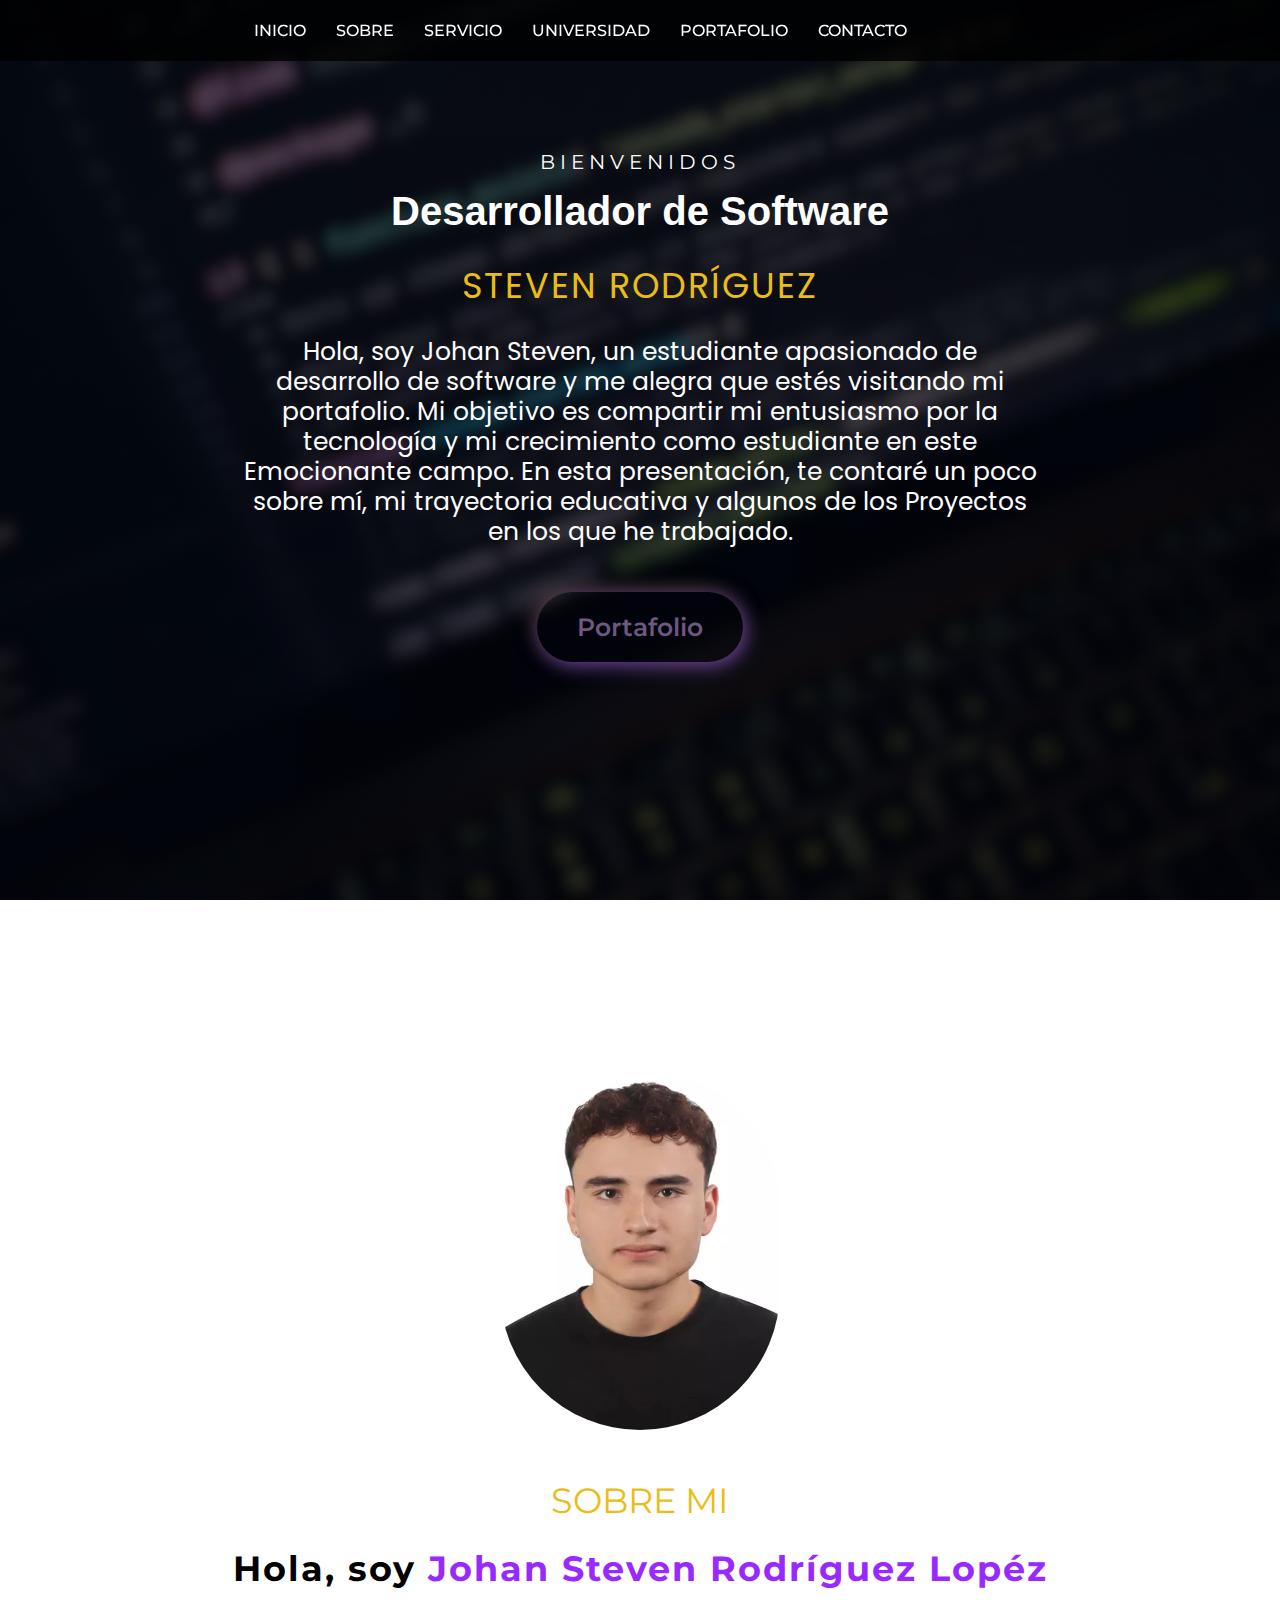
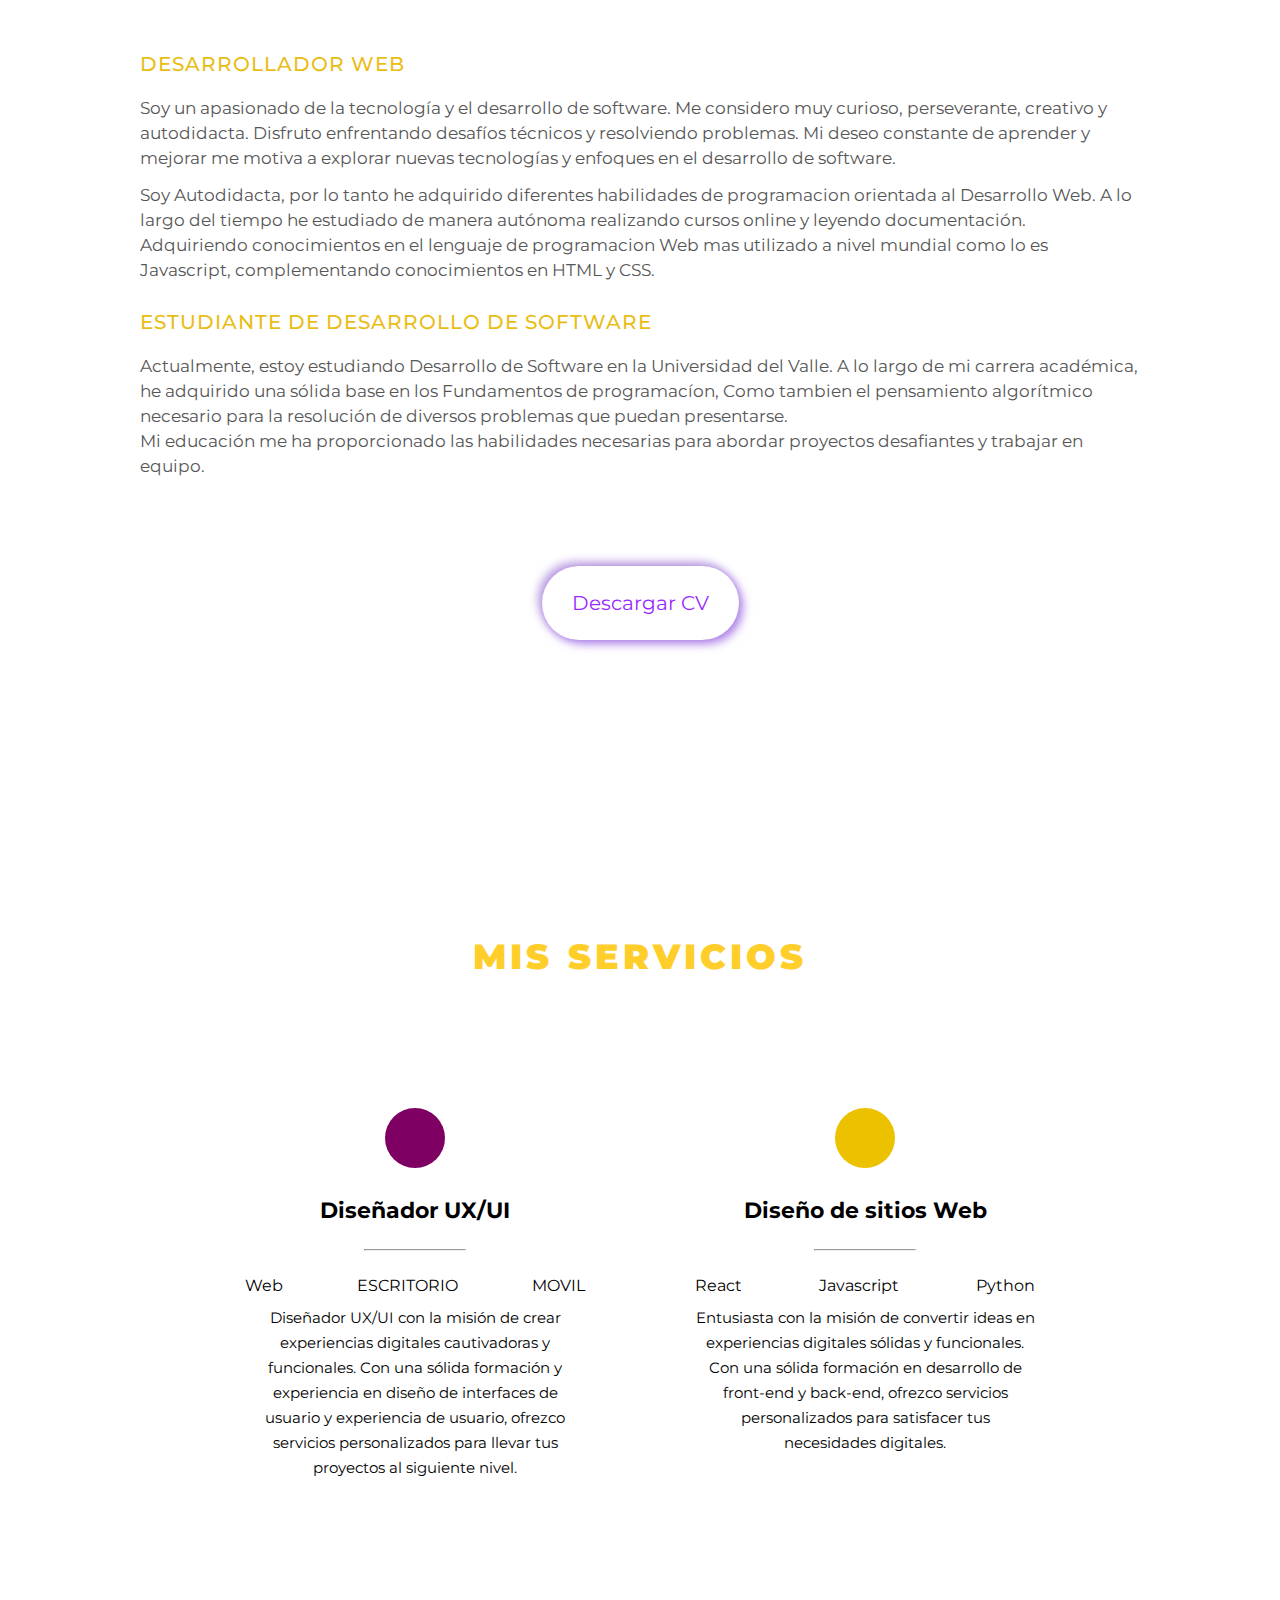
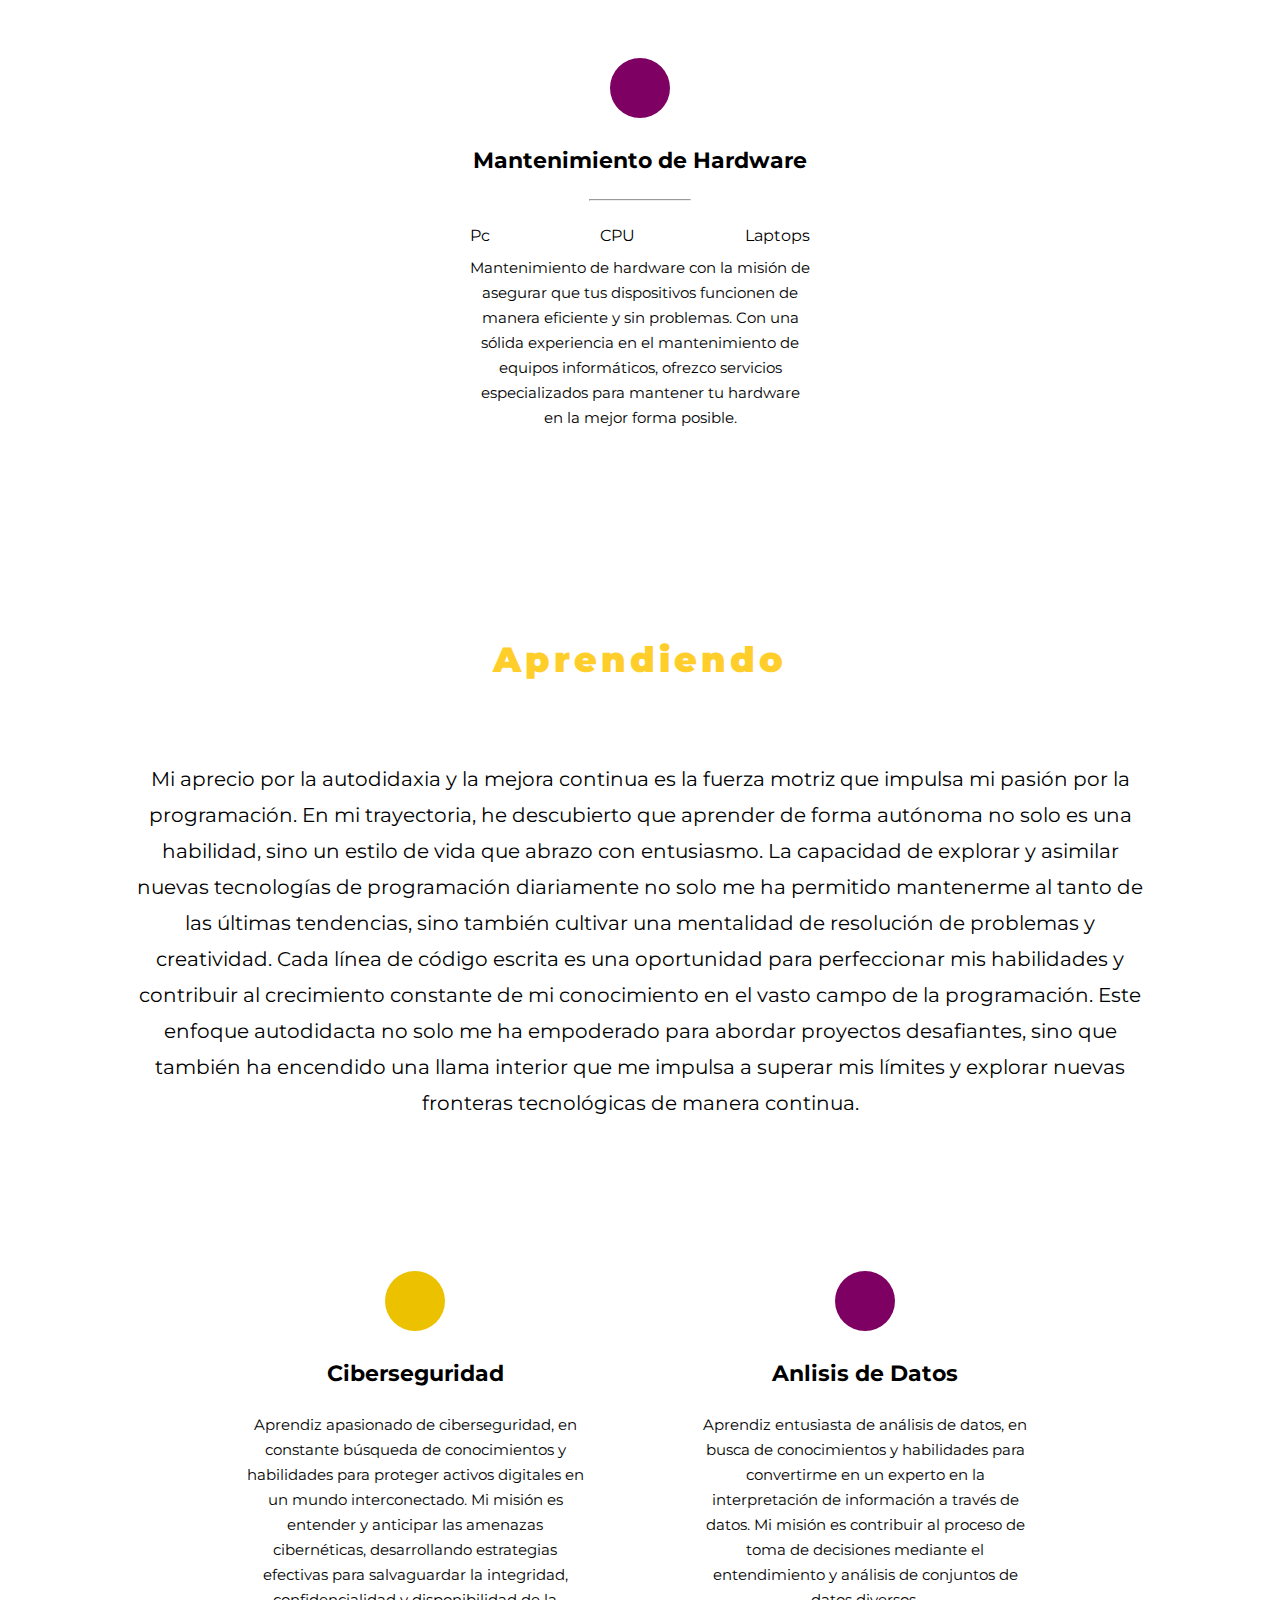
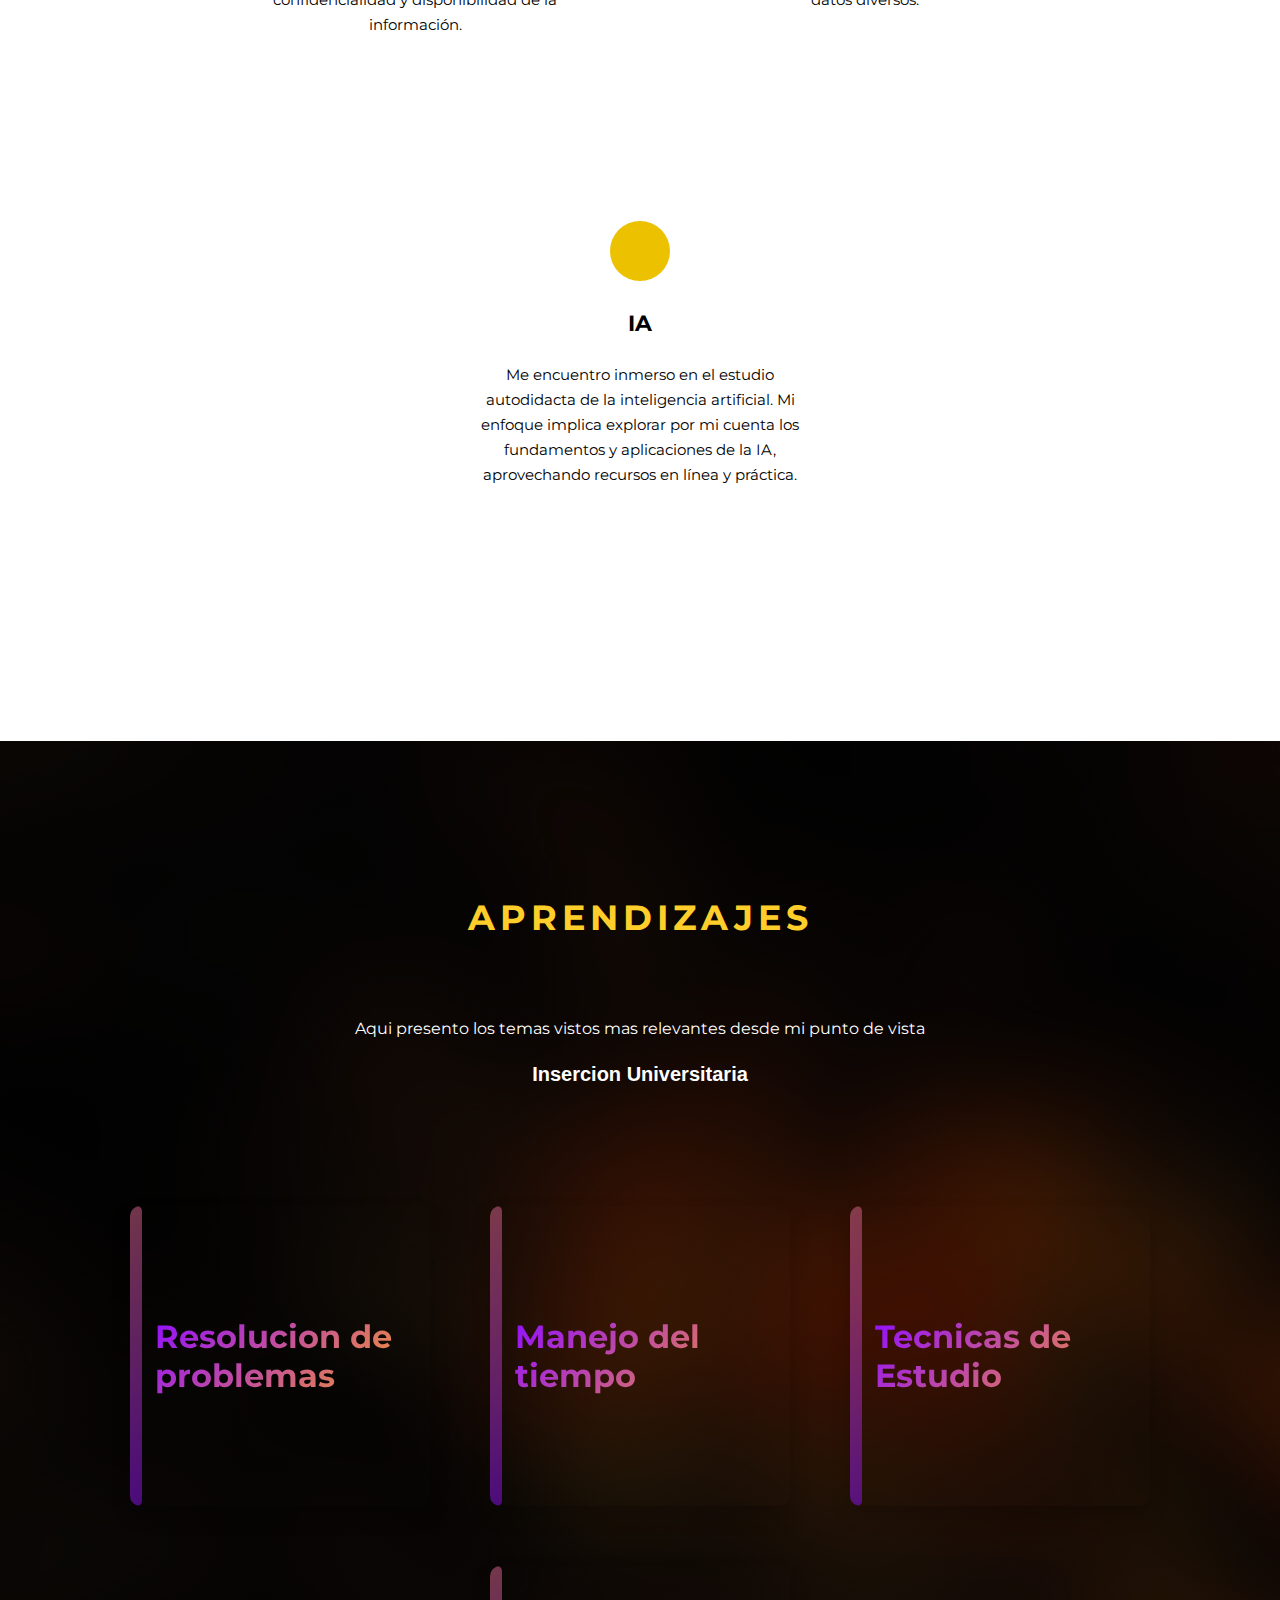
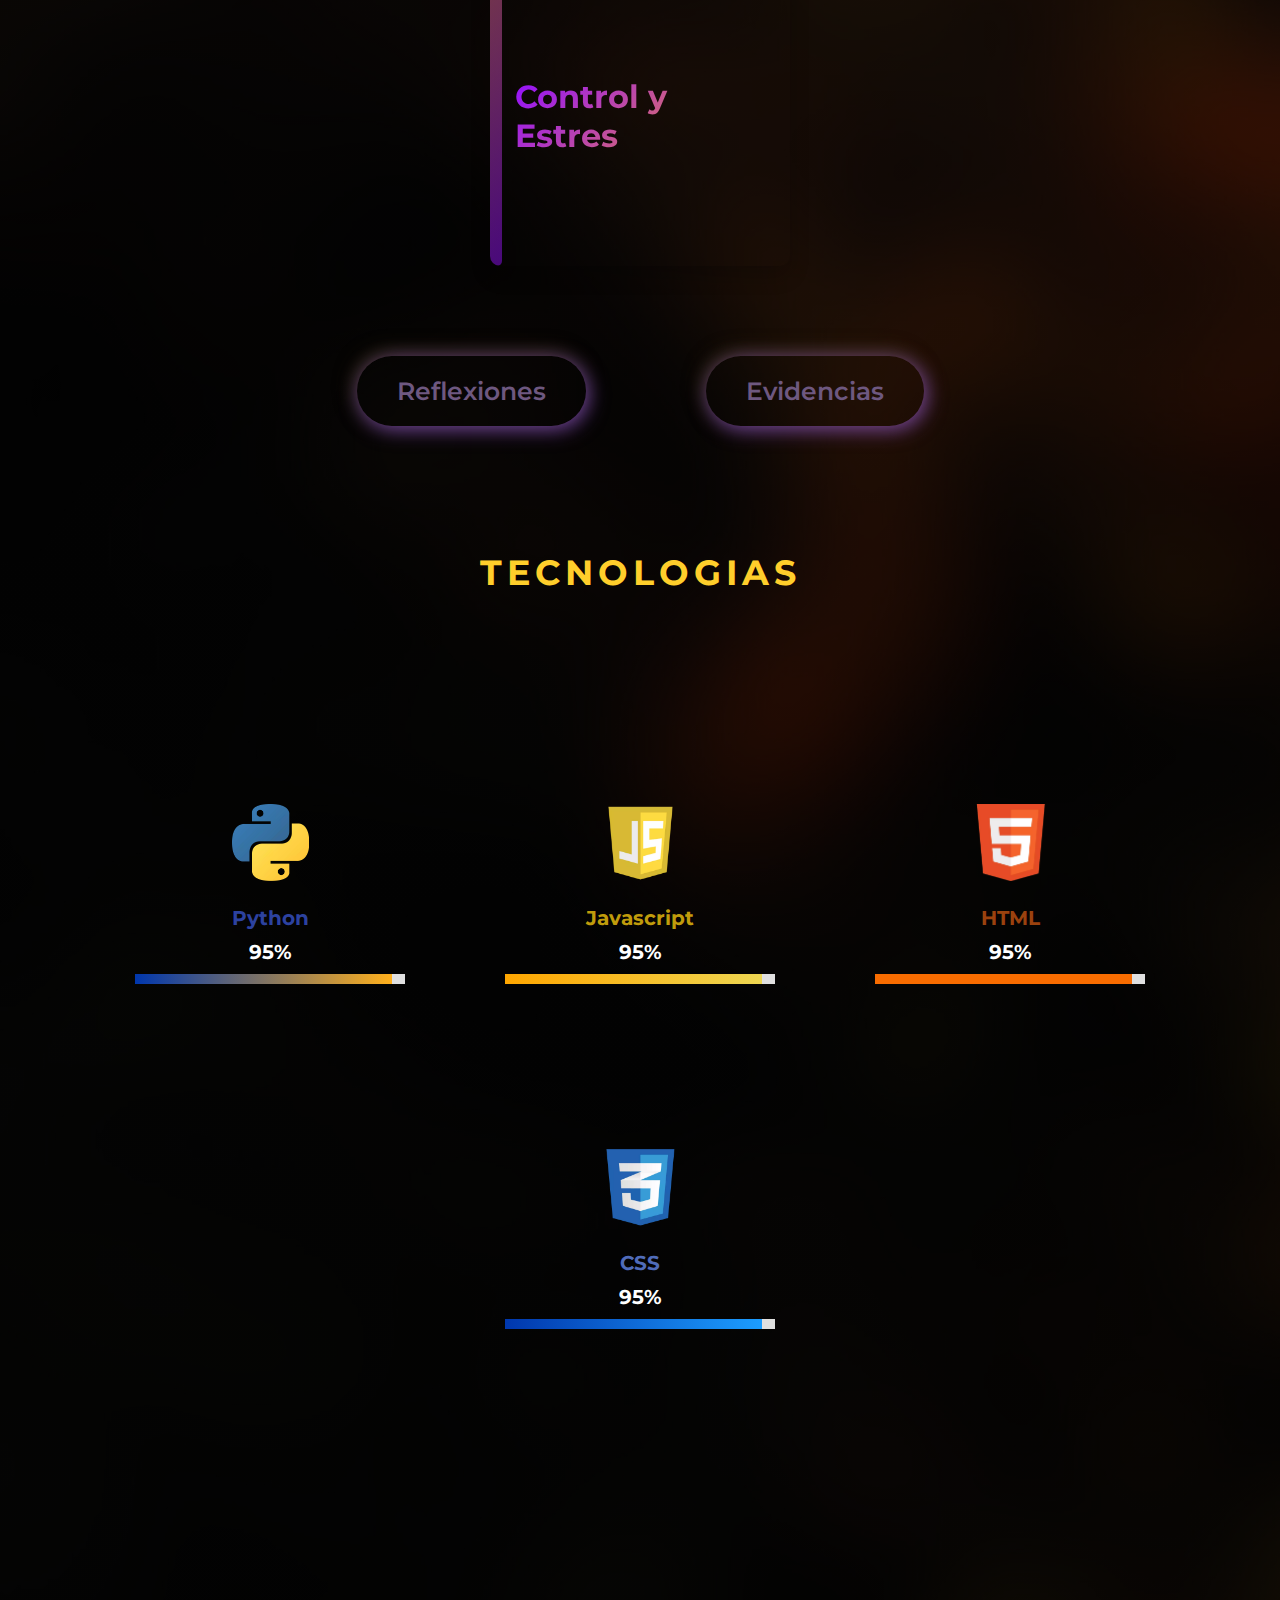
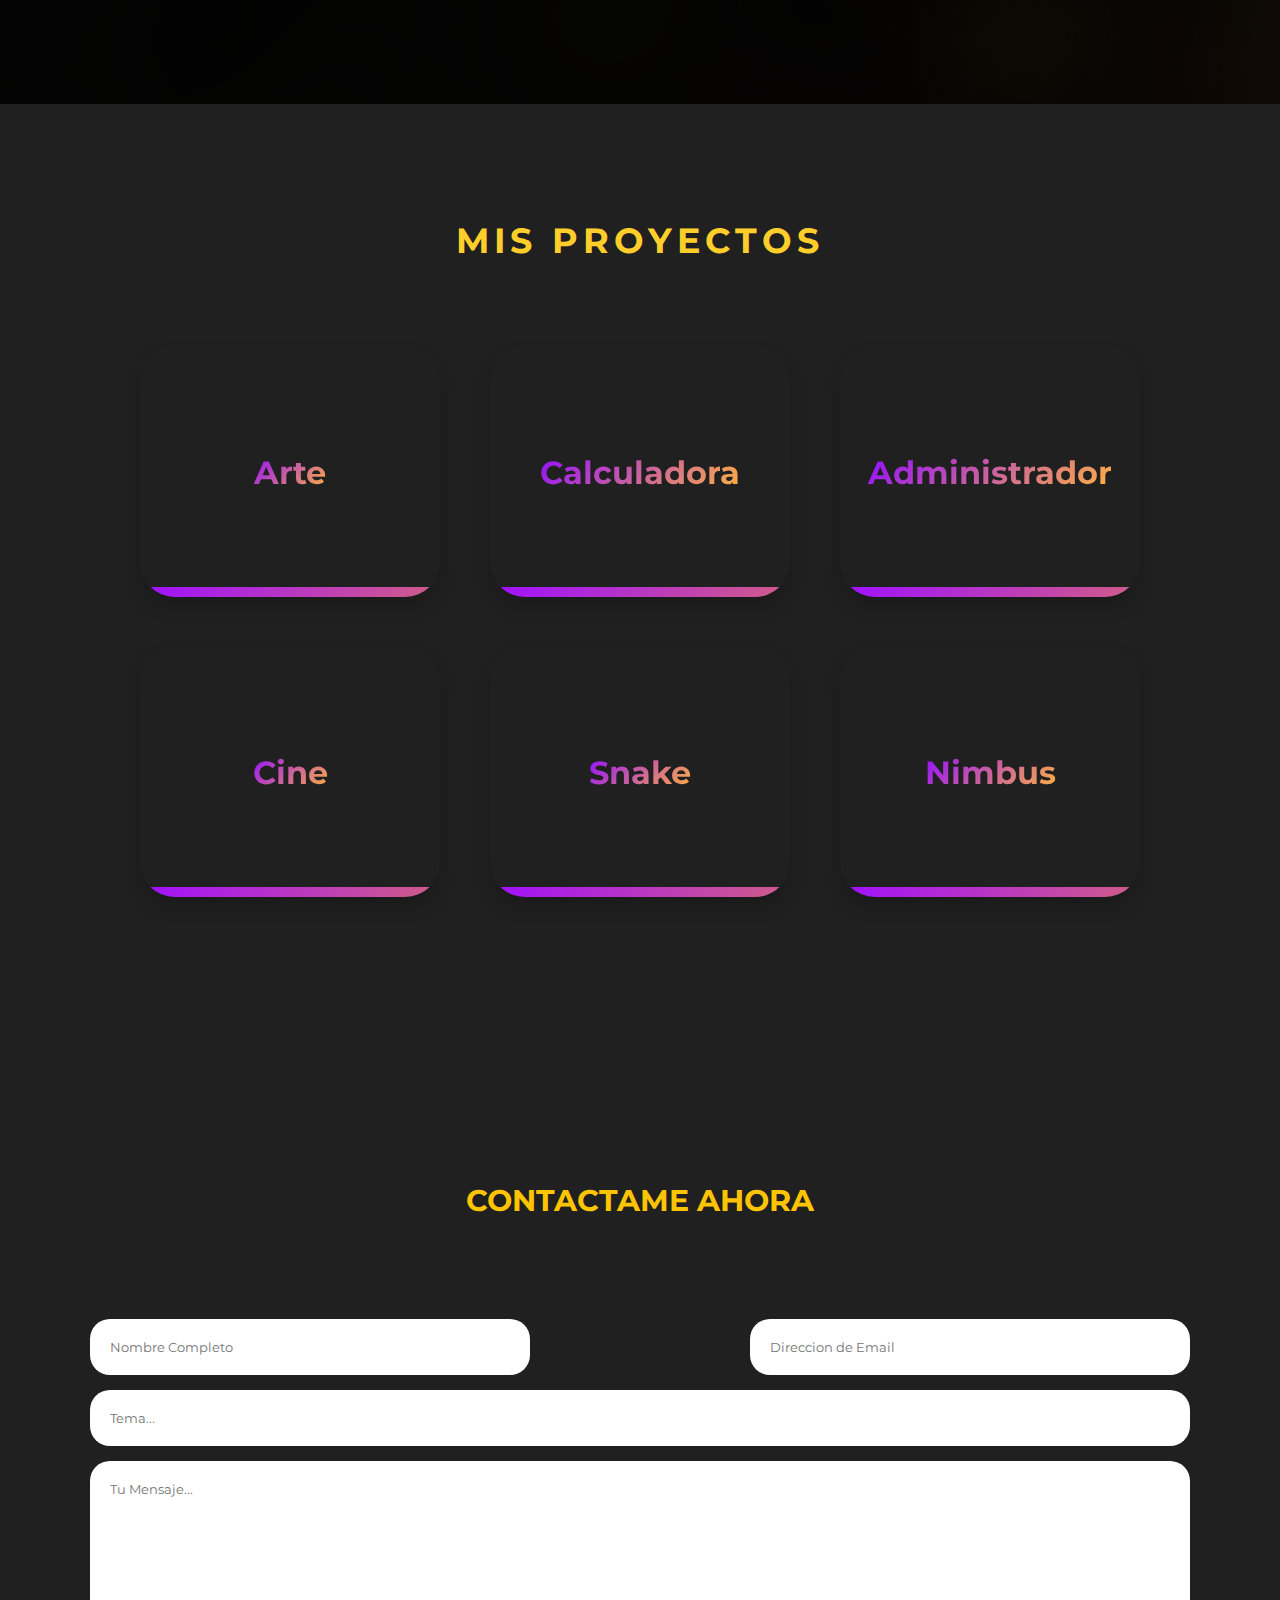
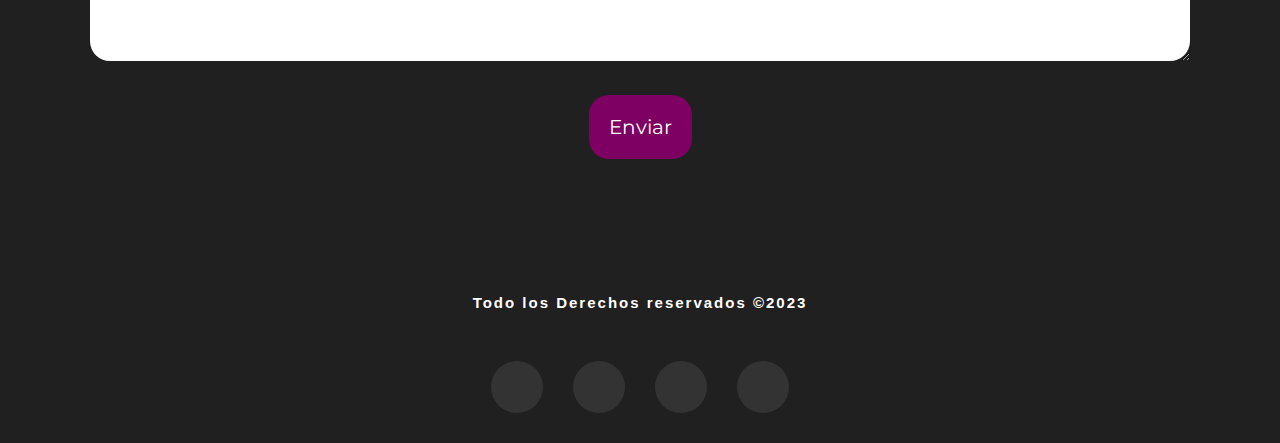
==== index.html @ 0e8a6d71 "portafolio" ====
<!DOCTYPE html>
<html lang="es">

<head>
    <meta charset="UTF-8">
    <meta name="viewport" content="width=device-width, initial-scale=1.0">
    <link rel="stylesheet" href="https://cdnjs.cloudflare.com/ajax/libs/font-awesome/6.4.2/css/all.min.css"
        integrity="sha512-z3gLpd7yknf1YoNbCzqRKc4qyor8gaKU1qmn+CShxbuBusANI9QpRohGBreCFkKxLhei6S9CQXFEbbKuqLg0DA=="
        crossorigin="anonymous" referrerpolicy="no-referrer" />
    <link rel="stylesheet" href="style.css">
    <title>Desarrollador Web</title>
</head>

<body>
    <!-- Seccion de INICIO -->
    <section id="inicio">
        <div class="contenido">
            <header>
                <div class="contenido-header">
                    <nav id="nav">
                        <ul id="links">
                            <li><a href="#inicio" class="selecionado" onclick="seleccionar(this)">INICIO</a></li>
                            <li><a href="#sobremi" onclick="seleccionar(this)">SOBRE</a></li>
                            <li><a href="#servicios" onclick="seleccionar(this)">SERVICIO</a></li>
                            <li><a href="#universidad" onclick="seleccionar(this)">UNIVERSIDAD</a></li>
                            <li><a href="#portafolio" onclick="seleccionar(this)">PORTAFOLIO</a></li>
                            <li><a href="#contacto" onclick="seleccionar(this)">CONTACTO</a></li>
                        </ul>
                    </nav>
                    <!--Iconos del menu responsive-->
                    <div id="icono-nav" onclick="responsiveMenu()">
                        <i class="fa-solid fa-bars"></i>
                    </div>


                    <!--Iconos de redes sociales-->
                    <div class="redes">
                        <a href="https://www.linkedin.com/in/johan-steven-rodriguez-lopez-085867298/" target="_blank"
                            class="link">
                            <i class="fa-brands fa-linkedin"></i>
                        </a>
                        <a href="https://github.com/StiviMoon" target="_blank" class="git"><i
                                class="fa-brands fa-github"></i></a>
                        <a href="https://instagram.com/_.rodriguez.z?igshid=NzZlODBkYWE4Ng==" target="_blank"
                            class="ing"><i class="fa-brands fa-instagram"></i></a>
                    </div>
                </div>
            </header>
            <div class="presentacion">
                <p class="bienvenida">Bienvenidos</p>
                <h2>Desarrollador de Software</h2>
                <span>Steven Rodríguez</span>
                <p class="descripcion">
                    Hola, soy Johan Steven, un estudiante apasionado de desarrollo de software y me alegra que estés
                    visitando mi
                    portafolio.
                    Mi objetivo es compartir mi entusiasmo por la tecnología y mi crecimiento como estudiante en este
                    Emocionante campo.
                    En esta presentación, te contaré un poco sobre mí, mi trayectoria educativa y algunos de los
                    Proyectos en los que he
                    trabajado.
                </p>
                <a href="#portafolio">Portafolio</a>
            </div>
        </div>

    </section>
    <!-- Seccion Sobre Mi -->
    <section id="sobremi">
        <div class="contenedor-foto">
            <img src="img/web/yo.webp" alt="Foto" class="fotomia">
        </div>
        <div class="sobremi">
            <p class="titulo-seccion">Sobre Mi</p>
            <h2>Hola, soy <span>Johan Steven Rodríguez Lopéz</span></h2>
            <h3 class="estudio">Desarrollador Web</h3>
            <p>
                Soy un apasionado de la tecnología y el desarrollo de software. Me considero muy curioso, perseverante,
                creativo y autodidacta. Disfruto enfrentando desafíos técnicos y resolviendo problemas. Mi
                deseo constante de aprender y mejorar me motiva a explorar nuevas tecnologías y enfoques en el
                desarrollo de software.
            </p>

            <p>
                Soy Autodidacta, por lo tanto he adquirido diferentes habilidades de programacion orientada al
                Desarrollo Web.
                A lo largo del tiempo he estudiado de manera autónoma
                realizando cursos online y leyendo documentación.<br>
                Adquiriendo conocimientos en el lenguaje de programacion Web mas utilizado a nivel mundial como lo es
                Javascript, complementando conocimientos en HTML y CSS.
            </p>
            <h3 class="estudio">Estudiante de Desarrollo de Software</h3>
            <p>
                Actualmente, estoy estudiando Desarrollo de Software en la Universidad del Valle. A lo largo de
                mi carrera académica, he adquirido una sólida base en los Fundamentos de programacíon, Como tambien el
                pensamiento algorítmico necesario para la resolución de diversos problemas que puedan
                presentarse.<br>
                Mi educación me ha proporcionado las habilidades necesarias para abordar proyectos desafiantes y
                trabajar en equipo.
            </p>
            <div class="descarga"><a href="/Docs/Johan Steven.pdf" download="/Docs/Johan Steven.pdf">Descargar CV</a>
            </div>
        </div>
    </section>
    <!-- Seccion de SERVICIO-->
    <selection id="servicios">
        <div class="serviciosC">
            <h3 class="titulo-seccion">
                <b>MIS SERVICIOS</b>
            </h3>
            <div class="fila">
                <div class="servicio">
                    <span class="icono1"><i class="fa-solid fa-code" style="color: #ffffff;"></i></span>
                    <h4>Diseñador UX/UI</h4>
                    <hr>
                    <ul class="servicios-tag">
                        <li>Web</li>
                        <li>ESCRITORIO</li>
                        <li>MOVIL</li>
                    </ul>
                    <p>
                        Diseñador UX/UI con la misión de crear experiencias digitales cautivadoras y funcionales. Con
                        una sólida formación y
                        experiencia en diseño de interfaces de usuario y experiencia de usuario, ofrezco servicios
                        personalizados para llevar
                        tus proyectos al siguiente nivel.
                    </p>
                </div>
                <div class="servicio">
                    <span class="icono2"><i class="fa-solid fa-code"></i></span>
                    <h4>Diseño de sitios Web</h4>
                    <hr>
                    <ul class="servicios-tag">
                        <li>React</li>
                        <li>Javascript</li>
                        <li>Python</li>
                    </ul>
                    <p>
                        Entusiasta con la misión de convertir ideas en experiencias digitales sólidas y funcionales. Con
                        una sólida formación en
                        desarrollo de front-end y back-end, ofrezco servicios personalizados para satisfacer tus
                        necesidades digitales.
                    </p>
                </div>
                <div class="servicio">
                    <span class="icono3"><i class="fa-solid fa-code" style="color: #ffffff;"></i></span>
                    <h4>Mantenimiento de Hardware</h4>
                    <hr>
                    <ul class="servicios-tag">
                        <li>Pc</li>
                        <li>CPU</li>
                        <li>Laptops</li>
                    </ul>
                    <p>
                        Mantenimiento de hardware con la misión de asegurar que tus dispositivos funcionen de manera
                        eficiente y sin problemas.
                        Con una sólida experiencia en el mantenimiento de equipos informáticos, ofrezco servicios
                        especializados para mantener
                        tu hardware en la mejor forma posible.
                    </p>
                </div>
            </div>
            <h3 class="titulo-seccion2">
                <b>Aprendiendo</b>
            </h3>
            <div class="sobremi">
                <p>
                    Mi aprecio por la autodidaxia y la mejora continua es la fuerza motriz que impulsa mi pasión por la
                    programación. En mi
                    trayectoria, he descubierto que aprender de forma autónoma no solo es una habilidad, sino un estilo
                    de
                    vida que abrazo
                    con entusiasmo. La capacidad de explorar y asimilar nuevas tecnologías de programación diariamente
                    no
                    solo me ha
                    permitido mantenerme al tanto de las últimas tendencias, sino también cultivar una mentalidad de
                    resolución de problemas
                    y creatividad. Cada línea de código escrita es una oportunidad para perfeccionar mis habilidades y
                    contribuir al
                    crecimiento constante de mi conocimiento en el vasto campo de la programación. Este enfoque
                    autodidacta
                    no solo me ha
                    empoderado para abordar proyectos desafiantes, sino que también ha encendido una llama interior que
                    me
                    impulsa a superar
                    mis límites y explorar nuevas fronteras tecnológicas de manera continua.
                </p>

            </div>


            <div class="fila">
                <div class="servicio">
                    <span class="icono4"><i class="fa-solid fa-code"></i></span>
                    <h4>Ciberseguridad</h4>

                    <p>
                        Aprendiz apasionado de ciberseguridad, en constante búsqueda de conocimientos y habilidades para
                        proteger activos
                        digitales en un mundo interconectado. Mi misión es entender y anticipar las amenazas
                        cibernéticas, desarrollando
                        estrategias efectivas para salvaguardar la integridad, confidencialidad y disponibilidad de la
                        información.
                    </p>
                </div>
                <div class="servicio">
                    <span class="icono5"><i class="fa-solid fa-code" style="color: #ffffff;"></i></span>
                    <h4>Anlisis de Datos</h4>


                    <p>
                        Aprendiz entusiasta de análisis de datos, en busca de conocimientos y habilidades para
                        convertirme en un experto en la
                        interpretación de información a través de datos. Mi misión es contribuir al proceso de toma de
                        decisiones mediante el
                        entendimiento y análisis de conjuntos de datos diversos.
                    </p>
                </div>
                <div class="servicio">
                    <span class="icono6"><i class="fa-solid fa-code"></i></span>
                    <h4>IA</h4>
                    <p>
                        Me encuentro inmerso en el estudio autodidacta de la inteligencia artificial. Mi enfoque implica
                        explorar por mi cuenta
                        los fundamentos y aplicaciones de la IA, aprovechando recursos en línea y práctica.

                    </p>
                </div>
            </div>
        </div>
    </selection>
    <!---Universidad-->
    <section id="universidad">
        <h1 class="titulo-seccion">Aprendizajes</h1>
        <p class="texto-aprendizaje">
            Aqui presento los temas vistos mas relevantes desde mi punto de vista
        </p>
        <h2>Insercion Universitaria</h2>
        <div class="filaU">
            <div class="card-container">
                <div class="card">
                    <div class="front-content">
                        <p>Resolucion de problemas</p>
                    </div>
                    <div class="content">
                        <p class="heading">Resolución</p>
                        <p>
                            implica identificar, analizar y encontrar soluciones a situaciones desafiantes. Es un
                            proceso
                            que ayuda a tomar decisiones efectivas en diversas áreas de la vida. Incluye la
                            identificación del problema, la búsqueda
                            de soluciones y la toma de decisiones informadas.
                        </p>
                    </div>
                </div>
            </div>
            <div class="card-container">
                <div class="card">
                    <div class="front-content">
                        <p>Manejo del tiempo</p>
                    </div>
                    <div class="content">
                        <p class="heading">Gestion</p>
                        <p>
                            La gestión del tiempo implica utilizar tu tiempo de manera eficiente para hacer tareas
                            importantes y evitar
                            distracciones, lo que te ayuda a ser más productivo y reducir el estrés.
                        </p>
                    </div>
                </div>
            </div>
            <div class="card-container">
                <div class="card">
                    <div class="front-content">
                        <p>Tecnicas de Estudio</p>
                    </div>
                    <div class="content">
                        <p class="heading">Estudio</p>
                        <p>
                            Son métodos y estrategias que los estudiantes utilizan para aprender
                            de manera eficiente y
                            mejorar su rendimiento académico. Estas incluyen tomar apuntes, resumir información,
                            practicar activamente y organizar
                            el material.
                        </p>
                    </div>
                </div>
            </div>
            <div class="card-container">
                <div class="card">
                    <div class="front-content">
                        <p>Control y Estres</p>
                    </div>
                    <div class="content">
                        <p class="heading">Control y Estres</p>
                        <p>
                            El estrés es una parte inevitable de la vida, pero nuestra capacidad para controlarlo y
                            manejarlo puede marcar una gran
                            diferencia en nuestra calidad de vida.
                        </p>
                    </div>
                </div>
            </div>
        </div>


        <div class="contenedorBo">
            <button class="btn btn-1" onclick="location.href='/Pages/Aprendizaje.html'">Reflexiones</button>
            <button class="btn btn-1" onclick="location.href='/Pages/Evidencias.html'">Evidencias</button>
        </div>
        <div class="contenedor-skills" id="skills">
            <h3>TECNOLOGIAS</h3>
            <div class="contenedorH">
                <div class="habilidadesP">
                    <div class="skill">
                        <div class="info">


                            <div class="imagenC">
                                <img src="img/web/py.webp" alt="Foto" class="python-img">

                            </div>
                            <p class="py">Python</p>
                        </div>
                        <div class="porcentaje">
                            <span>95%</span>
                        </div>
                        <div class="barra">
                            <div id="bd" class="barra-progresoPython"></div>
                        </div>
                    </div>
                </div>

                <div class="habilidadesP">
                    <div class="skill">
                        <div class="info">

                            <div class="imagenC">
                                <img src="img/web/js.webp" alt="Foto" class="javascript-img">
                            </div>
                            <p class="js">Javascript</p>
                        </div>
                        <div class="porcentaje">
                            <span>95%</span>
                        </div>
                        <div class="barra">
                            <div id="bd" class="barra-progresoJavaScript"></div>
                        </div>
                    </div>
                </div>

                <div class="habilidadesP">
                    <div class="skill">
                        <div class="info">

                            <div class="imagenC">
                                <img src="img/web/html.webp" alt="Foto" class="html-img">
                            </div>
                            <p class="ht">HTML</p>
                        </div>
                        <div class="porcentaje">
                            <span>95%</span>
                        </div>
                        <div class="barra">
                            <div id="html" class="barra-progresoHTML"></div>
                        </div>
                    </div>
                </div>
                <div class="habilidadesP">
                    <div class="skill">
                        <div class="info">

                            <div class="imagenC">
                                <img src="img/web/css.webp" alt="Foto" class="css-img">
                            </div>
                            <p class="cs">CSS</p>
                        </div>
                        <div class="porcentaje">
                            <span>95%</span>
                        </div>
                        <div class="barra">
                            <div id="js" class="barra-progresoCSS"></div>
                        </div>
                    </div>
                </div>

            </div>
        </div>



    </section>
    <!-- Secion de PORTAFOLIO -->
    <section id="portafolio">
        <h3 class="titulo-seccion">MIS PROYECTOS</h3>
        <div class="fila">
            <div class="card-container">
                <div class="card">
                    <div class="front-content">
                        <p>Arte</p>
                    </div>
                    <div class="content">
                        <p class="heading">Pintores</p>
                        <p>
                            Cree un sitio web donde puedes visualizar la inforamcion de distintos artistas reconocidos
                            como lo son Vincent Van Gog, Claude Monet y Leonardo Da Vinci.
                        </p>
                    </div>
                </div>
            </div>
            <div class="card-container">
                <div class="card">
                    <div class="front-content">
                        <p>Calculadora </p>
                    </div>
                    <div class="content">
                        <p class="heading">Calculadora</p>
                        <p>
                            Cree una calculadora total mente funcional, con sus funcionalidades basicas, y un diseño
                            diferente a lo convencional.
                        </p>
                    </div>
                </div>
            </div>
            <div class="card-container">
                <div class="card">
                    <div class="front-content">
                        <p>Administrador</p>
                    </div>
                    <div class="content">
                        <p class="heading">Tareas</p>
                        <p>
                            Cree un administrador de tareas, donde puedes agregar eliminar y editar tus propias tareas.
                        </p>
                    </div>
                </div>
            </div>
            <div class="card-container">
                <div class="card">
                    <div class="front-content">
                        <p>Cine</p>
                    </div>
                    <div class="content">
                        <p class="heading">Peliculas</p>
                        <p>
                            Diseñe y programe un sitio web de peliculas de diferentes estudios reconocidos como los son
                            Pixar, Studio Ghibli, Laika y Dream Works Animation. Donde podemos ver y buscar peliculas.
                        </p>
                    </div>
                </div>
            </div>
            <div class="card-container">
                <div class="card">
                    <div class="front-content">
                        <p>Snake</p>
                    </div>
                    <div class="content">
                        <p class="heading">Snake</p>
                        <p>
                            Codifique el juego de Snake utilizando Python, haciendolo total mente funcional y con su
                            respectivo sistema de puntuacion y coliciones.
                        </p>
                    </div>
                </div>
            </div>
            <div class="card-container">
                <div class="card">
                    <div class="front-content">
                        <p>Nimbus</p>
                    </div>
                    <div class="content">
                        <p class="heading">Accesorios</p>
                        <p>
                            Cree y codifique un sitio web para una tienda de Accesorios elaborados a mano en Colombia,
                            donde ocupe mis conocimientos en el desarrollo web y solucionando las necesidades de mi
                            cliente.
                        </p>
                    </div>
                </div>
            </div>
        </div>

    </section>

    <!-- Secion de CONTACTO -->
    <section id="contacto">
        <h3 class="titulo-seccion">Contactame Ahora</h3>
        <div class="contenedor-form">
            <form action="https://formsubmit.co/johan.steven.rodriguez@correounivalle.edu.co" method="POST">
                <input type="hidden" name="_captcha" value="false">
                <div class=" fila mitad">
                    <input type="text" placeholder="Nombre Completo" class="input-mitad" name="Nombre">
                    <input type="email" placeholder="Direccion de Email" class="input-mitad" name="Email">
                </div>
                <div class="fila">
                    <input type="text" placeholder="Tema..." class="input-full" name="Tema">
                </div>
                <div class="fila">
                    <textarea name="Comentarios" id="" cols="30" rows="10" placeholder="Tu Mensaje..."
                        class="input-full"></textarea>
                    <input type="submit" value="Enviar" class="btn-enviar">
                </div>
                <input type="hidden" name="_autoresponse"
                    value="Correo recibido con exito! Pronto esta en contacto contigo!">
                <input type="hidden" name="_next" value="https://stivimoon.github.io/">

            </form>
        </div>

    </section>

    <!-- Secion FOOTER -->
    <footer>

        <h3>Todo los Derechos reservados ©2023</h3>

        <div class="redes">
            <div class="card">
                <a href="https://www.linkedin.com/in/johan-steven-rodriguez-lopez-085867298/" target="_blank"
                    class="socialContainer containerTwo">
                    <i class="fa-brands fa-linkedin"></i>
                </a>

                <a href="https://github.com/StiviMoon" target="_blank" class="socialContainer containerOne">
                    <i class="fa-brands fa-github"></i>
                </a>

                <a href="https://instagram.com/_.rodriguez.z?igshid=NzZlODBkYWE4Ng==" target="_blank"
                    class="socialContainer containerThree">
                    <i class="fa-brands fa-instagram"></i>
                </a>
                <a href="https://www.gmail.com" target="_blank" class="socialContainer containerFor">
                    <i class="fa-brands fa-google"></i>
                </a>
            </div>
        </div>


    </footer>

    <script src="scrips.js"></script>
</body>

</html>
---- style.css ----
/*Agregamos las fuentes*/

@import url("https://fonts.googleapis.com/css2?family=Montserrat:wght@600&display=swap");

@import url("https://fonts.googleapis.com/css2?family=Poppins:wght@300;400&display=swap");

* {
  margin: 0;
  padding: 0;
  box-sizing: border-box;
  font-family: "Montserrat", sans-serif;
}
.bodyA {
  background-color: #202020;
}
html {
  scroll-behavior: smooth;
}

/* Nueva Pagina*/
.contenedorApren {
  width: 100%;
  height: 100%;
  color: white;
}

.contenedorApren h1 {
  text-align: center;
  font-size: 35px;
  text-transform: uppercase;
  font-weight: bold;
  letter-spacing: 1px;
  color: rgb(255, 206, 43);
  font-weight: bold;
  letter-spacing: 5px;
  padding-bottom: 40px;
  margin-top: 60px;
}

.contenedorApren h2 {
  text-align: center;
  font-size: 25px;
  text-transform: uppercase;
  font-weight: bold;
  letter-spacing: 1px;
  color: rgb(255, 255, 255);
  font-weight: bold;
  letter-spacing: 5px;
  padding-bottom: 40px;
  margin-top: 40px;
}

.contenedorApren .filaU {
  display: flex;
  flex-wrap: wrap;
  justify-content: center;
  align-items: center;
}

.contenedorApren .filaU .card-container {
  width: 1080px;
  height: 660px;
  margin: 35px;
  position: relative;
  border-radius: 15px;
  overflow: hidden;
  transition: 0.2s;
  background-size: cover;
}
.contenedorApren .filaU .card-container:hover {
  transition: 0.3s;
  box-shadow: 3px 5px 40px #f3c58127, -3px -5px 40px #a271cc80;
}

.contenedorApren .filaU .card-container .card {
  width: 100%;
  height: 100%;
  border-radius: inherit;
  cursor: pointer;
}

.contenedorApren .filaU .card-container .card .front-content {
  width: 100%;
  display: flex;
  align-items: center;
  justify-content: center;
  transition: all 0.6s cubic-bezier(0.23, 1, 0.32, 1);
}

.contenedorApren .filaU .card-container .card .front-content img {
  width: 100%;
  height: 100%;
  border-radius: 55px;
  padding-bottom: 25px;
  transition: all 0.6s cubic-bezier(0.23, 1, 0.32, 1);
}
.contenedorApren .filaU .card-container .card .front-content img:hover {
  width: 1080px;
  height: 100%;
  border-radius: 55px;
  padding-bottom: 25px;
  transition: all 0.6s cubic-bezier(0.23, 1, 0.32, 1);
}

.contenedorApren .filaU .card-container .card .front-content p {
  font-size: 32px;
  font-weight: 700;
  opacity: 1;
  background: linear-gradient(-45deg, rgb(137, 63, 255) 0%, #c481fc 100%);
  background-clip: text;
  -webkit-background-clip: text;
  -webkit-text-fill-color: transparent;
  transition: all 0.6s cubic-bezier(0.23, 1, 0.32, 1);
}

.contenedorApren .filaU .card-container .card .content {
  position: absolute;
  top: 0;
  left: 0;
  width: 100%;
  height: 100%;
  display: flex;
  flex-direction: column;
  align-items: center;
  justify-content: center;
  text-align: start;
  gap: 10px;
  background: linear-gradient(-45deg, #7829f8 0%, #cb81fc 100%);
  color: #e8e8e8;
  padding: 200px;
  line-height: 1.6;
  border-radius: 5px;
  pointer-events: none;
  transform: translateY(96%);
  transition: all 0.6s cubic-bezier(0.23, 1, 0.32, 1);
}

.contenedorApren .filaU .card-container .card .content li {
  align-items: center;
  justify-content: center;
  text-align: start;
}

.contenedorApren .filaU .card-container .card .content .heading {
  font-size: 32px;
  font-weight: 700;
  align-items: center;
  justify-content: center;
  text-align: center;
}

.contenedorApren .filaU .card-container .card:hover .content {
  transform: translateY(0);
}

.contenedorApren .filaU .card-container .card:hover .front-content {
  transform: translateY(-30%);
}

.contenedorApren .filaU .card-container .card:hover .front-content p {
  opacity: 0;
}

.contenedorApren .contenedorBo {
  height: 100%;
  width: 100%;
  display: flex;
  flex-wrap: wrap;
  justify-content: center;
  padding-top: 15px;
}

.contenedorApren .contenedorBo .btn {
  text-decoration: none;
  padding: 20px 40px;
  font-size: 25px;
  position: relative;
  margin: 60px;
  margin-bottom: 20px;
  border: none;
  background-color: transparent;
  box-shadow: 3px 4px 20px #ad65ff91, -3px -4px 20px #52441f93;
  font-weight: 600;
  transition: transform 0.5s ease;
  border-radius: 50px;
  color: rgb(110, 88, 128);
  transition: 0.5s;
}

.contenedorApren .contenedorBo .btn:hover {
  font-size: 23px;
  cursor: pointer;
  box-shadow: 3px 5px 30px #f3c58148, -3px -5px 30px #a171ccbd;
  transition: 0.5s;
}

#inicio {
  background: linear-gradient(rgba(0, 0, 0, 0.7), rgba(0, 0, 0, 0.7)),
    url("img/web/fondo1.webp");
  background-size: cover;
  background-position: center center;
  height: 100vh;
}

#inicio .contenido header {
  background-color: rgba(0, 0, 0, 0.8);
  position: fixed;
  width: 100%;
  padding: 5px;
  z-index: 100;
  top: 0;
}

#inicio .contenido header .contenido-header {
  max-width: 100%;
  margin: auto;
  display: flex;
  justify-content: center;
  align-items: center;
}

#inicio .contenido header .contenido-header .links {
  width: 100%;
  display: flex;
  flex-direction: row;
  justify-content: center;
  align-items: center;
}

nav {
  max-width: 100%;
  margin: 0 auto;
  padding: 1rem 0;
}

nav ul {
  display: flex;
  justify-content: center;
  list-style: none;
}

#inicio .contenido header .contenido-header nav ul li a {
  font-family: Montserrat;
  text-decoration: none;
  color: #ffff;
  margin: 0px 15px;
  font-weight: 500;
  transition: 0.5s;
}

#inicio .contenido header .contenido-header nav ul a:hover {
  color: #8315e9;
}

#inicio .contenido header .contenido-header .redes {
  width: auto;
  display: flex;
  flex-direction: row;
  justify-content: end;
}

#inicio .contenido header .contenido-header .redes a {
  text-decoration: none;
  color: #ffff;
  display: inline-block;
  padding: 5px;
  transition: 0.5s;
  width: 40px;
  font-size: 25px;
}

#inicio .contenido header .contenido-header .redes .link:hover {
  color: rgba(42, 92, 255, 0.801);
}
#inicio .contenido header .contenido-header .redes .git:hover {
  color: rgba(255, 0, 0, 0.925);
}
#inicio .contenido header .contenido-header .redes .ing:hover {
  color: rgb(255, 48, 108);
}

#inicio .contenido header .contenido-header .seleccionado {
  color: rgb(153, 0, 255);
}

#inicio .contenido .presentacion {
  max-width: 100%;
  height: 100%;
  margin: auto;
  color: #ffffff;
  display: flex;
  flex-direction: column;
  align-items: center;
  justify-content: center;
}

#inicio .contenido .presentacion .bienvenida {
  font-size: 20px;
  margin-bottom: 15px;
  margin-top: 150px;
  text-transform: uppercase;
  letter-spacing: 5px;
}

#inicio .contenido .presentacion h2 {
  font-family: "Roboto", sans-serif;
  font-weight: bold;
  font-size: 40px;
  margin-bottom: 25px;
  text-align: center;
}

#inicio .contenido .presentacion span {
  font-family: Poppins;
  font-size: 35px;
  text-transform: uppercase;
  letter-spacing: 2px;
  color: #e9bd15;
}

#inicio .contenido .presentacion .descripcion {
  max-width: 800px;
  margin: 25px;
  font-size: 25px;
  text-align: center;
  line-height: 1.2em;
  font-family: Poppins;
}

#inicio .contenido .presentacion a {
  text-decoration: none;
  padding: 20px 40px;
  font-size: 25px;
  position: relative;
  margin: 20px;
  margin-bottom: 20px;
  border: none;
  background-color: transparent;
  box-shadow: 3px 4px 20px #ad65ff91, -3px -4px 20px #52441f93;
  font-weight: 600;
  transition: transform 0.5s ease;
  border-radius: 50px;
  color: rgb(110, 88, 128);
  transition: 0.5s;
}

#inicio .contenido .presentacion a:hover {
  font-size: 23px;
  cursor: pointer;
  box-shadow: 3px 5px 30px #f3c58148, -3px -5px 30px #a171ccbd;
  transition: 0.5s;
}

#icono-nav {
  color: #ffff;
  display: none;
}

/* SOBRE MI */

#sobremi {
  max-width: 100%;
  height: 100%;
  margin: auto;
  padding: 170px 15px;
  color: rgb(0, 0, 0);
  display: flex;
  justify-content: space-around;
  align-items: center;
  flex-wrap: wrap;
}

#sobremi .contenedor-foto {
  width: 100%;
  height: 100%;
  display: flex;
  justify-content: center;
  align-items: center;
  margin-bottom: 35px;
}

#sobremi .contenedor-foto img {
  height: 100%;
  width: 100%;
  border-radius: 25px;
  background-color: #ffffff;
  display: flex;
  justify-content: center;
  align-items: center;
  transition: 0.5s;
}

#sobremi .contenedor-foto img:hover {
  box-shadow: 5px 4px 100px #8c4ddfb3, -5px -4px 100px #5006b163;
  transition: 0.5s;
}

#sobremi .contenedor-foto .fotomia {
  border-radius: 55rem;
  width: 280px;
  height: 360px;
}

#sobremi .sobremi {
  margin: 0 125px;
}

#sobremi .sobremi .titulo-seccion {
  font-size: 35px;
  text-transform: uppercase;
  color: #e9bd15;
  display: flex;
  justify-content: center;
  align-items: center;
  min-height: 70px;
}

#sobremi .sobremi h2 {
  font-size: 35px;
  font-weight: bold;
  letter-spacing: 2px;
  padding-bottom: 35px;
  text-align: center;
}

#sobremi .sobremi h2 span {
  text-align: center;
  color: rgb(152, 42, 255);
}

#sobremi .sobremi .estudio {
  margin-top: 27px;
  font-size: 20px;
  text-transform: uppercase;
  color: #e9bd15;
}

#sobremi .sobremi h3 {
  font-size: 27px;
  font-weight: 500;
  text-transform: uppercase;
  margin-bottom: 20px;
  letter-spacing: 1px;
}

#sobremi .sobremi p {
  font-size: 17px;
  line-height: 25px;
  color: #565656;
  margin-bottom: 12px;
}

#sobremi .sobremi a {
  display: inline-block;
  text-decoration: none;
  color: rgb(152, 42, 255);
  font-size: 20px;
  border-radius: 50px;
  padding: 25px 30px;
  box-shadow: 4px 4px 10px #8c4ddfb3, -4px -4px 10px #5006b163;
  margin: 30px;
  margin-top: 75px;
  transition: 0.5s;
}

#sobremi .sobremi .descarga {
  display: flex;
  flex-direction: row;
  justify-content: center;
  width: 100%;
}

#sobremi .sobremi a:hover {
  background-color: rgb(152, 42, 255);
  box-shadow: 4px 4px 10px #6814d6b3, -4px -4px 10px #5006b1b3;
  color: #ffffff;
  border-color: transparent;
  font-size: 18px;
}

/* SERVICIOS */

#servicios {
  width: 100%;
  height: 100%;
  text-align: center;
}
#servicios .serviciosC {
  width: 100%;
  height: 100%;
  text-align: center;
}

#servicios .titulo-seccion {
  font-family: "Raleway", sans-serif;
  font-weight: bold;
  letter-spacing: 4px;
  font-size: 35px;
  color: rgb(255, 206, 43);
  padding-bottom: 50px;
  padding-top: 95px;
}

#servicios .titulo-seccion2 {
  font-family: "Raleway", sans-serif;
  font-weight: bold;
  letter-spacing: 4px;
  font-size: 35px;
  color: rgb(255, 206, 43);
  padding-bottom: 10px;
  padding-top: 60px;
}

#servicios .fila {
  display: flex;
  flex-wrap: wrap;
  align-items: center;
  justify-content: center;
  margin: 25px;
}

#servicios .sobremi {
  max-width: 90%;
  height: 100%;
  margin: auto;
  padding-bottom: 25px;
  padding: 70px;
  color: rgb(0, 0, 0);
  display: flex;
  flex-wrap: wrap;
  justify-content: center;
  align-items: center;
  font-size: 20px;
  text-transform: initial;
  line-height: 1.8em;
}

#servicios .fila .servicio {
  width: 400px;
  height: 500px;
  background-color: #ffffff;
  padding: 30px;
  margin: 25px;
  border-radius: 55px;
  transition: 0.5s;
}

#servicios .fila .servicio:hover {
  box-shadow: 5px 5px 100px #d8b6ff91, -5px -5px 100px #b29ec493;
  transition: 0.5s;
  cursor: pointer;
}

#servicios .fila .servicio h4 {
  font-size: 22px;
  margin-bottom: 25px;
}

#servicios .fila .servicio .icono1 {
  display: inline-block;
  width: 60px;
  height: 60px;
  border-radius: 50%;
  background-color: #7e0062;
  padding: 20px;
  margin-bottom: 25px;
}

#servicios .fila .servicio .icono2 {
  display: inline-block;
  width: 60px;
  height: 60px;
  border-radius: 50%;
  background-color: #ecc100;
  padding: 20px;
  margin-bottom: 25px;
}

#servicios .fila .servicio .icono3 {
  display: inline-block;
  width: 60px;
  height: 60px;
  border-radius: 50%;
  background-color: #7e0062;
  padding: 20px;
  margin-bottom: 25px;
}

#servicios .fila .servicio .icono4 {
  display: inline-block;
  width: 60px;
  height: 60px;
  border-radius: 50%;
  background-color: #ecc100;
  padding: 20px;
  margin-bottom: 25px;
}

#servicios .fila .servicio .icono5 {
  display: inline-block;
  width: 60px;
  height: 60px;
  border-radius: 50%;
  background-color: #7e0062;
  padding: 20px;
  margin-bottom: 25px;
}

#servicios .fila .servicio .icono6 {
  display: inline-block;
  width: 60px;
  height: 60px;
  border-radius: 50%;
  background-color: #ecc100;
  padding: 20px;
  margin-bottom: 25px;
}

#servicios .fila .servicio hr {
  width: 30%;
  margin: auto;
  background-color: #000000;
  margin-top: 5px;
  margin-bottom: 25px;
}

#servicios .fila .servicio ul {
  list-style: none;
  display: flex;
  justify-content: space-between;
  margin-bottom: 10px;
}

#servicios .fila .servicio p {
  font-size: 15px;
  line-height: 25px;
}

/* SECCION DE HABILIDADES */
#universidad .contenedor-skills h3 {
  color: rgb(255, 206, 43);
  text-align: center;
}

#universidad .contenedor-skills h3 {
  color: rgb(255, 206, 43);
  font-weight: bold;
  letter-spacing: 5px;
  padding-bottom: 100px;
  margin-top: 105px;
}

#universidad .texto-aprendizaje {
  text-align: center;
  color: white;
  margin-bottom: 25px;
}

#universidad .contenedor-skills .contenedorH {
  width: 100%;
  display: flex;
  flex-wrap: wrap;
  align-items: center;
  justify-content: center;
  padding-bottom: 155px;
}
#universidad .contenedor-skills .contenedorH .habilidadesP {
  display: flex;
  align-items: center;
  justify-content: center;
  width: 300px;
  margin: 35px;
  display: flex;
  flex-wrap: wrap;
  align-items: center;
  justify-content: center;
  font-size: 20px;
  font-weight: 700;
  padding: 25px 5px;
  color: white;
  border-radius: 45px;
  transition: all 0.3s ease-out;
}

#universidad .contenedor-skills .contenedorH .habilidadesP .skill {
  width: 100%;
  display: flex;
  flex-wrap: wrap;
  align-items: center;
  justify-content: center;
  margin: 10px;
}

#universidad .contenedor-skills h3 {
  font-size: 35px;
  margin-bottom: 15px;
}

#universidad .contenedor-skills .contenedorH .habilidadesP .skill .info {
  display: flex;
  flex-wrap: wrap;
  align-items: center;
  justify-content: center;
}

#universidad .contenedor-skills .skill .lista {
  display: inline-block;
  margin-right: 20px;
  height: 10px;
  width: 10px;
  background-color: #ffffff;
}

#universidad .contenedor-skills .skill .porcentaje {
  margin: 10px;
}

#universidad .contenedor-skills .skill .info .imagenC {
  width: 100%;
  height: 100%;
  display: flex;
  justify-content: center;
  margin: 25px;
}

#universidad .contenedor-skills .skill .info .imagenC p {
  color: #ffffff;
  margin: 10px;
  text-transform: uppercase;
  font-size: 25px;
  font-family: -apple-system, BlinkMacSystemFont, "Segoe UI", Roboto, Oxygen,
    Ubuntu, Cantarell, "Open Sans", "Helvetica Neue", sans-serif;
}

.contenedor-skills .skill .info .py {
  color: #405fe7b6;
}
.contenedor-skills .skill .info .js {
  color: #ffcf0fc5;
}
.contenedor-skills .skill .info .ht {
  color: rgba(233, 99, 21, 0.678);
}
.contenedor-skills .skill .info .cs {
  color: #6a8ff6c4;
}

.contenedor-skills .skill .info .imagenC img {
  transition: 0.2s;
}
.contenedor-skills .skill .info .imagenC .python-img {
  width: 35%;
  height: 10%;
}

.contenedor-skills .skill .info .imagenC .javascript-img {
  width: 35%;
  height: 10%;
}

.contenedor-skills .skill .info .imagenC .html-img {
  width: 35%;
  height: 10%;
}

.contenedor-skills .skill .info .imagenC .css-img {
  width: 35%;
  height: 10%;
}
.contenedor-skills .skill .info .imagenC .sql-img {
  width: 100%;
  height: 10%;
}

.contenedor-skills .skill .info .imagenC img:hover {
  cursor: pointer;
  width: 40%;
  transition: 0.4s;
}

.contenedor-skills .skill .barra {
  background-color: #e0e0e0;
  width: 100%;
  height: 10px;
}

/* Barra de progreso JS */
.contenedor-skills .skill .barra .barra-progresoPython {
  background: linear-gradient(to right, rgb(0, 55, 173), rgb(255, 176, 28));
  width: 95%;
  height: 6px;
  animation: progreso1 3s forwards;
  padding: 5px;
}

.contenedor-skills .skill .barra .barra-progresoJavaScript {
  background: linear-gradient(
    to left,
    rgba(238, 214, 79, 0.986),
    rgb(255, 166, 0)
  );
  width: 95%;
  height: 6px;
  animation: progreso2 3s forwards;
  padding: 5px;
}

.contenedor-skills .skill .barra .barra-progresoHTML {
  background-color: rgb(248, 108, 0);
  width: 95%;
  height: 6px;
  animation: progreso4 3s forwards;
  padding: 5px;
}

.contenedor-skills .skill .barra .barra-progresoCSS {
  background: linear-gradient(to right, rgb(0, 55, 173), rgb(28, 157, 255));
  width: 95%;
  height: 6px;
  animation: progreso5 3s forwards;
  padding: 5px;
}

/* Animacion para las barras */

@keyframes progreso1 {
  0% {
    width: 0;
  }
  100% {
    width: 95%;
  }
}

@keyframes progreso2 {
  0% {
    width: 0;
  }
  100% {
    width: 95%;
  }
}

@keyframes progreso3 {
  0% {
    width: 0;
  }
  100% {
    width: 85%;
  }
}

@keyframes progreso4 {
  0% {
    width: 0;
  }
  100% {
    width: 95%;
  }
}

@keyframes progreso5 {
  0% {
    width: 0;
  }
  100% {
    width: 95%;
  }
}

/* PORTAFOLIO */

#portafolio {
  max-width: 100%;
  padding: 100px 0;
  margin: auto;
  background-color: #202020;
}

#portafolio .titulo-seccion {
  text-align: center;
  font-size: 35px;
  text-transform: uppercase;
  font-weight: bold;
  letter-spacing: 1px;
  margin-bottom: 20px;
  color: rgb(255, 206, 43);
  font-weight: bold;
  letter-spacing: 5px;
  margin-top: 15px;
}

#portafolio .fila {
  display: flex;
  flex-wrap: wrap;
  justify-content: center;
  margin: 45px 50px;
  padding: 15px;
}

.card-container {
  width: 300px;
  height: 250px;
  margin: 25px;
  position: relative;
  border-radius: 35px;
  box-shadow: 0 10px 20px rgba(0, 0, 0, 0.2);
  overflow: hidden;
  font-size: 15px;
}

.card {
  width: 100%;
  height: 100%;
  border-radius: inherit;
}

.card .front-content {
  width: 100%;
  height: 100%;
  display: flex;
  align-items: center;
  justify-content: center;
  transition: all 0.6s cubic-bezier(0.23, 1, 0.32, 1);
}

.card .front-content p {
  display: flex;
  align-items: center;
  justify-content: center;
  font-size: 32px;
  font-weight: 700;
  opacity: 1;
  background: linear-gradient(-45deg, rgb(255, 178, 63) 0%, #930fff 100%);
  background-clip: text;
  -webkit-background-clip: text;
  -webkit-text-fill-color: transparent;
  transition: all 0.6s cubic-bezier(0.23, 1, 0.32, 1);
}

.card .content {
  display: flex;
  align-items: center;
  justify-content: center;
  position: absolute;
  top: 0;
  left: 0;
  width: 100%;
  height: 100%;
  display: flex;
  flex-direction: column;
  align-items: center;
  justify-content: center;
  text-align: center;
  gap: 10px;
  background: linear-gradient(-45deg, #f89b29 0%, #9f0fff 100%);
  color: #e8e8e8;
  padding: 20px;
  line-height: 1.5;
  border-radius: 5px;
  pointer-events: none;
  transform: translateY(96%);
  transition: all 0.6s cubic-bezier(0.23, 1, 0.32, 1);
}

.card .content .heading {
  font-size: 32px;
  font-weight: 700;
}

.card:hover .content {
  transform: translateY(0);
}

.card:hover .front-content {
  transform: translateY(-30%);
}

.card:hover .front-content p {
  opacity: 0;
}

/* Universidad */

#universidad {
  background: linear-gradient(rgba(0, 0, 0, 0.7), rgba(0, 0, 0, 0.7)),
    url("img/web/FondoD.webp");
  width: 100%;
  padding: 150px 0;
  margin: auto;
}

#universidad .titulo-seccion {
  text-align: center;
  font-size: 35px;
  text-transform: uppercase;
  font-weight: bold;
  letter-spacing: 1px;
  color: rgb(255, 206, 43);
  font-weight: bold;
  letter-spacing: 5px;
  padding-bottom: 80px;
  margin-top: 5px;
}

#universidad h2 {
  font-size: 20px;
  color: #ffffff;
  font-family: "Roboto", sans-serif;
  text-align: center;
  margin-bottom: 90px;
}

#universidad .filaU {
  margin: auto;
  display: flex;
  flex-wrap: wrap;
  align-items: center;
  justify-content: center;
}

#universidad .filaU .card-container {
  width: 300px;
  height: 300px;
  position: relative;
  border-radius: 10px;
  box-shadow: 0 10px 20px rgba(0, 0, 0, 0.2);
  overflow: hidden;
  margin: 30px;
}

#universidad .filaU .card-container .card {
  width: 100%;
  height: 100%;
  border-radius: inherit;
}

#universidad .filaU .card-container .card .front-content {
  width: 100%;
  height: 100%;
  display: flex;
  align-items: center;
  justify-content: center;
  transition: all 0.6s cubic-bezier(0.23, 1, 0.32, 1);
}

#universidad .filaU .card-container .card .front-content p {
  font-size: 32px;
  font-weight: 700;
  opacity: 1;
  background: linear-gradient(-45deg, #f89b29 0%, #930fff 100%);
  background-clip: text;
  -webkit-background-clip: text;
  -webkit-text-fill-color: transparent;
  transition: all 0.6s cubic-bezier(0.23, 1, 0.32, 1);
}

#universidad .filaU .card-container .card .content {
  position: absolute;
  top: 0;
  left: 0;
  width: 100%;
  height: 100%;
  display: flex;
  flex-direction: column;
  align-items: center;
  justify-content: center;
  text-align: center;
  gap: 10px;
  background: linear-gradient(-45deg, #930fff7a 0%, #f89b299c 100%);
  color: #e8e8e8;
  padding: 20px;
  line-height: 1.5;
  border-radius: 5px;
  pointer-events: none;
  transform: translateX(-96%);
  transition: all 0.6s cubic-bezier(0.23, 1, 0.32, 1);
}

#universidad .filaU .card-container .card .content .heading {
  font-size: 32px;
  font-weight: 700;
}

#universidad .filaU .card-container .card:hover .content {
  transform: translateY(0);
}

#universidad .filaU .card-container .card:hover .front-content {
  transform: translateX(-30%);
}

#universidad .filaU .card-container .card:hover .front-content p {
  opacity: 0;
}

#universidad .contenedorBo {
  display: flex;
  justify-content: center;
  align-items: center;
}
#universidad .btn {
  text-decoration: none;
  padding: 20px 40px;
  font-size: 25px;
  position: relative;
  margin: 60px;
  margin-bottom: 20px;
  border: none;
  background-color: transparent;
  box-shadow: 3px 4px 20px #ad65ff91, -3px -4px 20px #52441f93;
  font-weight: 600;
  transition: transform 0.5s ease;
  border-radius: 50px;
  color: rgb(110, 88, 128);
  transition: 0.5s;
}

#universidad .btn:hover {
  font-size: 23px;
  cursor: pointer;
  box-shadow: 3px 5px 30px #f3c58148, -3px -5px 30px #a171ccbd;
  transition: 0.5s;
}

#contacto {
  padding: 100px 15px;
}

#contacto .titulo-seccion {
  text-align: center;
  font-size: 30px;
  margin-bottom: 35px;
  text-transform: uppercase;
  color: #ffc400;
  transition: 0.5s;
  margin-bottom: 100px;
}

#contacto .titulo-seccion:hover {
  transition: 0.5s;
  font-size: 32px;
}

#contacto .contenedor-form {
  max-width: 1100px;
  margin: auto;
}

#contacto {
  background-color: #202020;
}
#contacto .contenedor-form .fila {
  margin-bottom: 15px;
}

#contacto .contenedor-form .mitad {
  display: flex;
  justify-content: space-between;
}

#contacto .contenedor-form input,
#contacto .contenedor-form textarea {
  padding: 20px;
  border-radius: 20px;
  border: none;
  border: transparent;
}

#contacto .contenedor-form .mitad input {
  width: 40%;
}

#contacto .contenedor-form .input-full {
  width: 100%;
}

#contacto .btn-enviar {
  display: block;
  margin: auto;
  margin-top: 30px;
  cursor: pointer;
  transition: 0.5s;
  padding: 10px 15px;
  color: #ffffff;
  background-color: #7e0062;
  font-size: 20px;
}

#contacto .btn-enviar:hover {
  background-color: #4b023b;
  color: #ffffff;
  border: transparent;
}

footer {
  background-color: #202020;
}

footer h3 {
  color: white;
  font-size: 15px;
  font-family: "Roboto", sans-serif;
  letter-spacing: 2px;
  text-align: center;
  padding: 20px;
}

footer a {
  text-decoration: none;
  color: #ffffff;
  display: inline-block;
  margin: 5px;
  font-size: 27px;
}
footer .redes {
  display: flex;
  justify-content: center;
  align-items: last baseline;
}
.card {
  display: flex;
  align-items: center;
  justify-content: center;
  padding: 25px 25px;
  gap: 20px;
}

/* for all social containers*/
.socialContainer {
  width: 52px;
  height: 52px;
  background-color: rgb(51, 51, 51);
  display: flex;
  align-items: center;
  justify-content: center;
  overflow: hidden;
  transition-duration: 0.3s;
  border-radius: 50%;
}
/* instagram*/
.containerOne:hover {
  background-color: rgb(255, 63, 49);
  transition-duration: 0.3s;
}
/* twitter*/
.containerTwo:hover {
  background-color: #00acee;
  transition-duration: 0.3s;
}
/* linkdin*/
.containerThree:hover {
  background-color: rgba(255, 121, 251, 0.664);
  transition-duration: 0.3s;
}
.containerFor:hover {
  background-color: rgba(215, 254, 62, 0.664);
  transition-duration: 0.3s;
}
/* Whatsapp*/

.socialContainer:active {
  transform: scale(0.9);
  transition-duration: 0.3s;
}

/* Nex Pag */

/* Responsive */

@media screen and (max-width: 800px) {
  #inicio .contenido .presentacion h2 {
    font-size: 40px;
  }

  nav ul {
    display: none;
  }
  #inicio .contenido header .contenido-header .redes {
    width: 100%;
    display: flex;
    flex-direction: row;
    justify-content: baseline;
  }
  #inicio .contenido header .contenido-header .links {
    display: none;
  }

  nav.responsive {
    display: block;
    background-color: rgba(0, 0, 0, 0.8);
    width: 100%;
    position: absolute;
    top: 100%;
    padding: 25px 0;
  }
  nav.responsive ul {
    display: block !important;
    text-align: center;
  }
  nav.responsive ul il {
    margin: 5px 0;
  }
  #icono-nav {
    margin-left: 25px;
    display: block;
  }
  #inicio .contenido .presentacion h2 {
    font-size: 30px;
  }
  #inicio .contenido .presentacion span {
    font-size: 26px;
  }

  #inicio .contenido .presentacion .descripcion {
    margin: 25px;
    font-size: 15px;
  }
  #inicio .contenido .presentacion a {
    margin: 15px;
    font-size: 17px;
  }

  #sobremi {
    height: 100%;
    display: flex;
    flex-wrap: wrap;
    align-items: center;
    justify-content: center;
  }
  #sobremi .descarga a {
    text-align: center;
    font-size: 17px;
  }
  #sobremi .contenedor-foto {
    max-width: 265px;
    margin: auto;
  }
  #sobremi .contenedor-foto img {
    padding: 8px;
  }
  #sobremi .sobremi .titulo-seccion {
    text-align: center;
    padding-top: 20px;
  }
  #sobremi .sobremi .titulo-seccion2 {
    text-align: center;
    padding-top: 20px;
  }
  #sobremi .sobremi h2 {
    font-size: 25px;
    text-align: center;
    padding: 10px;
  }
  #sobremi .sobremi {
    text-align: center;
    padding: 10px;
  }
  #servicio {
    margin: 25px;
  }

  #servicios .fila {
    display: flex;
    flex-wrap: wrap;
    justify-content: center;
    align-items: center;
  }
  #servicios .fila .servicio {
    margin: 25px;
    padding: 10px;
  }

  #servicios .sobremi {
    width: 100%;
    height: 100%;
    margin: auto;
    padding-bottom: 25px;
    padding: 70px;
    color: rgb(0, 0, 0);
    display: flex;
    flex-wrap: wrap;
    justify-content: center;
    align-items: center;
    font-size: 15px;
    text-transform: initial;
    line-height: 1em;
  }

  .contenedor-skills {
    width: 100%;
    height: 100%;
  }

  .contenedor-skills h3 {
    font-size: 25px;
    margin-top: 75px;
    margin-bottom: 10px;
  }

  .contenedor-skills .contenedorH {
    width: 100%;
    width: 100%;
    display: flex;
    flex-wrap: wrap;
    align-items: center;
    justify-content: center;
  }
  .contenedor-skills .skill .info .imagenC .python-img {
    width: 35%;
    height: 10%;
  }

  .contenedor-skills .skill .info .imagenC .javascript-img {
    width: 35%;
    height: 10%;
  }

  .contenedor-skills .skill .info .imagenC .html-img {
    width: 35%;
    height: 10%;
  }

  .contenedor-skills .skill .info .imagenC .css-img {
    width: 35%;
    height: 10%;
  }

  .contenedor-skills .skill .barra {
    background-color: #919191;
    width: 100%;
    height: 10px;
  }

  #portafolio {
    padding: 65px 0;
  }
  #portafolio .fila {
    display: flex;
  }
  #portafolio .titulo-seccion {
    text-align: center;
    font-size: 25px;
    text-transform: uppercase;
    font-weight: bold;
    letter-spacing: 1px;
    margin-bottom: 60px;
    color: rgb(255, 206, 43);
    font-weight: bold;
    letter-spacing: 5px;
    padding-bottom: 80px;
    margin-top: 15px;
  }

  .card-container {
    width: 300px;
    height: 250px;
    margin: 25px;
    position: relative;
    border-radius: 35px;
    box-shadow: 0 10px 20px rgba(0, 0, 0, 0.2);
    overflow: hidden;
    font-size: 12px;
  }

  #portafolio .fila .proyecto {
    margin: auto;
  }
  #universidad .titulo-seccion {
    text-align: center;
    font-size: 25px;
    text-transform: uppercase;
    font-weight: bold;
    letter-spacing: 1px;
    color: rgb(255, 206, 43);
    font-weight: bold;
    letter-spacing: 5px;
    padding-bottom: 80px;
    margin-top: 5px;
  }

  #universidad {
    padding: 65px 0;
  }
  #universidad .fila {
    display: block;
  }
  #universidad .fila .proyecto {
    margin: 10px auto;
  }

  #contacto {
    padding: 50px 15px;
  }
  #contacto .contenedor-form .mitad {
    margin-bottom: 15px;
    display: block;
  }
  #contacto .contenedor-form .mitad input {
    width: 100%;
    margin-bottom: 15px;
  }
  #contacto .btn-enviar {
    padding-top: 52px;
  }

  #contacto .titulo-seccion {
    text-align: center;
    font-size: 25px;
    margin-bottom: 35px;
    text-transform: uppercase;
    color: #ffc400;
    transition: 0.5s;
    margin-bottom: 100px;
  }
  .contenedorApren {
    width: 100%;
    height: 100%;
    color: white;
  }

  .contenedorApren h1 {
    text-align: center;
    font-size: 20px;
    text-transform: uppercase;
    font-weight: bold;
    letter-spacing: 1px;
    color: rgb(255, 206, 43);
    font-weight: bold;
    letter-spacing: 5px;
    padding-bottom: 40px;
    margin-top: 60px;
  }

  .contenedorApren h2 {
    text-align: center;
    font-size: 15px;
    text-transform: uppercase;
    font-weight: bold;
    letter-spacing: 1px;
    color: rgb(255, 255, 255);
    font-weight: bold;
    letter-spacing: 5px;
    padding-bottom: 40px;
    margin-top: 40px;
  }

  .contenedorApren .filaU {
    display: flex;
    flex-wrap: wrap;
    justify-content: center;
    align-items: center;
  }

  .contenedorApren .filaU .card-container {
    width: 100%;
    height: 100%;
    margin: 10px;
    position: relative;
    border-radius: 15px;
    overflow: hidden;
    transition: 0.2s;
    background-size: cover;
  }
  .contenedorApren .filaU .card-container:hover {
    transition: 0.3s;
    box-shadow: 3px 5px 40px #f3c58127, -3px -5px 40px #a271cc80;
  }

  .contenedorApren .filaU .card-container .card {
    width: 100%;
    height: 100%;
    border-radius: inherit;
    cursor: pointer;
  }

  .contenedorApren .filaU .card-container .card .front-content {
    width: 100%;
    display: flex;
    align-items: center;
    justify-content: center;
    transition: all 0.6s cubic-bezier(0.23, 1, 0.32, 1);
  }

  .contenedorApren .filaU .card-container .card .front-content img {
    width: 100%;
    height: 100%;
    border-radius: 55px;
    padding-bottom: 25px;
    transition: all 0.6s cubic-bezier(0.23, 1, 0.32, 1);
  }
  .contenedorApren .filaU .card-container .card .front-content img:hover {
    width: 100%;
    height: 100%;
    border-radius: 55px;
    padding-bottom: 25px;
    transition: all 0.6s cubic-bezier(0.23, 1, 0.32, 1);
  }

  .contenedorApren .filaU .card-container .card .front-content p {
    font-size: 10px;
    opacity: 1;
    background: linear-gradient(-45deg, rgb(137, 63, 255) 0%, #c481fc 100%);
    background-clip: text;
    -webkit-background-clip: text;
    -webkit-text-fill-color: transparent;
    transition: all 0.6s cubic-bezier(0.23, 1, 0.32, 1);
  }

  .contenedorApren .filaU .card-container .card .content {
    position: absolute;
    top: 0;
    left: 0;
    width: 100%;
    height: 100%;
    display: flex;
    flex-direction: column;
    align-items: center;
    justify-content: center;
    text-align: start;
    gap: 10px;
    background: linear-gradient(-45deg, #7829f8 0%, #cb81fc 100%);
    color: #e8e8e8;
    padding: 7px;
    line-height: 1;
    border-radius: 5px;
    pointer-events: none;
    transform: translateY(96%);
    transition: all 0.6s cubic-bezier(0.23, 1, 0.32, 1);
  }

  .contenedorApren .filaU .card-container .card .content li {
    align-items: center;
    justify-content: center;
    text-align: start;
    font-size: 8px;
    letter-spacing: 0.1px;
  }
  .contenedorApren .filaU .card-container .card .content .lista {
    align-items: center;
    justify-content: center;
    text-align: start;
    font-size: 7px;
    letter-spacing: 0.1px;
  }
  .contenedorApren .filaU .card-container .card .content span {
    align-items: center;
    justify-content: center;
    text-align: start;
    font-size: 7px;
  }
  .contenedorApren .filaU .card-container .card .content .heading {
    font-size: 10px;
    font-weight: 700;
    align-items: center;
    justify-content: center;
    text-align: center;
  }

  .contenedorApren .filaU .card-container .card .content span {
    font-size: 9px;
  }

  .contenedorApren .filaU .card-container .card:hover .content {
    transform: translateY(0);
  }

  .contenedorApren .filaU .card-container .card:hover .front-content {
    transform: translateY(-30%);
  }

  .contenedorApren .filaU .card-container .card:hover .front-content p {
    opacity: 0;
  }

  .bodyE .contenedorEvi h1 {
    text-align: center;
    font-size: 20px;
    text-transform: uppercase;
    font-weight: bold;
    letter-spacing: 1px;
    margin-bottom: 60px;
    color: rgb(255, 206, 43);
    font-weight: bold;
    letter-spacing: 5px;
    padding-bottom: 10px;
    margin-top: 50px;
  }
  .bodyE .contenedorEvi h2 {
    text-align: center;
    font-size: 17px;
    text-transform: uppercase;
    font-weight: bold;
    letter-spacing: 1px;
    margin-bottom: 30px;
    color: rgb(255, 206, 43);
    font-weight: bold;
    letter-spacing: 5px;
    margin-top: 65px;
  }
  .bodyE .contenedorEvi p {
    width: 100%;
    height: 100%;
    color: rgb(255, 255, 255);
    display: flex;
    flex-wrap: wrap;
    justify-content: center;
    align-items: center;
    font-size: 19px;
    text-transform: initial;
    line-height: 1em;
  }

  .bodyE .contenedorEvi .evidencias-texto {
    text-align: center;
    padding: 35px;
    font-size: 7px;
    line-height: 15px;
  }

  .bodyE .contenedorEvi .gallery {
    display: flex;
    flex-wrap: wrap;
    justify-content: center;
    margin: 25px;
  }

  .bodyE .contenedorEvi .gallery img {
    margin: 15px;
    width: 300px;
    height: auto;
    transition: transform 0.3s ease-in-out;
    cursor: pointer;
  }
  .bodyE .contenedorEvi .video-container {
    text-align: center;
    margin: 5px;
  }

  .bodyE .contenedorEvi video {
    padding: 45px;
    width: 100%;
    max-width: 800px; /* Ajusta el ancho máximo del video según tus necesidades */
    height: auto;
  }

  .bodyE .contenedorEvi .contenedorBo {
    height: 100%;
    width: 100%;
    display: flex;
    flex-wrap: wrap;
    justify-content: center;
    margin-bottom: 25px;
  }

  .bodyE .contenedorEvi .btn {
    text-decoration: none;
    padding: 20px 40px;
    font-size: 20px;
    position: relative;
    border: none;
    background-color: transparent;
    box-shadow: 3px 4px 20px #ad65ff91, -3px -4px 20px #52441f93;
    font-weight: 600;
    transition: transform 0.5s ease;
    border-radius: 50px;
    color: rgb(110, 88, 128);
    transition: 0.5s;
  }
}

/*Pagina de evidencias*/

html {
  scroll-behavior: smooth;
}
.bodyE {
  color: #fff;
  background-color: #202020;
  color: white;
  margin: 0;
  padding: 0;
  font-family: "Montserrat", sans-serif;
}

.contenedorEvi h1 {
  text-align: center;
  font-size: 25px;
  text-transform: uppercase;
  font-weight: bold;
  letter-spacing: 1px;
  margin-bottom: 60px;
  color: rgb(255, 206, 43);
  font-weight: bold;
  letter-spacing: 5px;
  padding-bottom: 10px;
  margin-top: 55px;
}
.contenedorEvi h2 {
  text-align: center;
  font-size: 25px;
  text-transform: uppercase;
  font-weight: bold;
  letter-spacing: 1px;
  margin-bottom: 30px;
  color: rgb(255, 206, 43);
  font-weight: bold;
  letter-spacing: 5px;
  margin-top: 65px;
}
.contenedorEvi p {
  width: 100%;
  height: 100%;
  color: rgb(255, 255, 255);
  display: flex;
  flex-wrap: wrap;
  justify-content: center;
  align-items: center;
  font-size: 17px;
  text-transform: initial;
  line-height: 1em;
}

.contenedorEvi .evidencias-texto {
  text-align: center;
  padding: 35px;
  font-size: 20px;
  line-height: 25px;
}

.contenedorEvi .gallery {
  display: flex;
  flex-wrap: wrap;
  justify-content: center;
  margin: 10px;
}

.contenedorEvi .gallery img {
  margin: 15px;
  width: 450px;
  height: auto;
  transition: transform 0.3s ease-in-out;
  cursor: pointer;
}

.contenedorEvi .gallery img:hover {
  transform: scale(1.1);
}

.contenedorEvi .video-container {
  text-align: center;
  margin: 5px;
}

.contenedorEvi video {
  padding: 45px;
  width: 100%;
  max-width: 800px; /* Ajusta el ancho máximo del video según tus necesidades */
  height: auto;
}

.contenedorEvi .contenedorBo {
  height: 100%;
  width: 100%;
  display: flex;
  flex-wrap: wrap;
  justify-content: center;
  margin-bottom: 25px;
}

.contenedorEvi .btn {
  text-decoration: none;
  padding: 20px 40px;
  font-size: 20px;
  position: relative;
  border: none;
  background-color: transparent;
  box-shadow: 3px 4px 20px #ad65ff91, -3px -4px 20px #52441f93;
  font-weight: 600;
  transition: transform 0.5s ease;
  border-radius: 50px;
  color: rgb(110, 88, 128);
  transition: 0.5s;
}

.contenedorEvi .btn:hover {
  font-size: 23px;
  cursor: pointer;
  box-shadow: 3px 5px 30px #f3c58148, -3px -5px 30px #a171ccbd;
  transition: 0.5s;
}
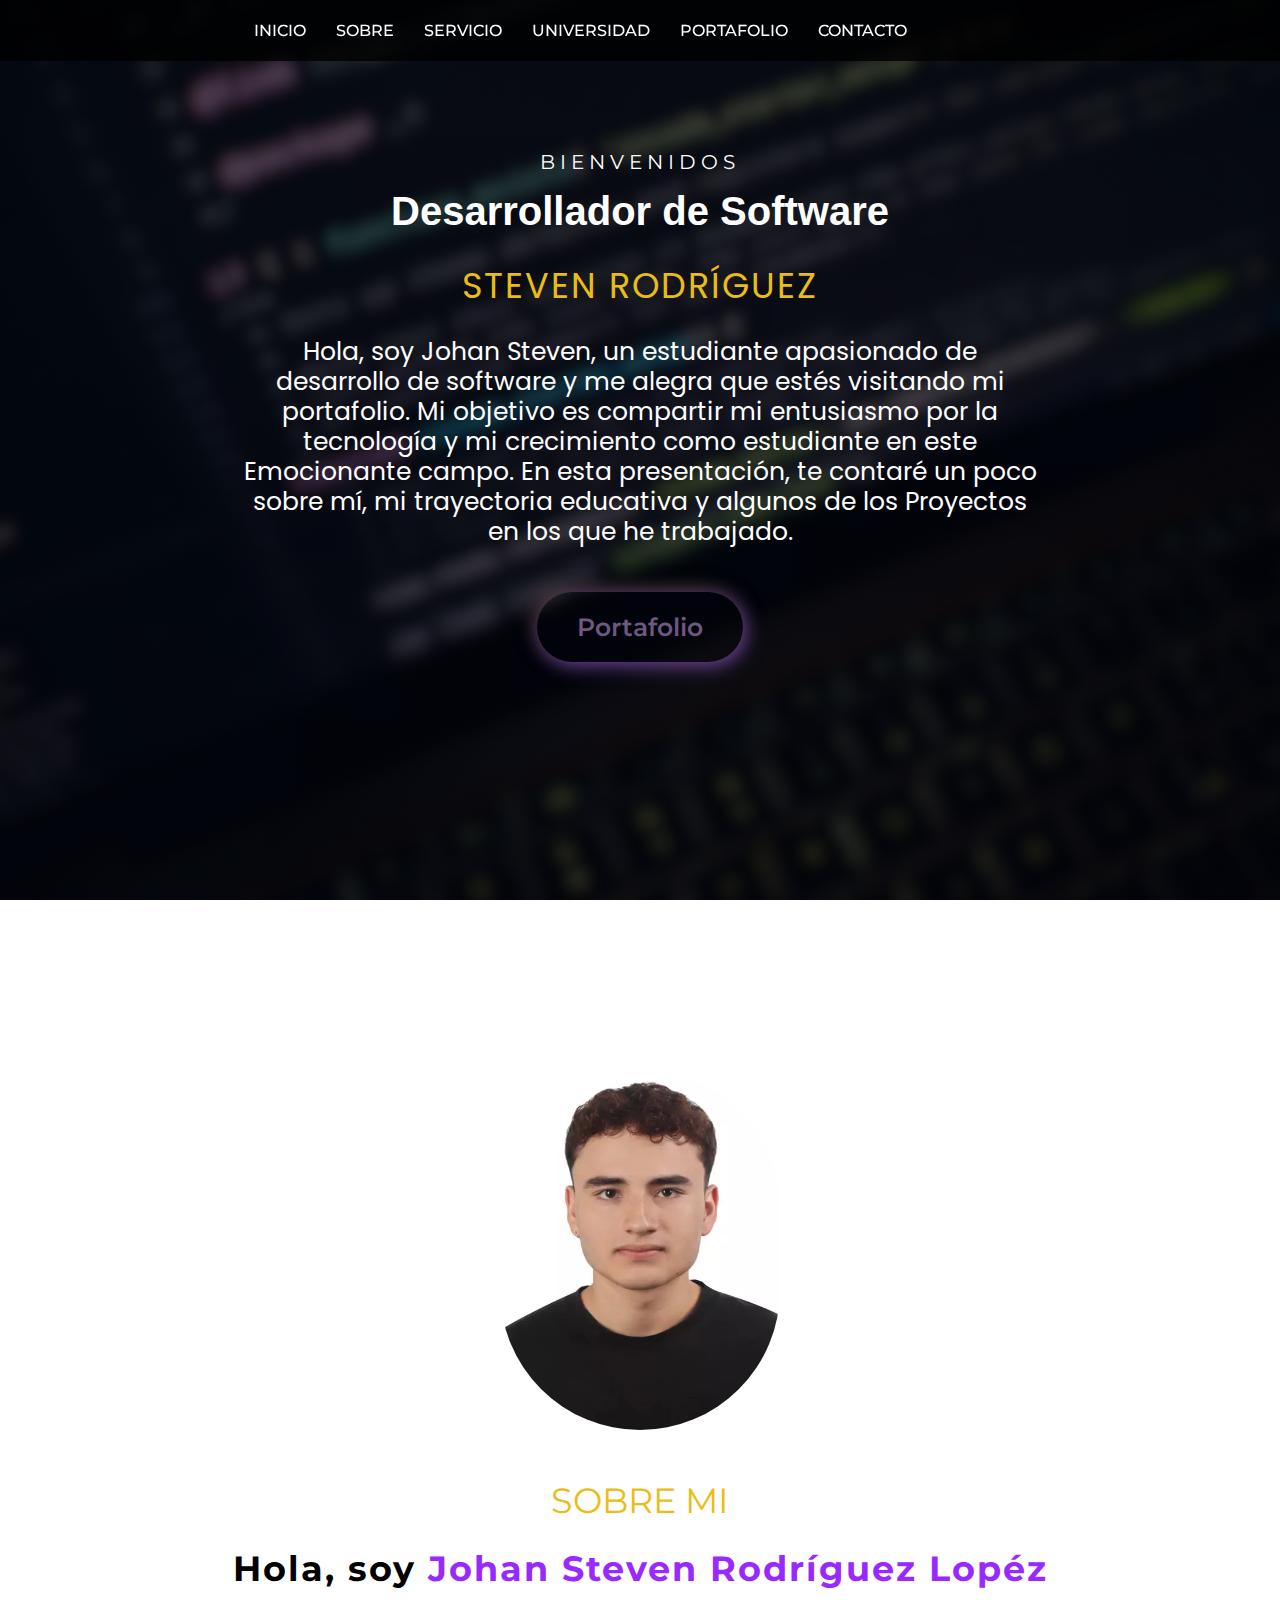
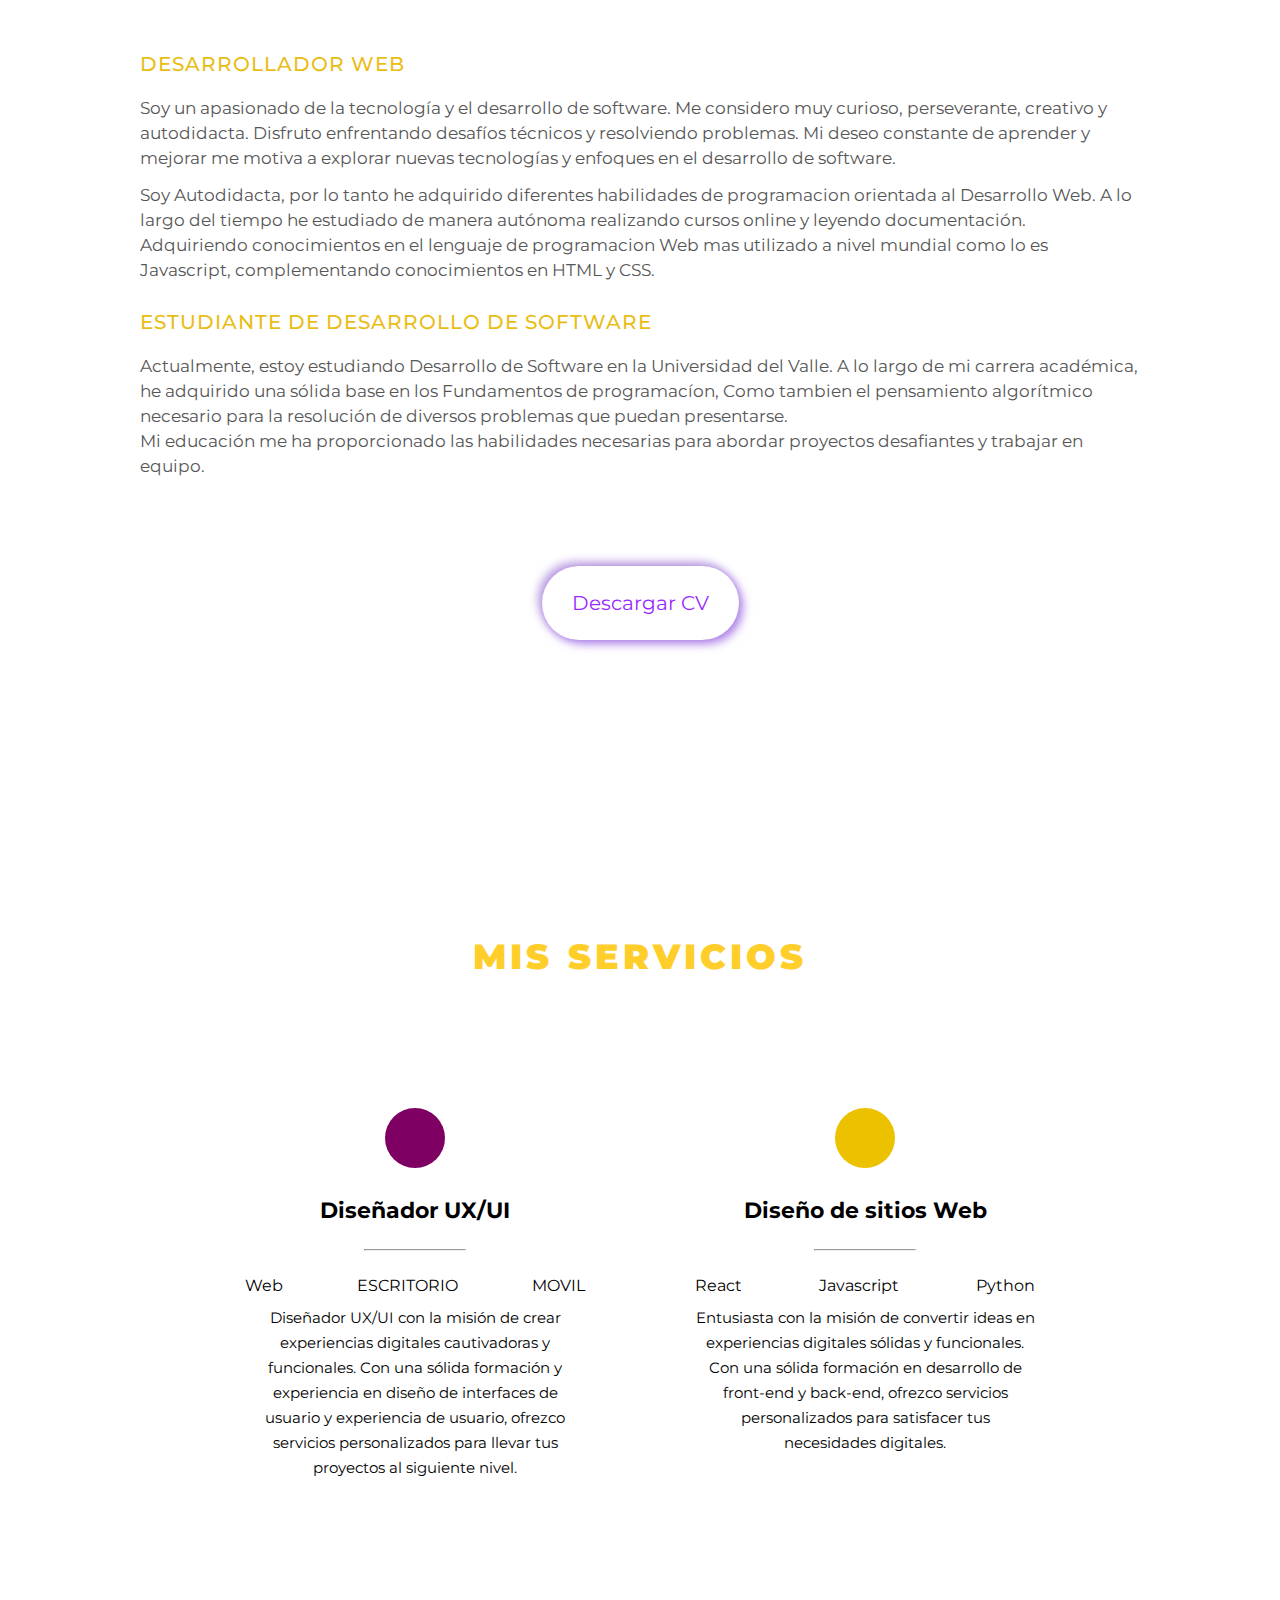
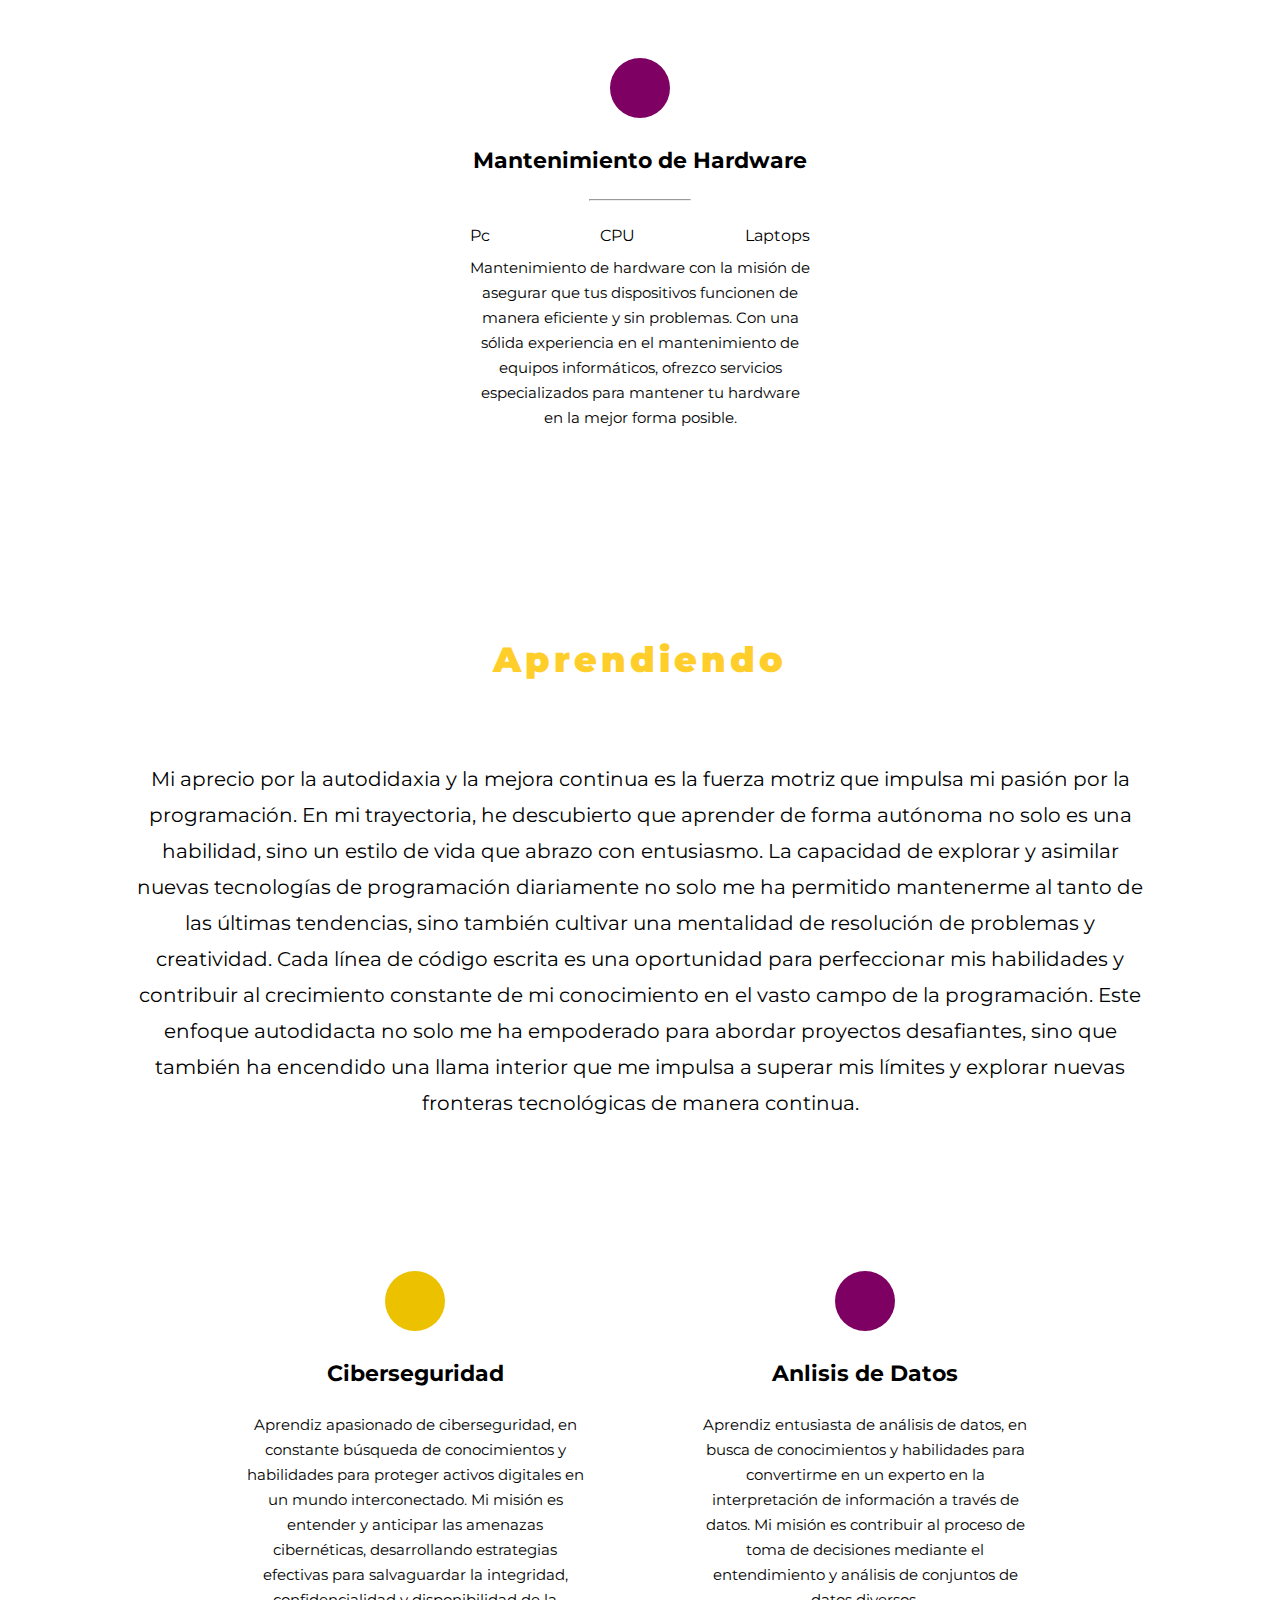
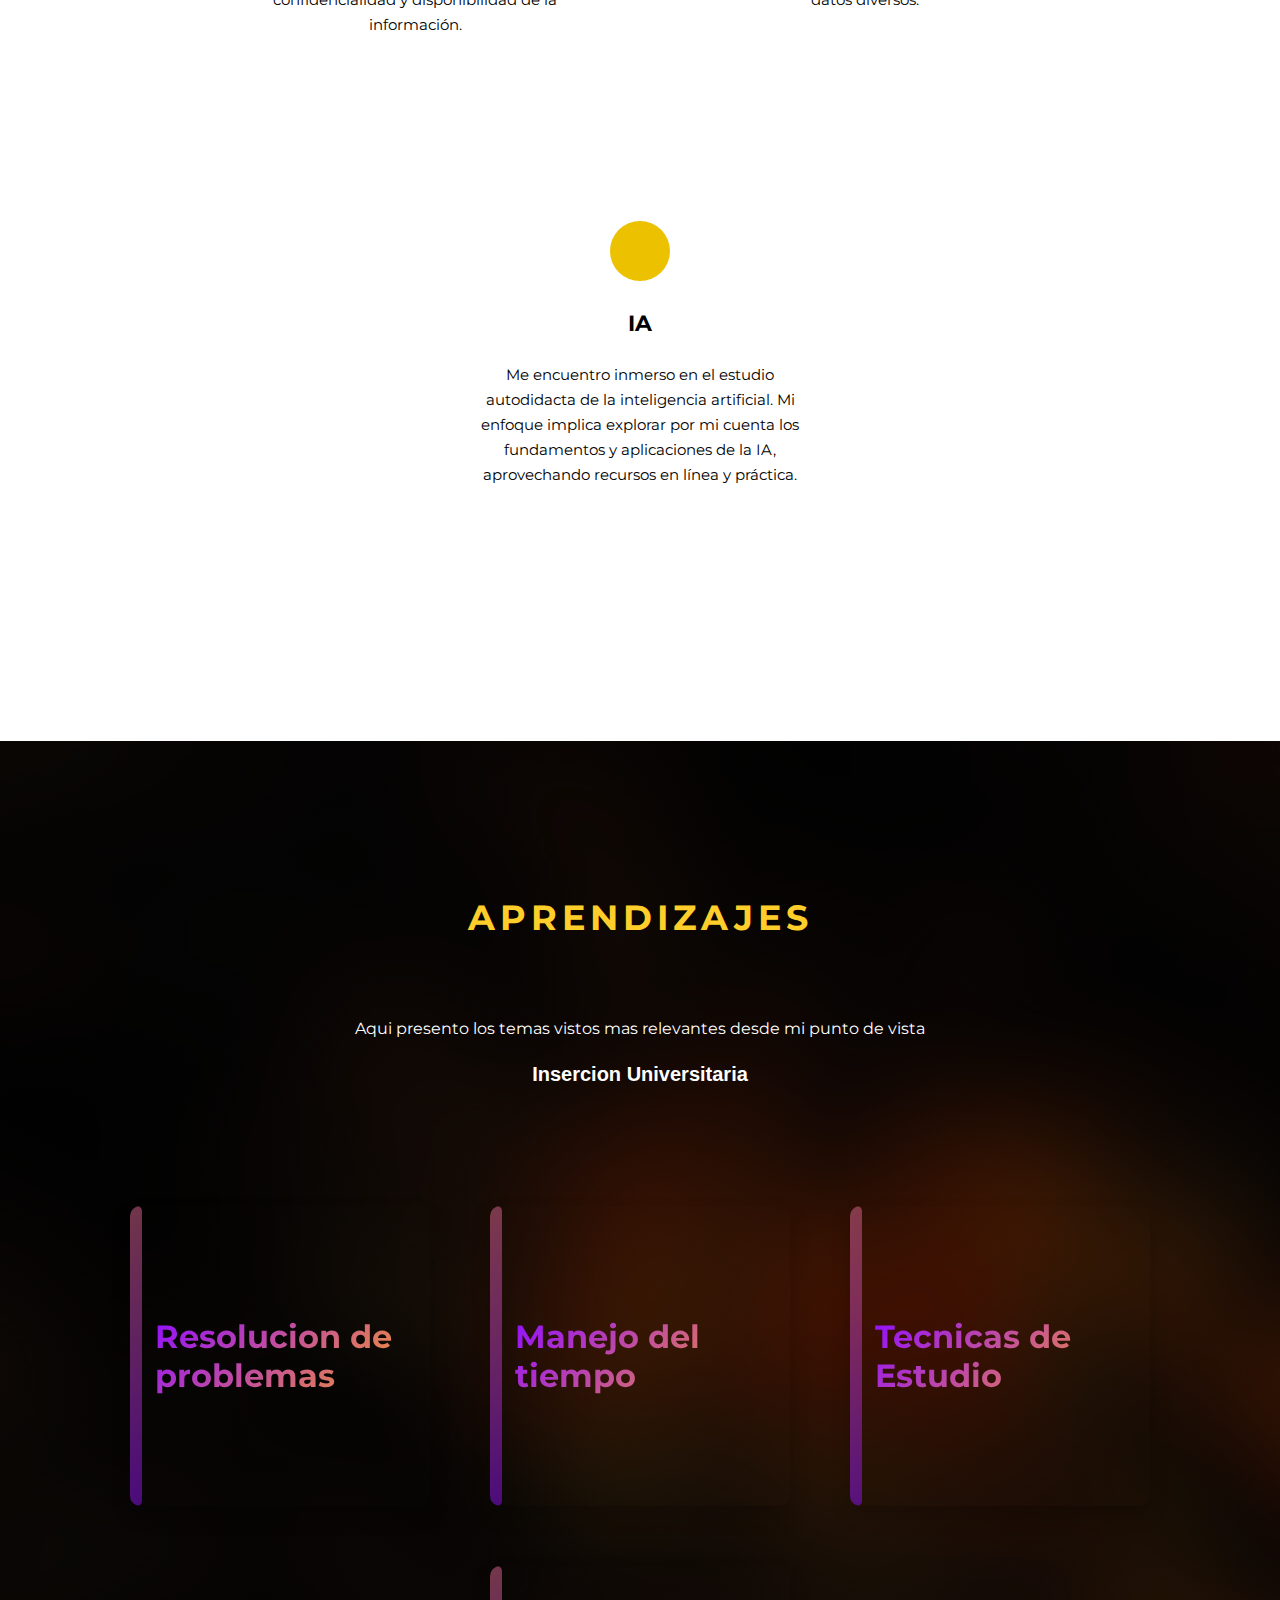
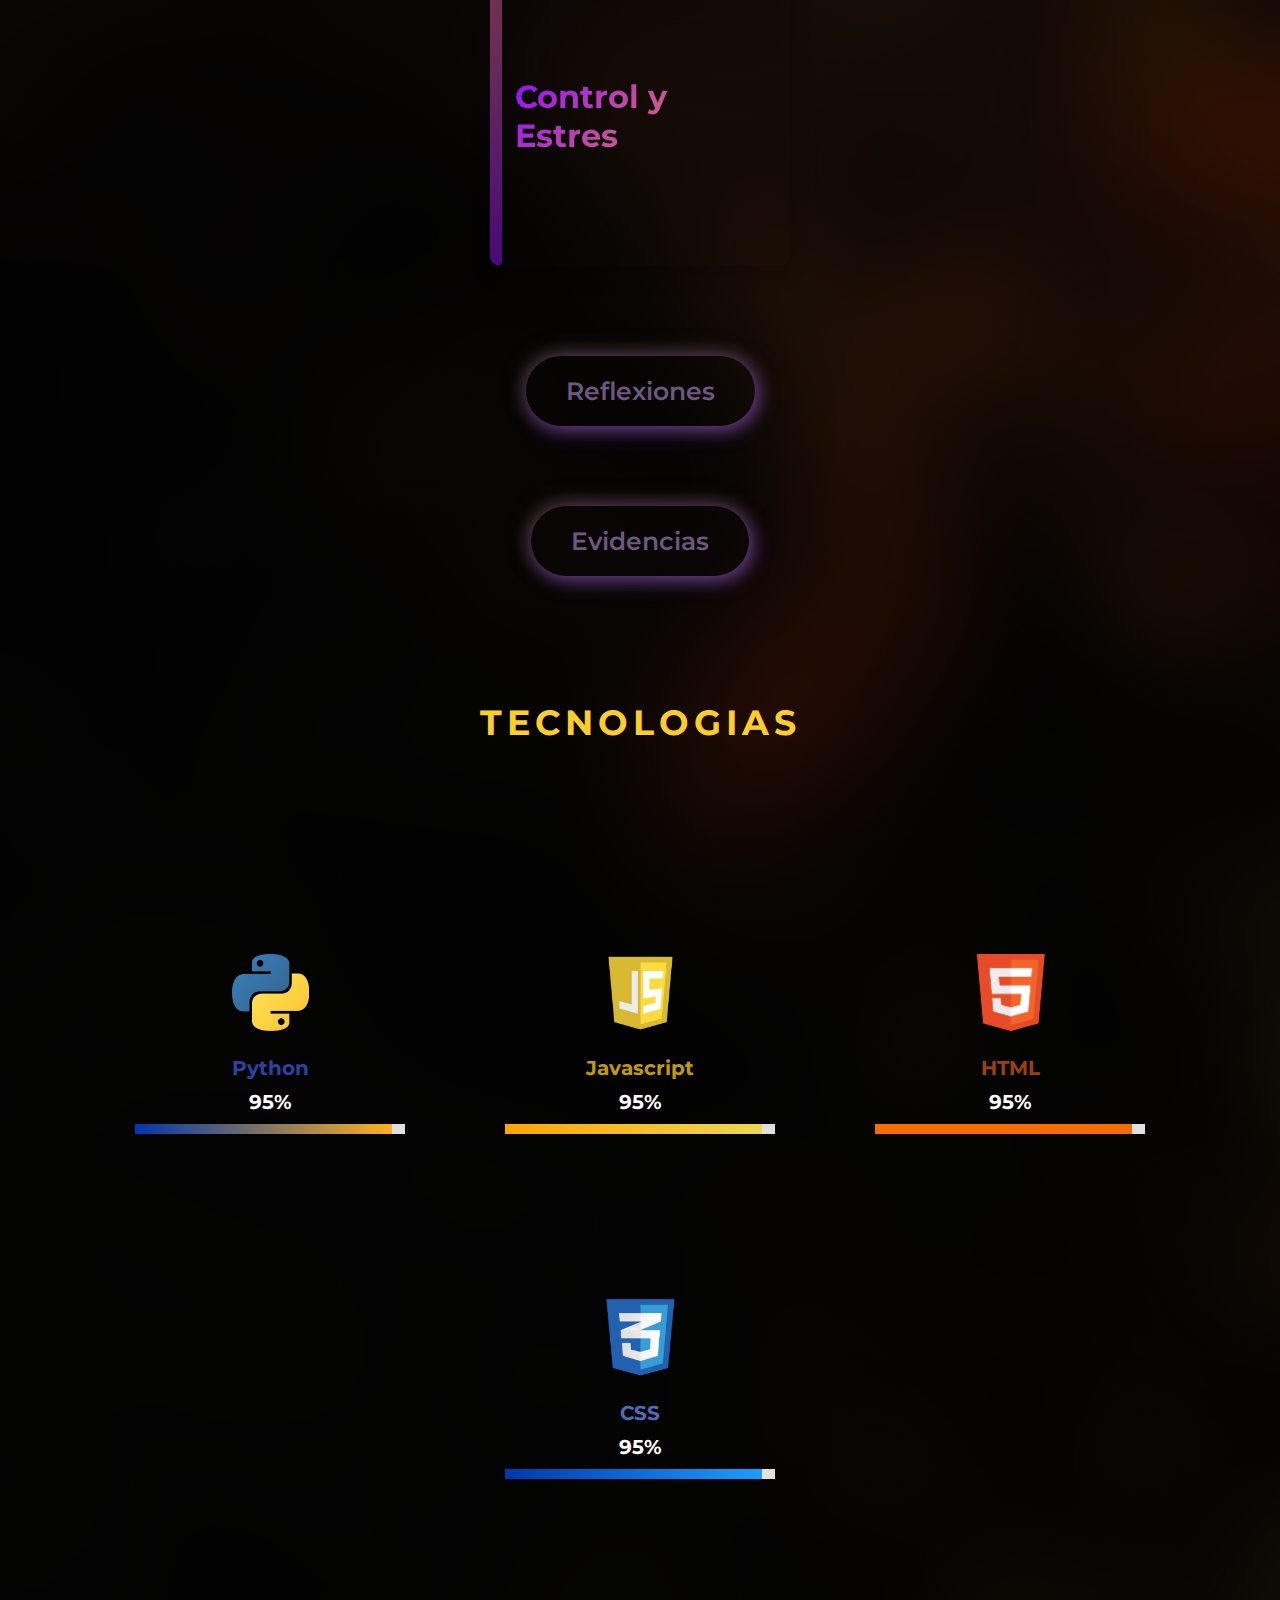
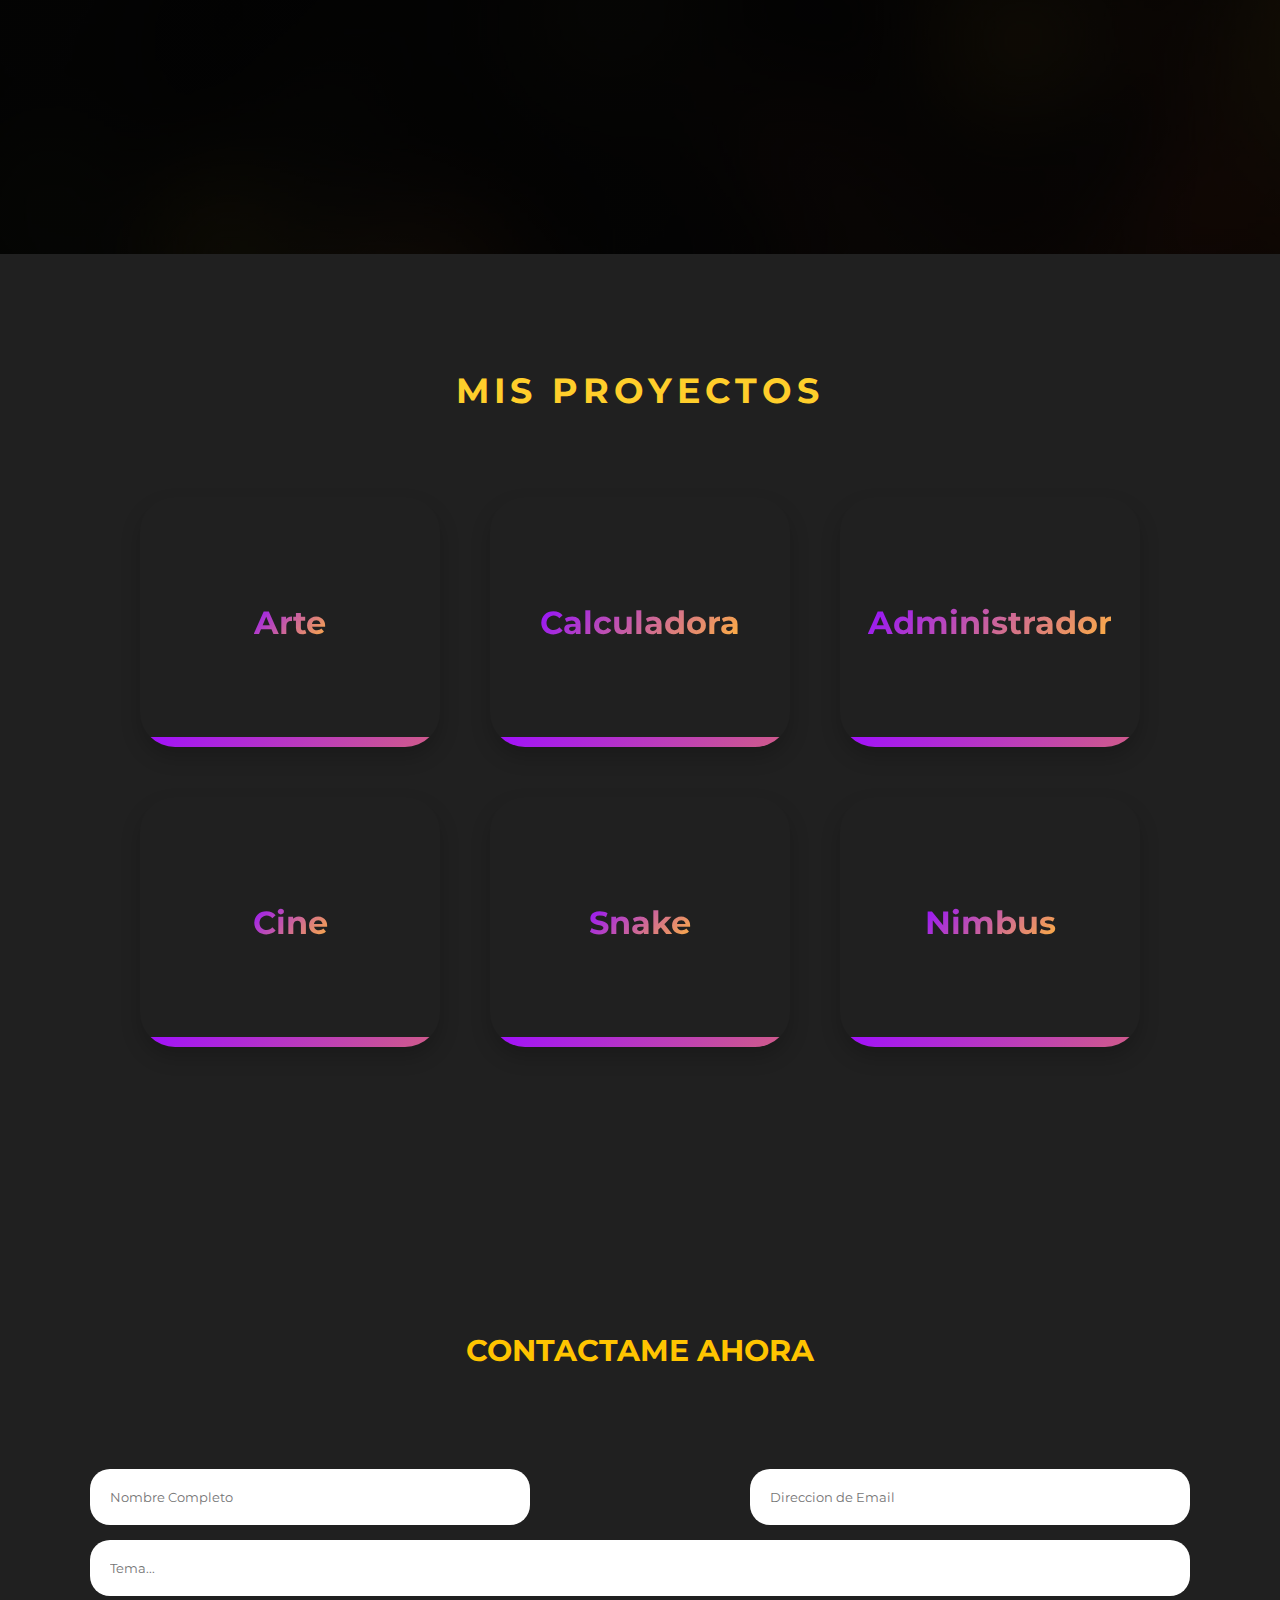
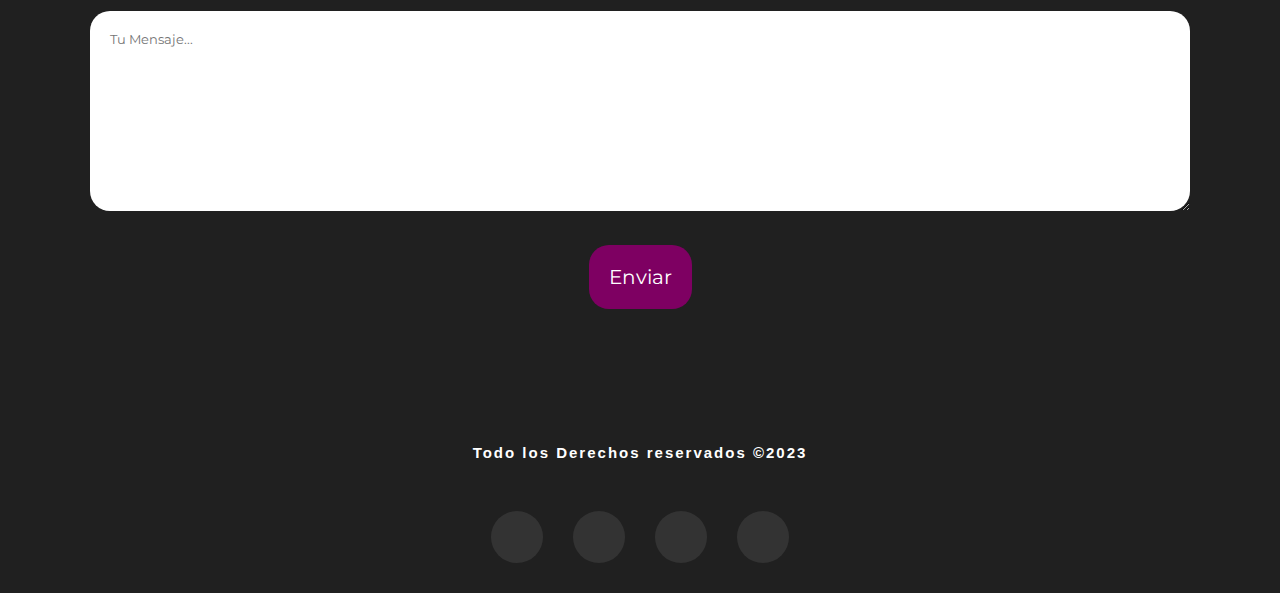
==== commit 98ae131a: "Prueba de manejo" ====
--- a/index.html
+++ b/index.html
@@ -306,6 +306,10 @@
 
         <div class="contenedorBo">
             <button class="btn btn-1" onclick="location.href='/Pages/Aprendizaje.html'">Reflexiones</button>
+          
+        </div>
+        <div class="contenedorBo">
+         
             <button class="btn btn-1" onclick="location.href='/Pages/Evidencias.html'">Evidencias</button>
         </div>
         <div class="contenedor-skills" id="skills">
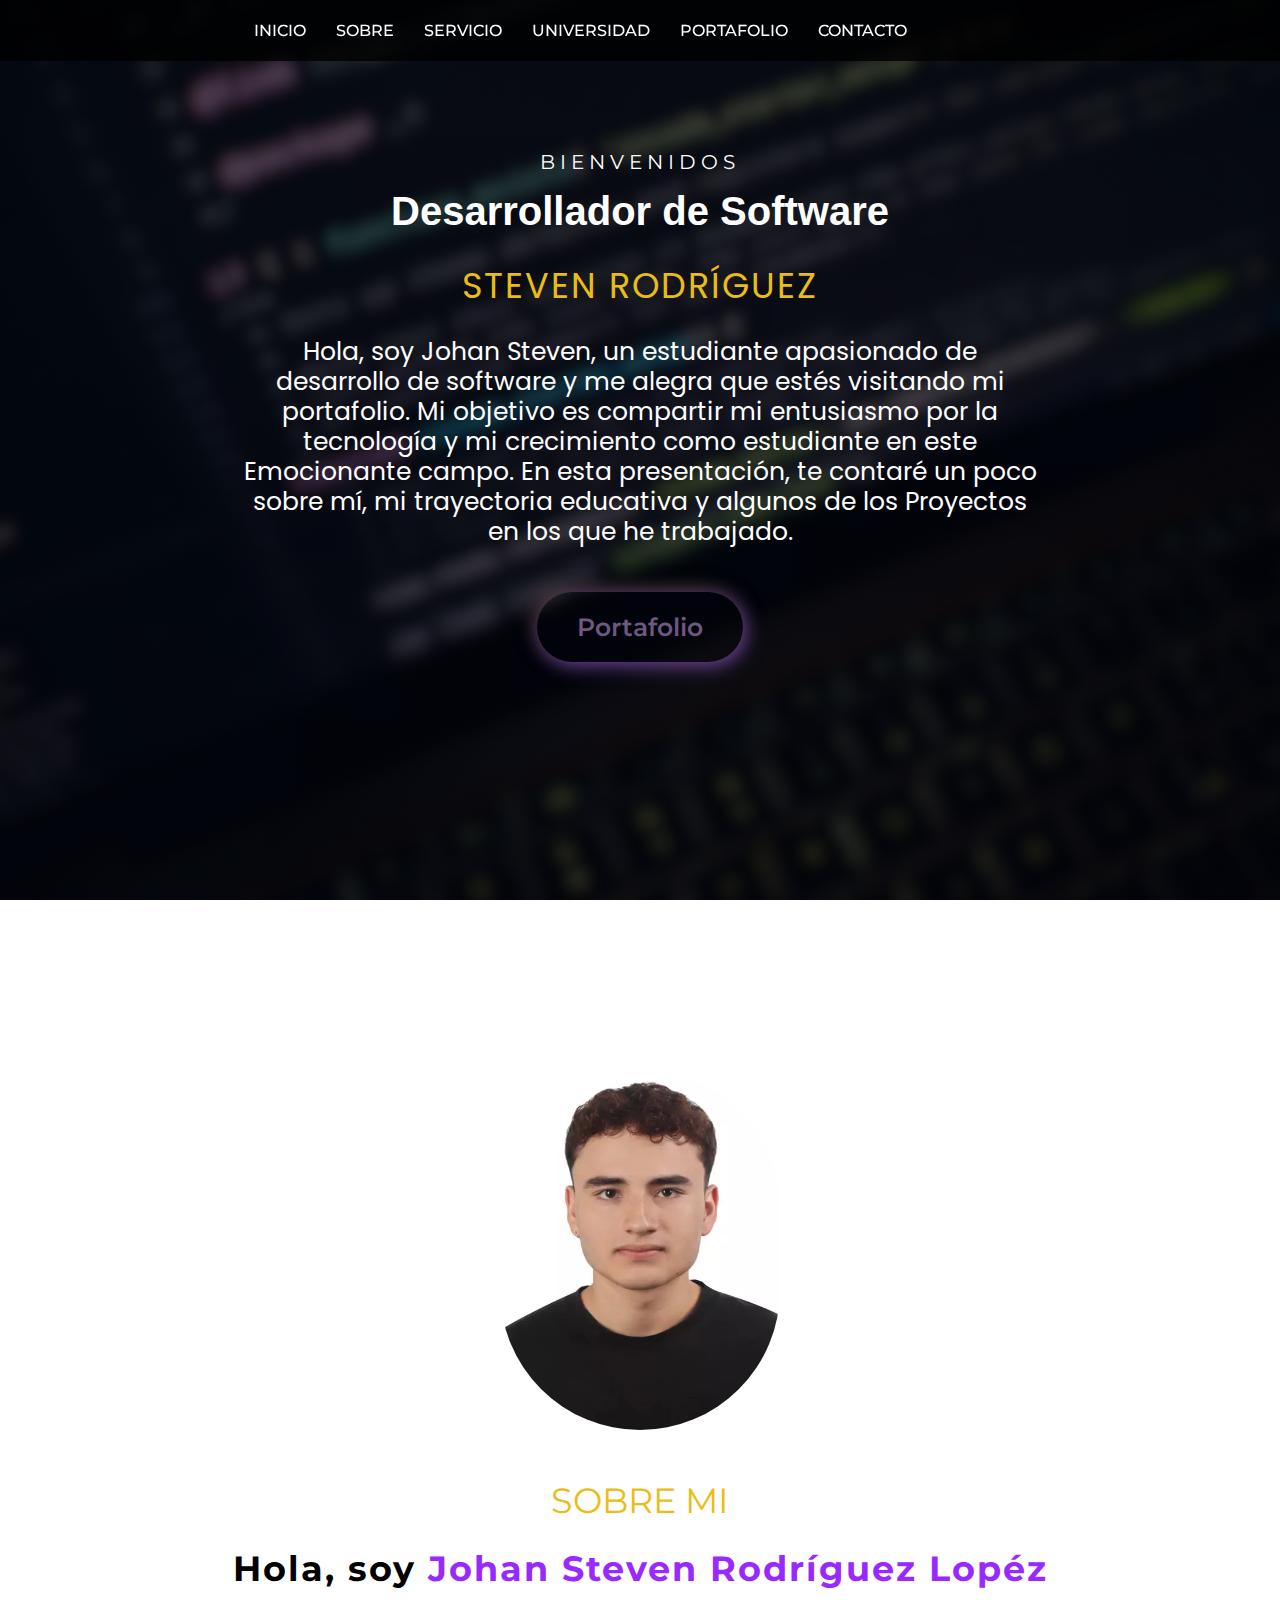
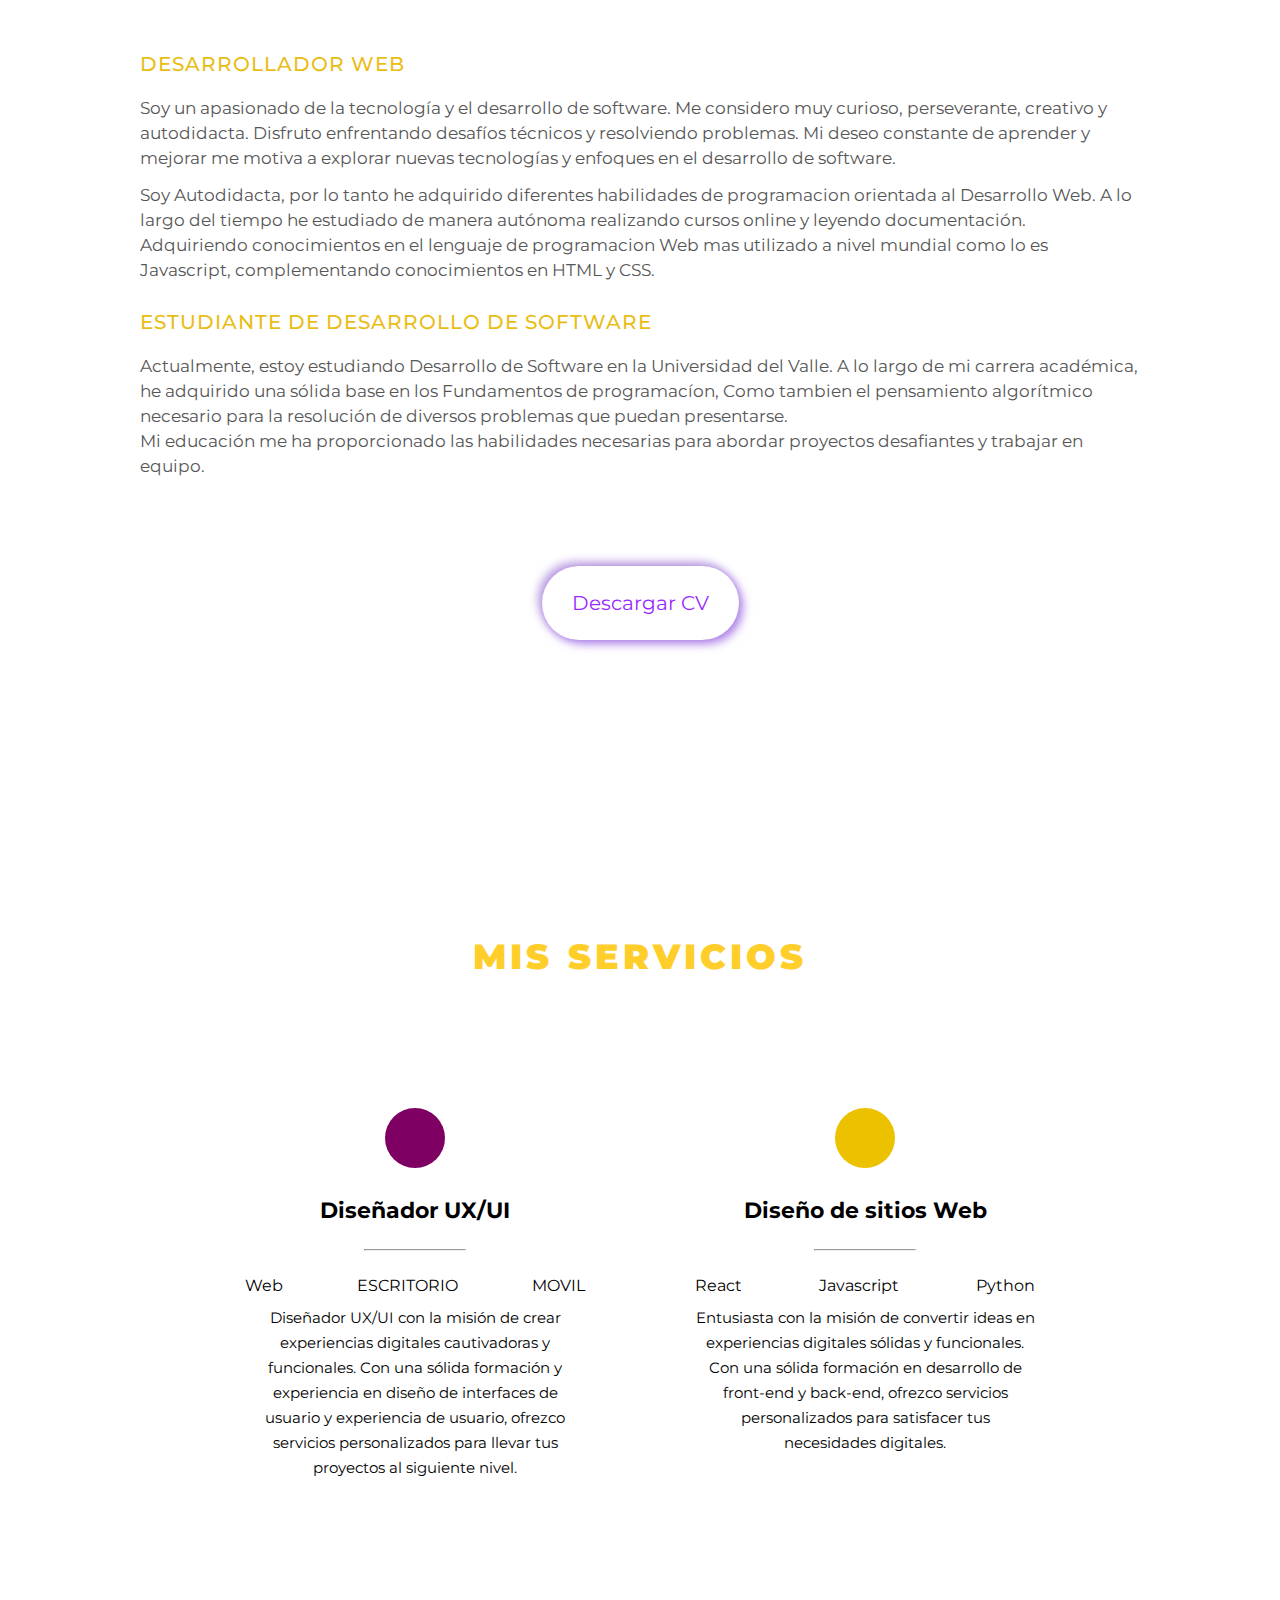
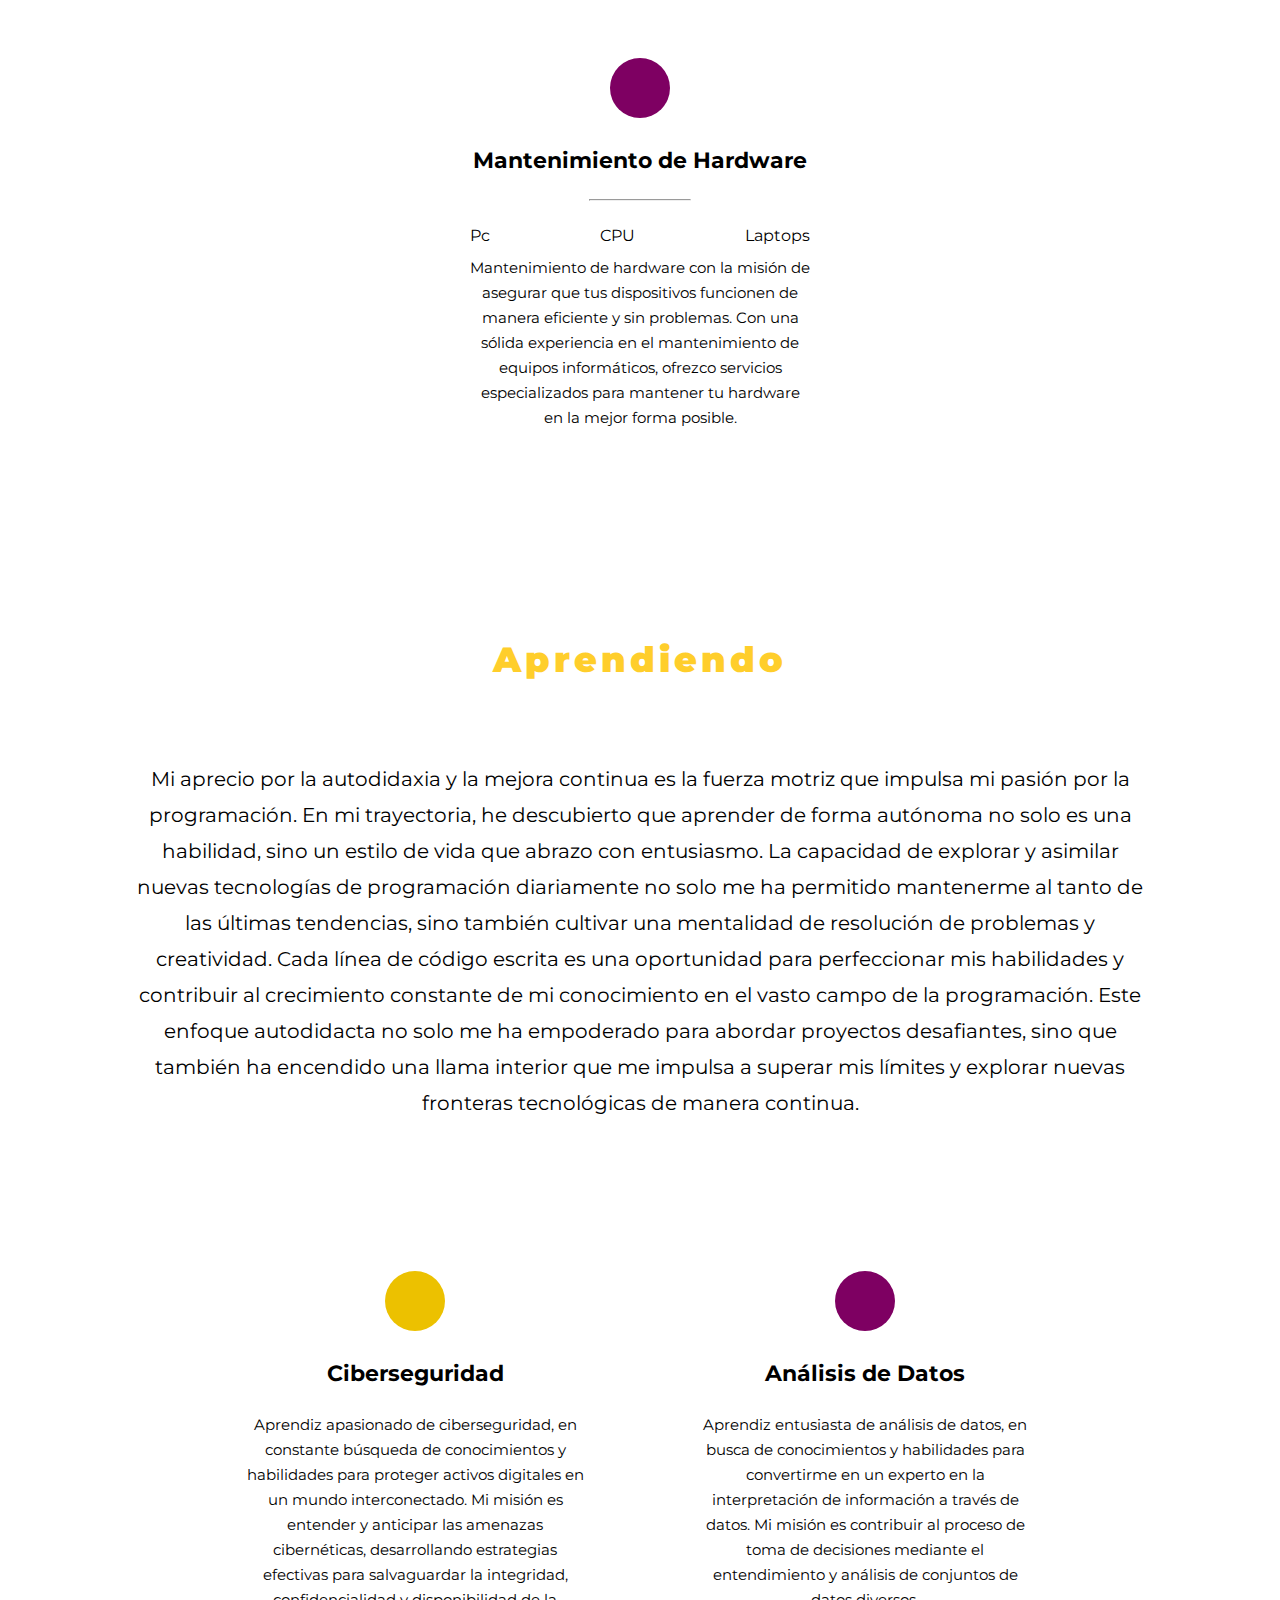
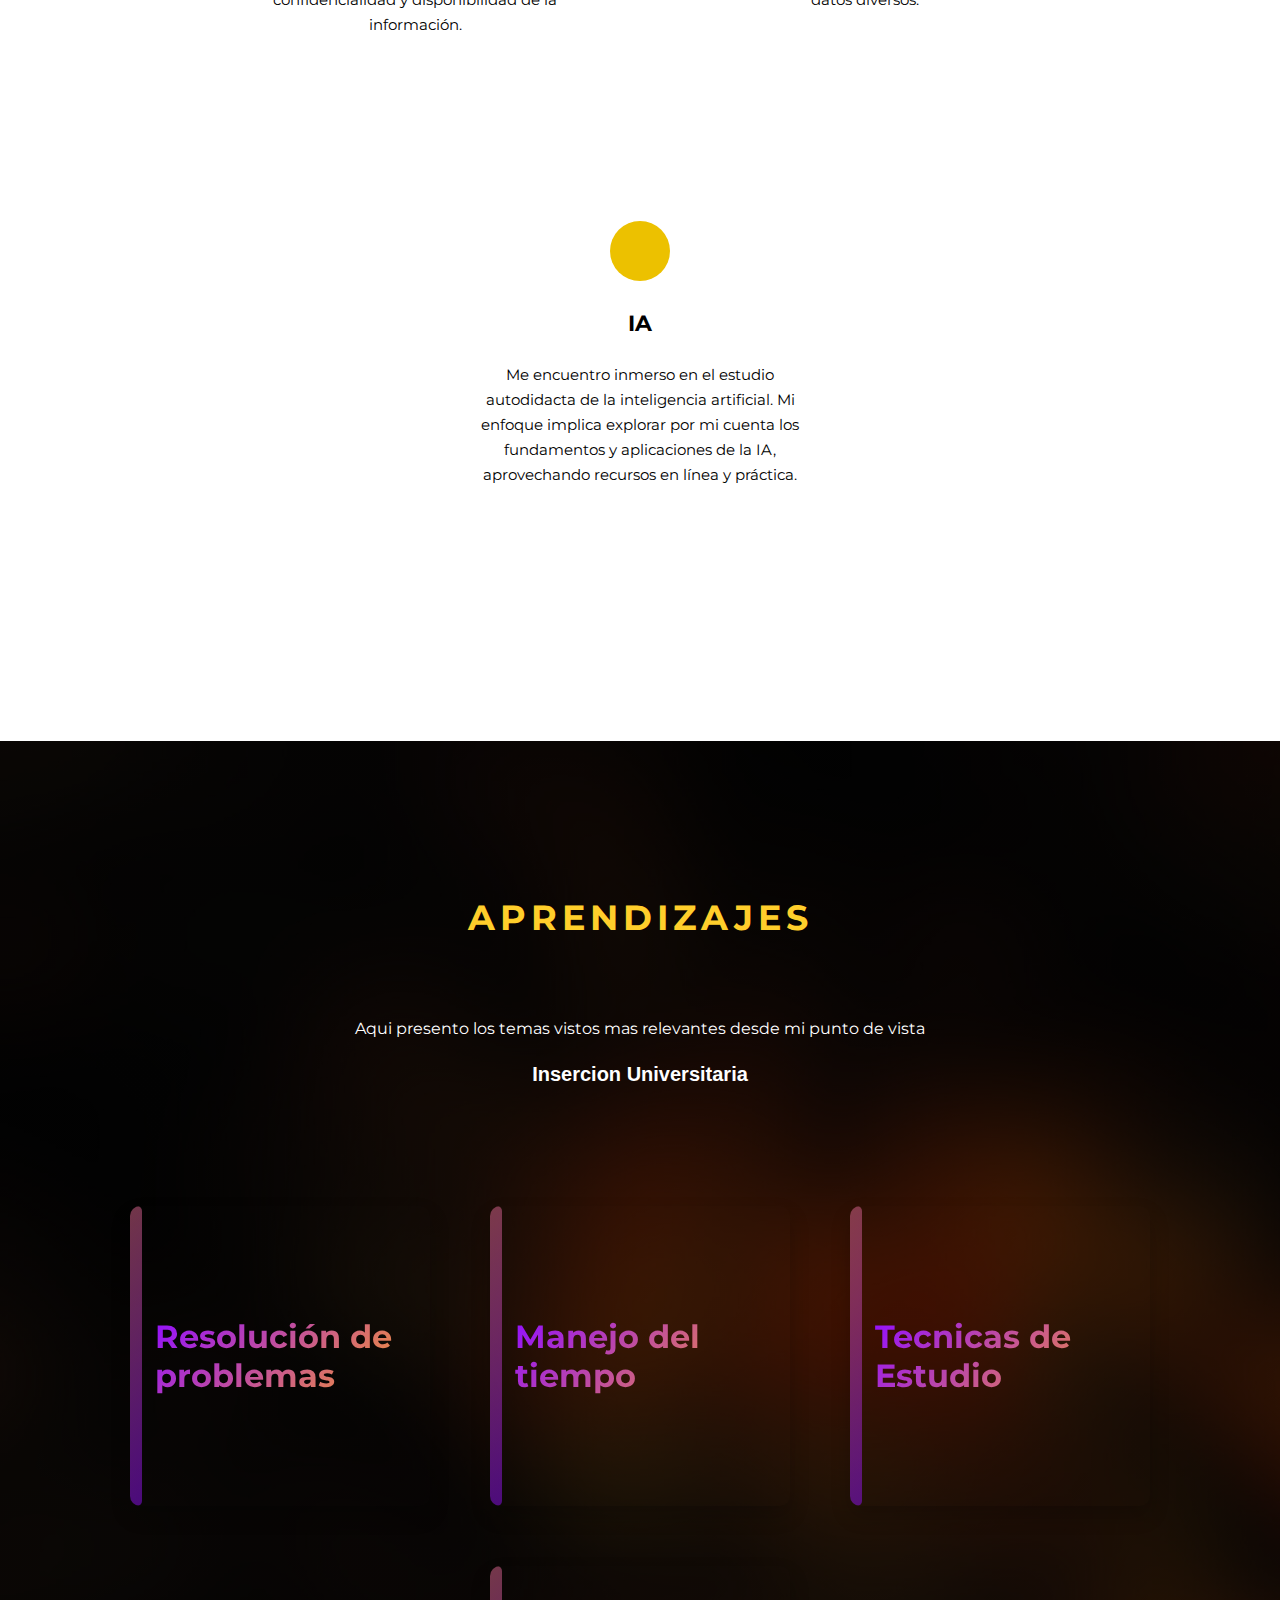
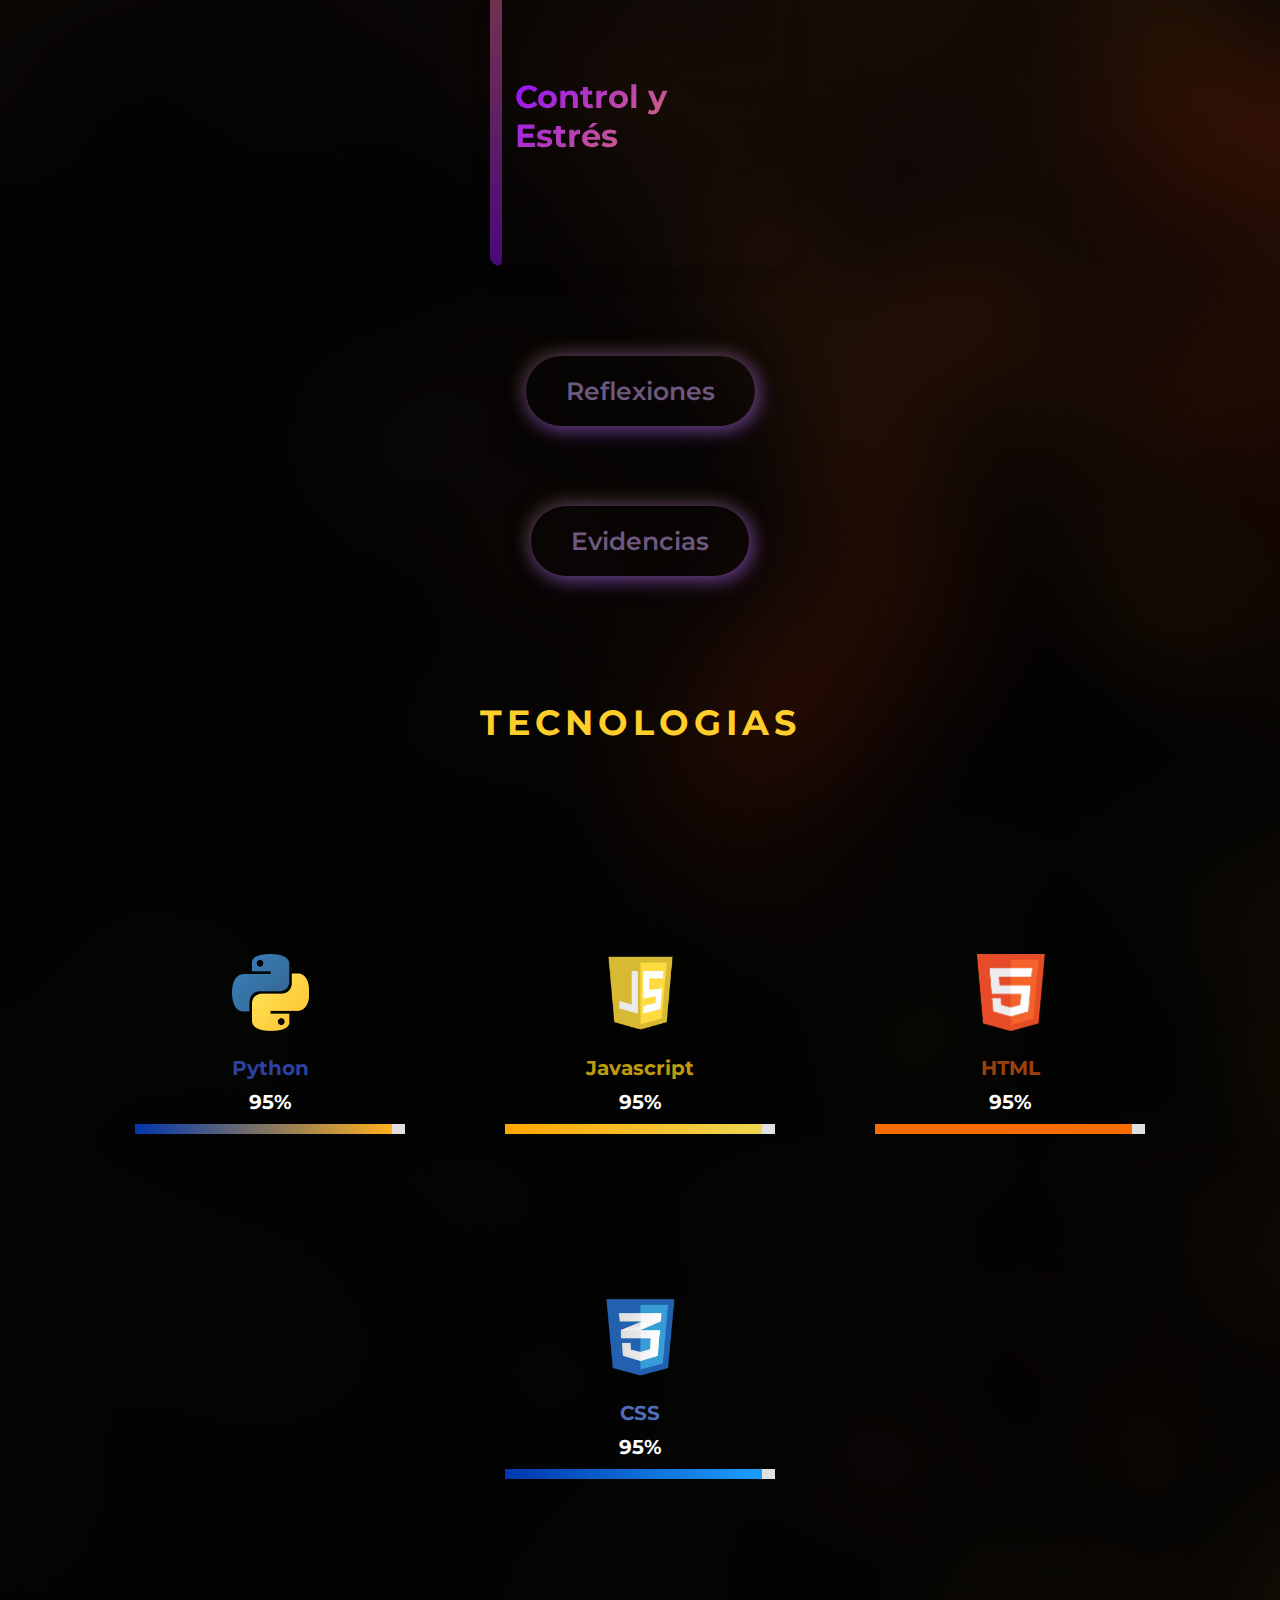
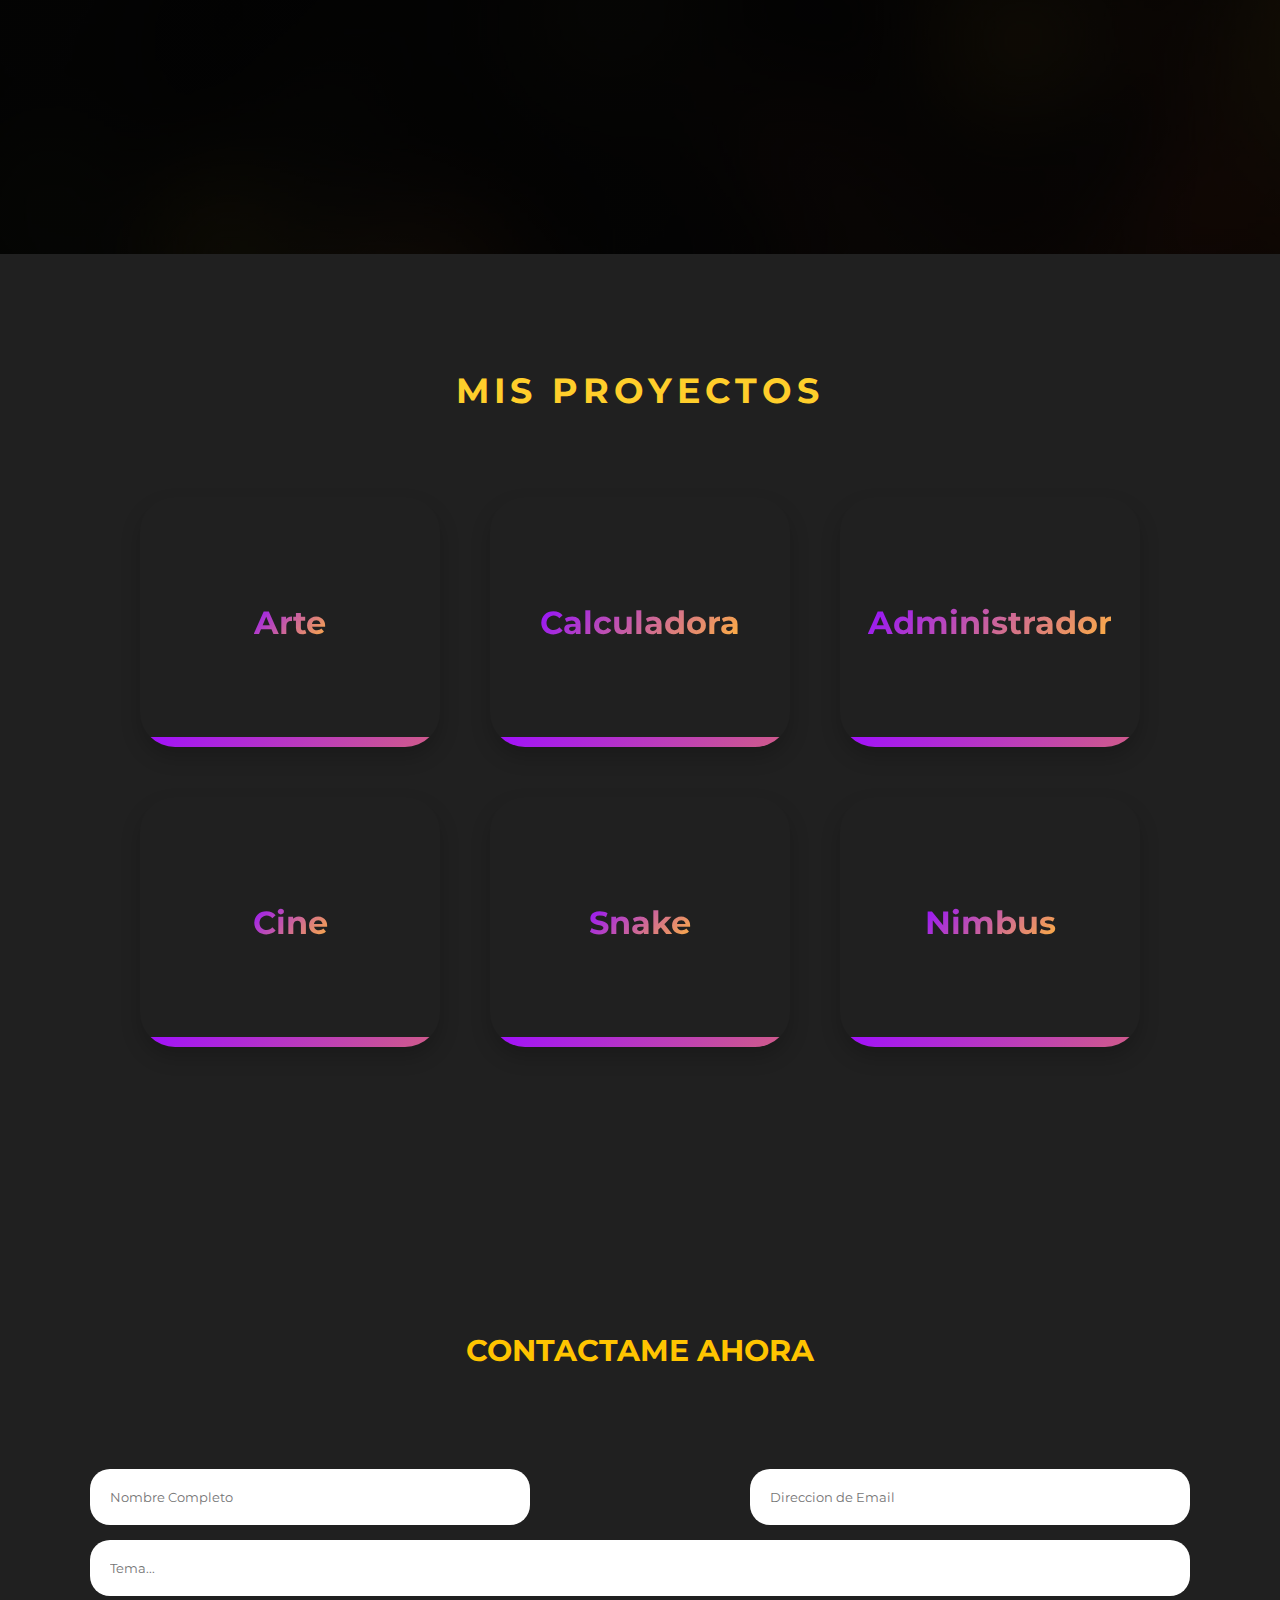
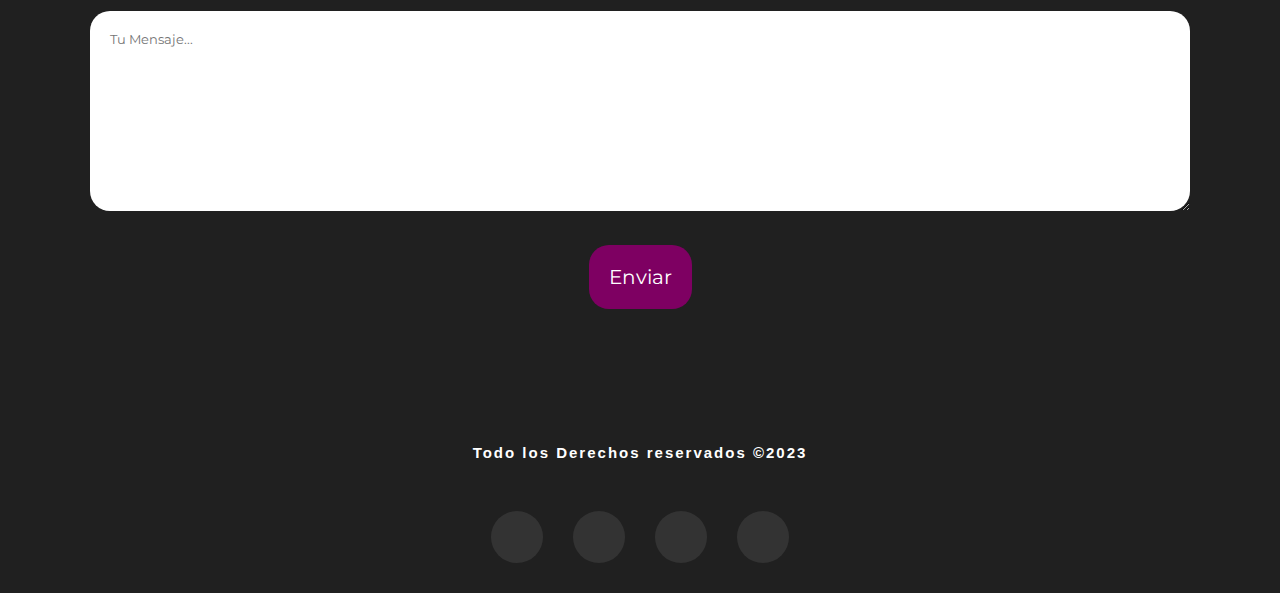
==== commit 6b8358fb: "actualizacion" ====
--- a/index.html
+++ b/index.html
@@ -205,7 +205,7 @@
                 </div>
                 <div class="servicio">
                     <span class="icono5"><i class="fa-solid fa-code" style="color: #ffffff;"></i></span>
-                    <h4>Anlisis de Datos</h4>
+                    <h4>Análisis de Datos</h4>
 
 
                     <p>
@@ -240,7 +240,7 @@
             <div class="card-container">
                 <div class="card">
                     <div class="front-content">
-                        <p>Resolucion de problemas</p>
+                        <p>Resolución de problemas</p>
                     </div>
                     <div class="content">
                         <p class="heading">Resolución</p>
@@ -260,7 +260,7 @@
                         <p>Manejo del tiempo</p>
                     </div>
                     <div class="content">
-                        <p class="heading">Gestion</p>
+                        <p class="heading">Gestión</p>
                         <p>
                             La gestión del tiempo implica utilizar tu tiempo de manera eficiente para hacer tareas
                             importantes y evitar
@@ -289,10 +289,10 @@
             <div class="card-container">
                 <div class="card">
                     <div class="front-content">
-                        <p>Control y Estres</p>
-                    </div>
-                    <div class="content">
-                        <p class="heading">Control y Estres</p>
+                        <p>Control y Estrés</p>
+                    </div>
+                    <div class="content">
+                        <p class="heading">Control y Estrés</p>
                         <p>
                             El estrés es una parte inevitable de la vida, pero nuestra capacidad para controlarlo y
                             manejarlo puede marcar una gran
--- a/style.css
+++ b/style.css
@@ -1737,7 +1737,7 @@
     margin: 5px;
   }
 
-  .bodyE .contenedorEvi video {
+  .bodyE .contenedorEvi .video {
     padding: 45px;
     width: 100%;
     max-width: 800px; /* Ajusta el ancho máximo del video según tus necesidades */
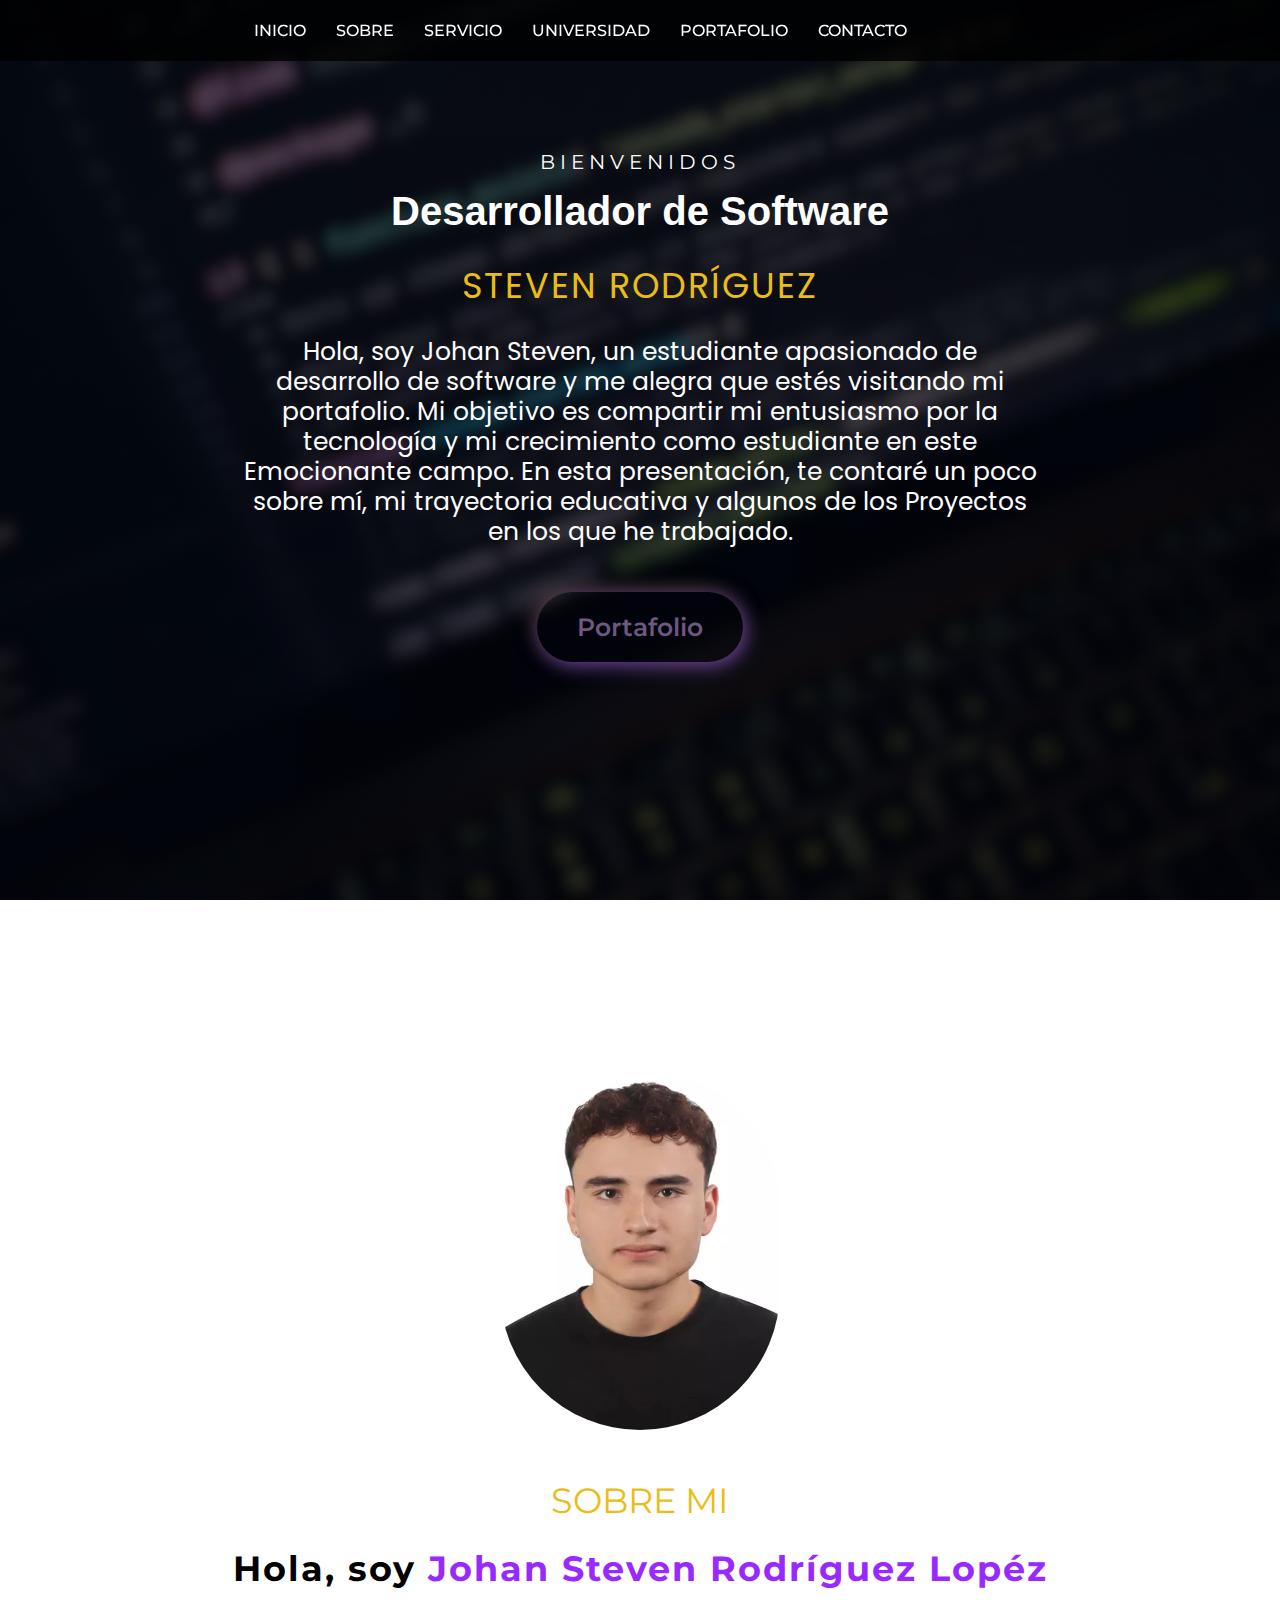
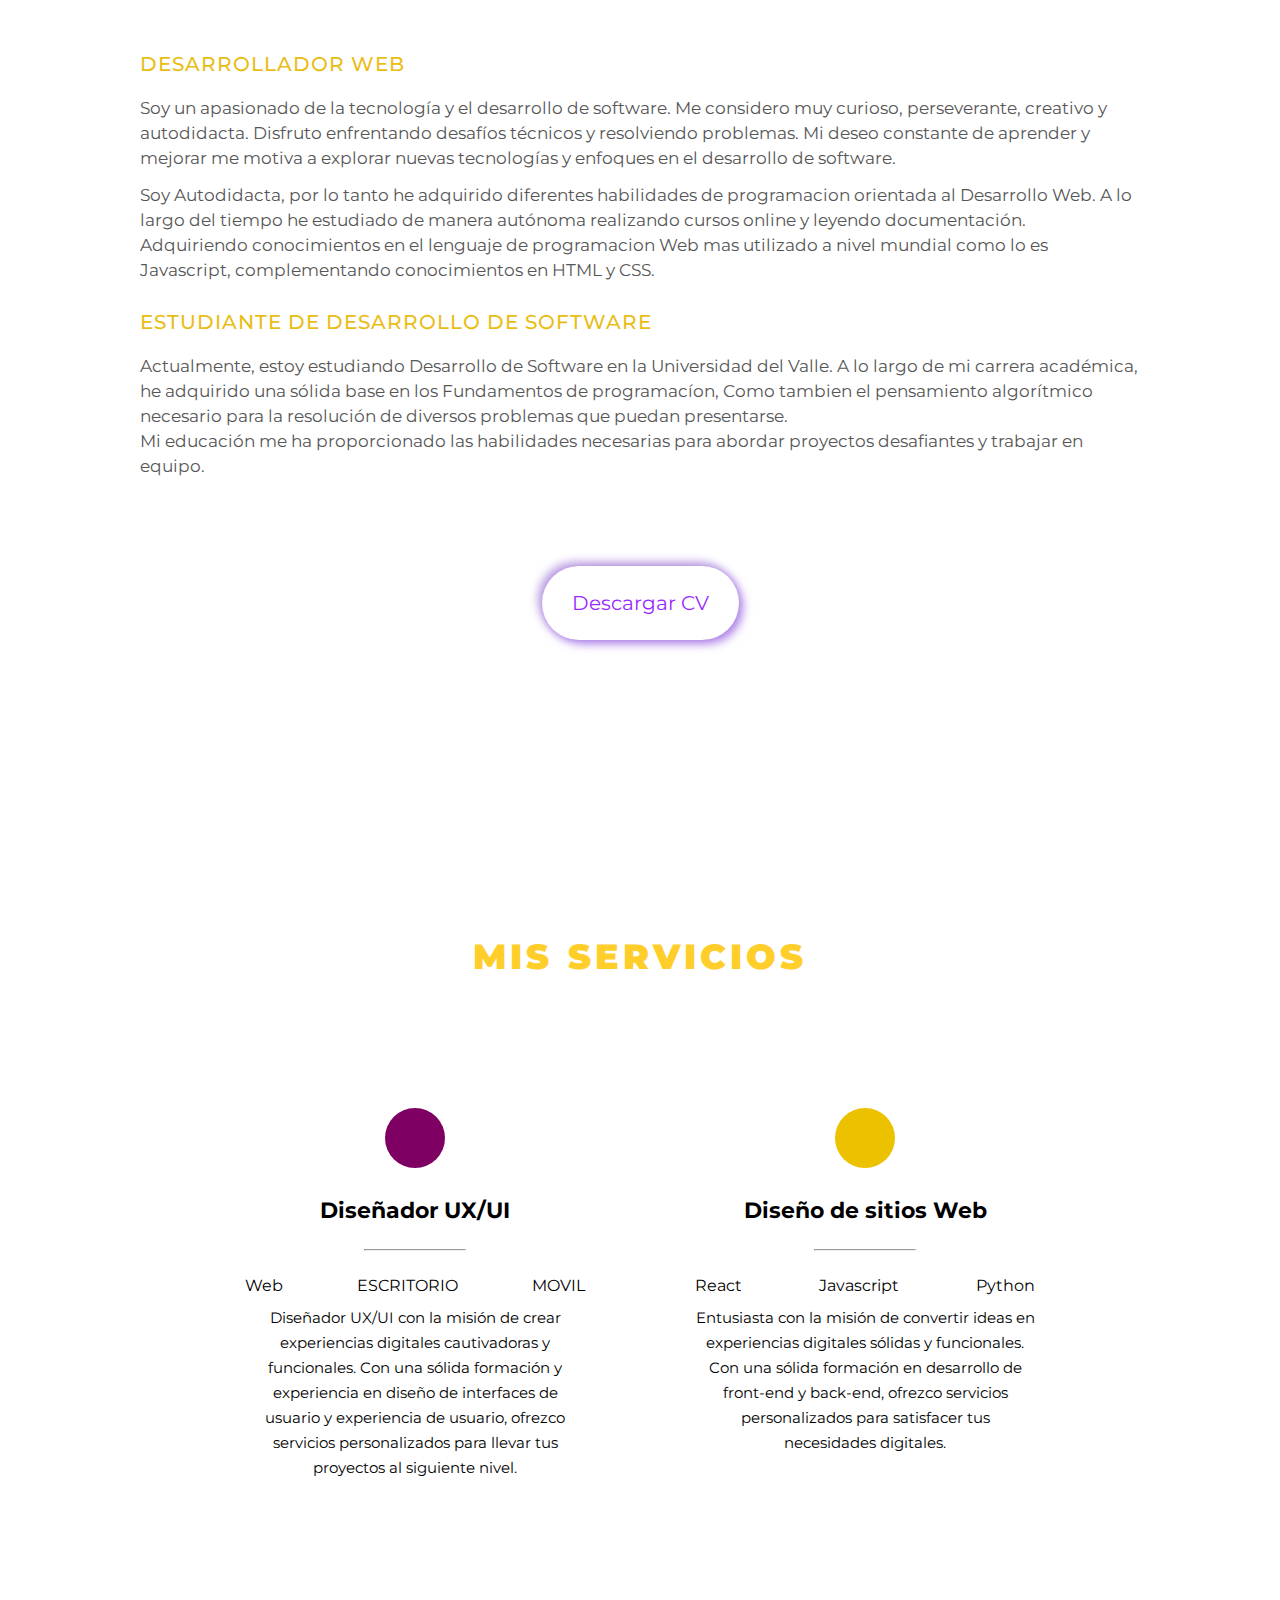
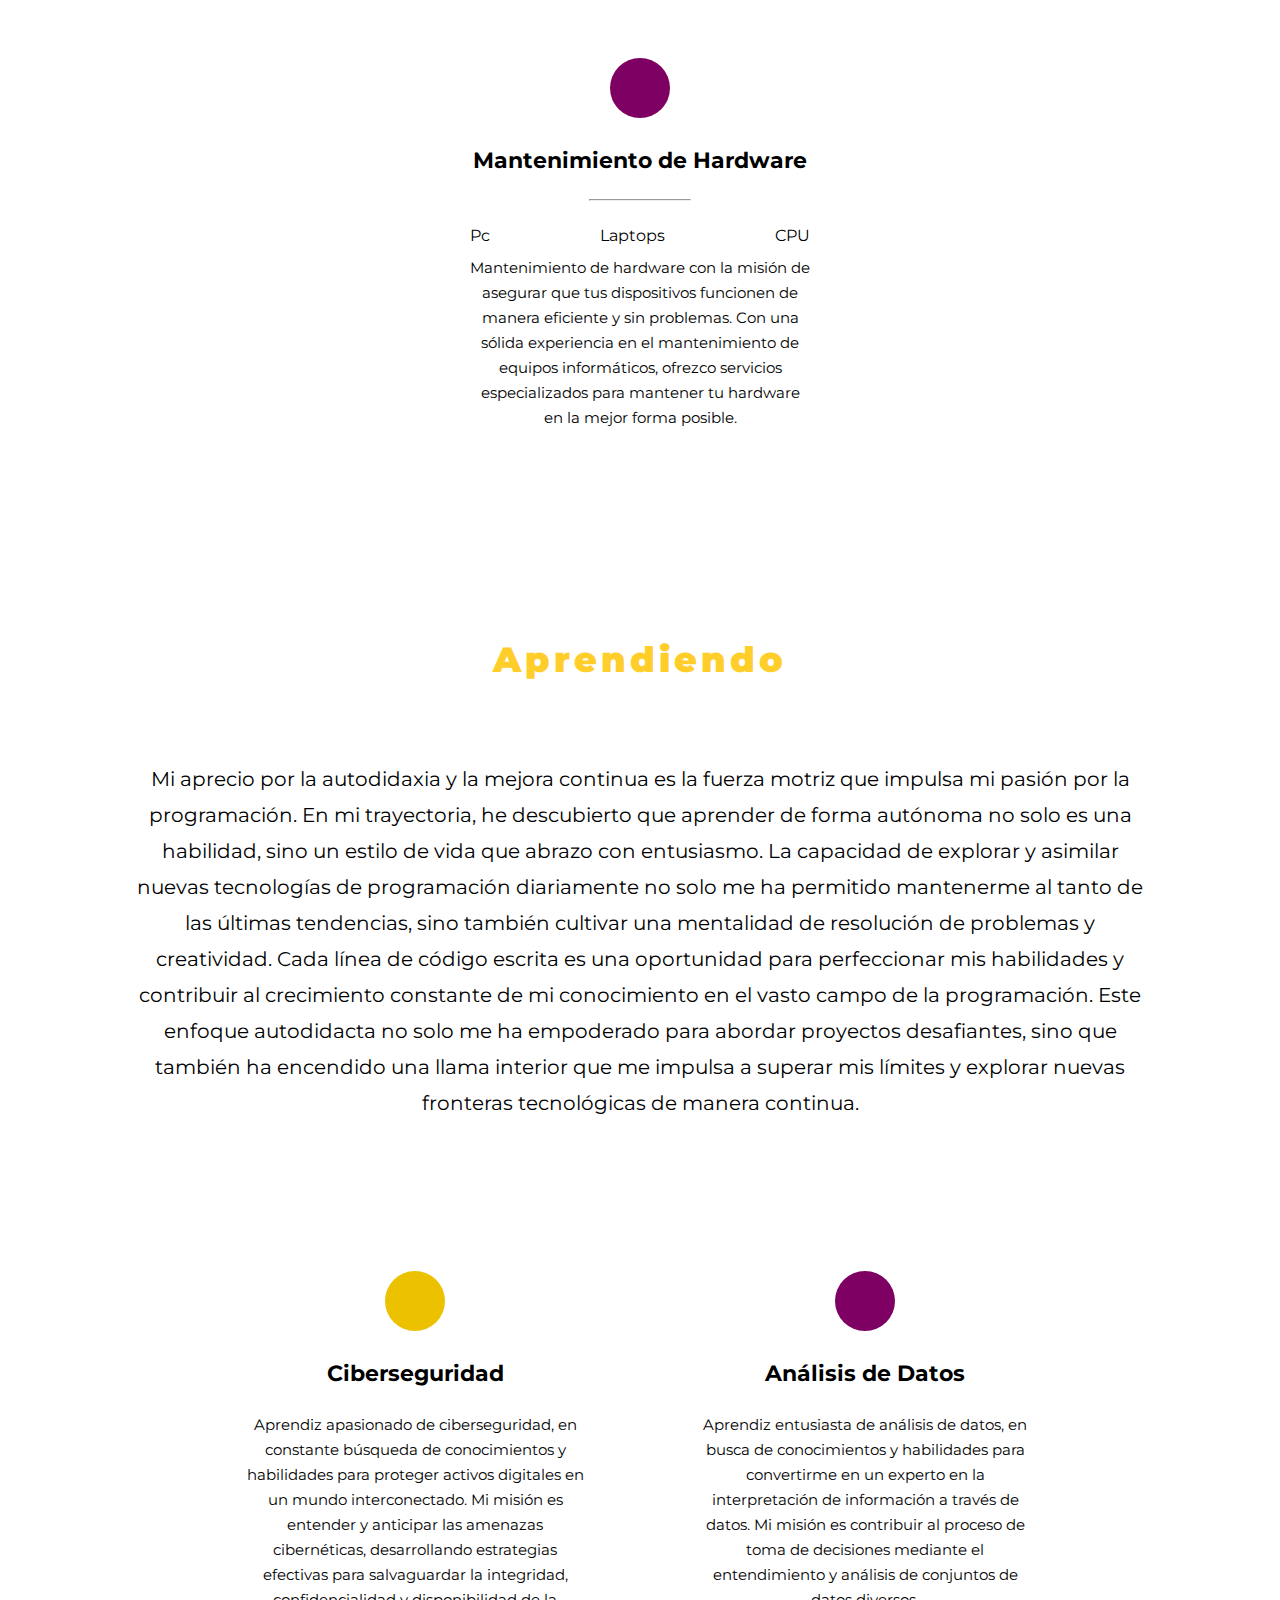
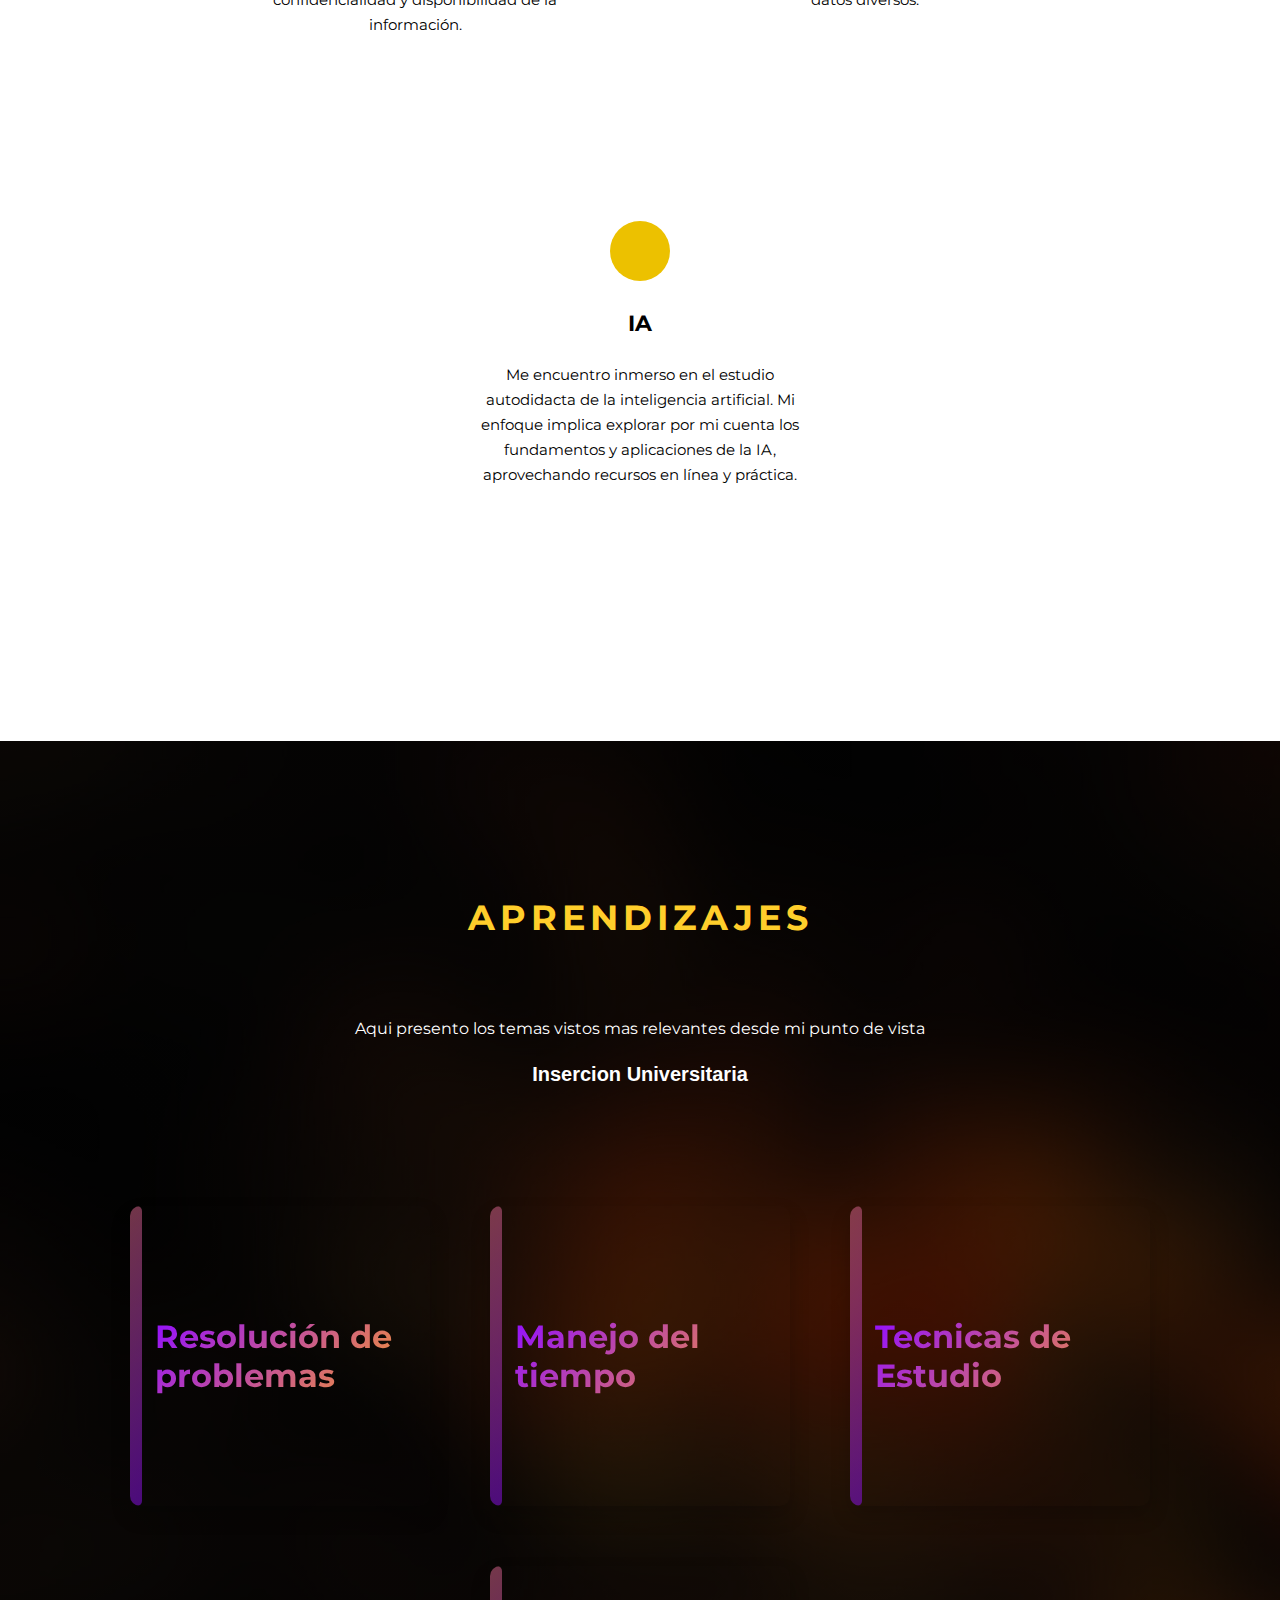
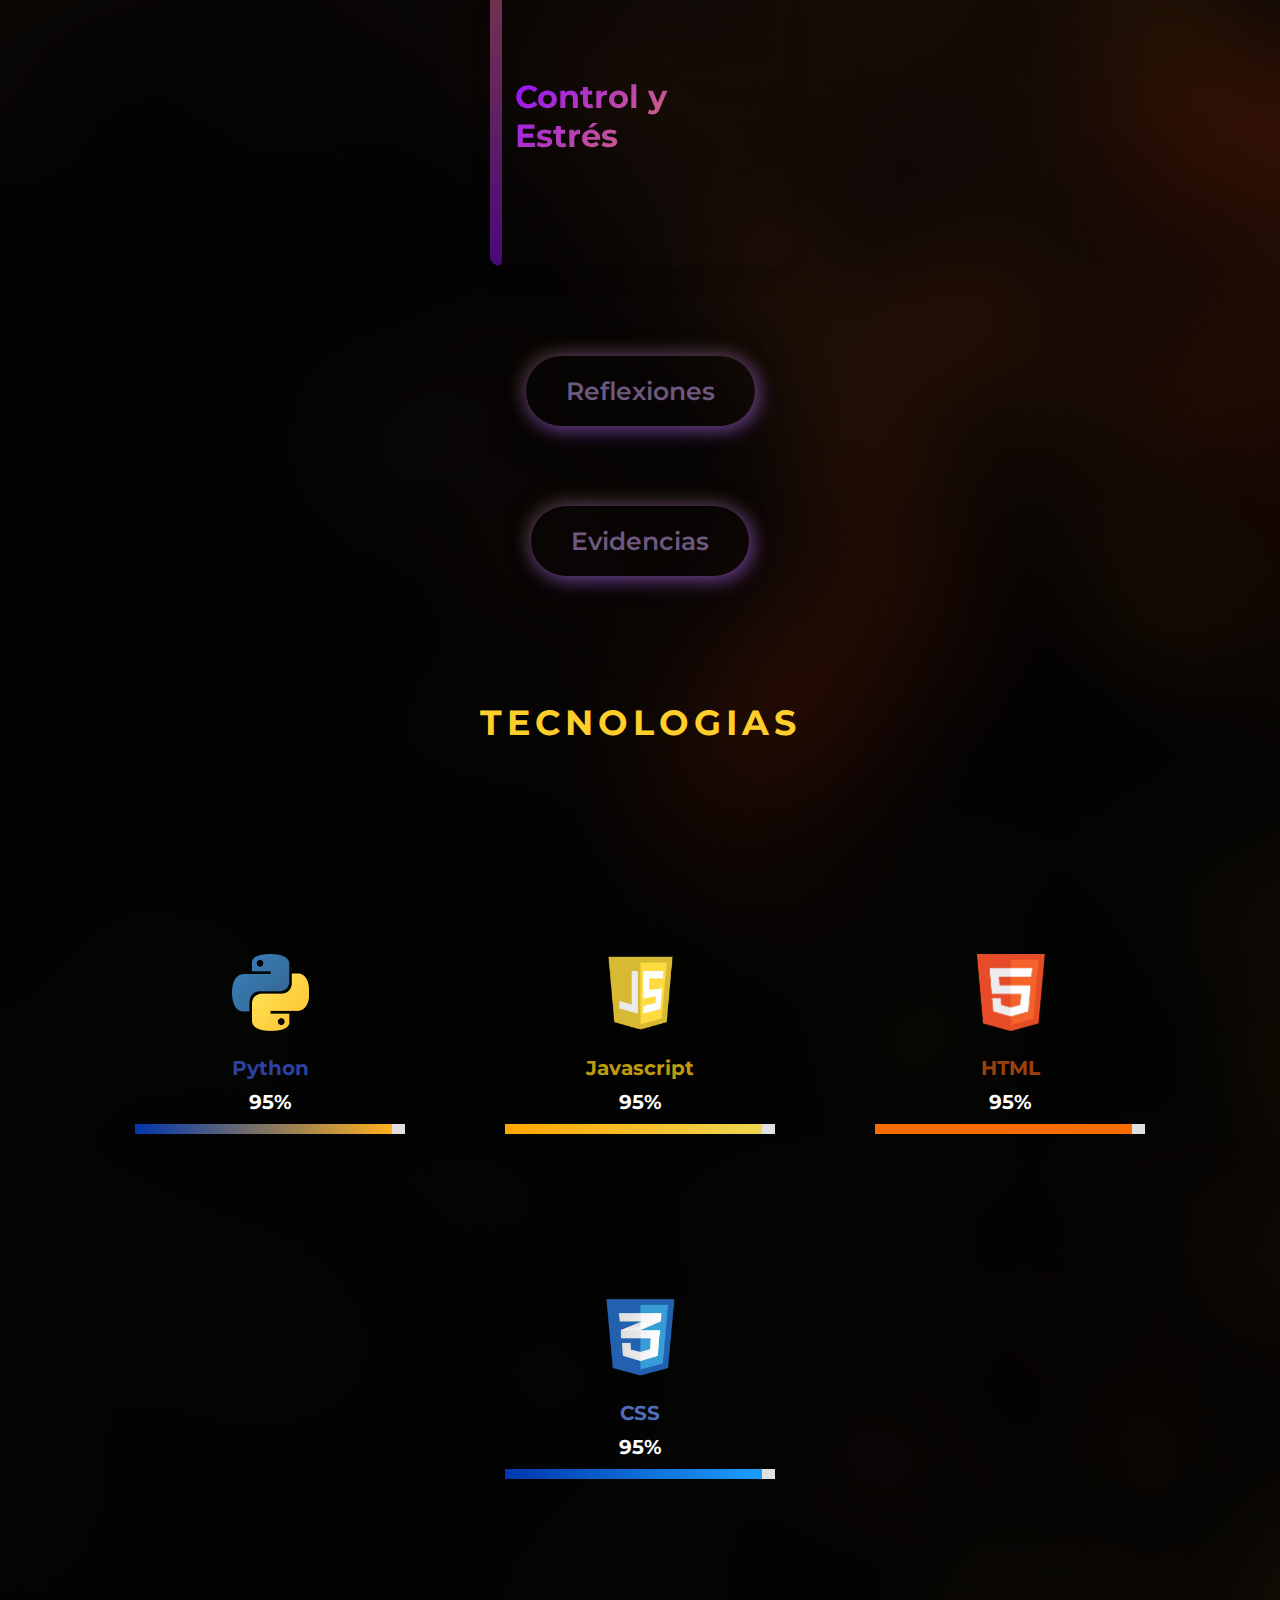
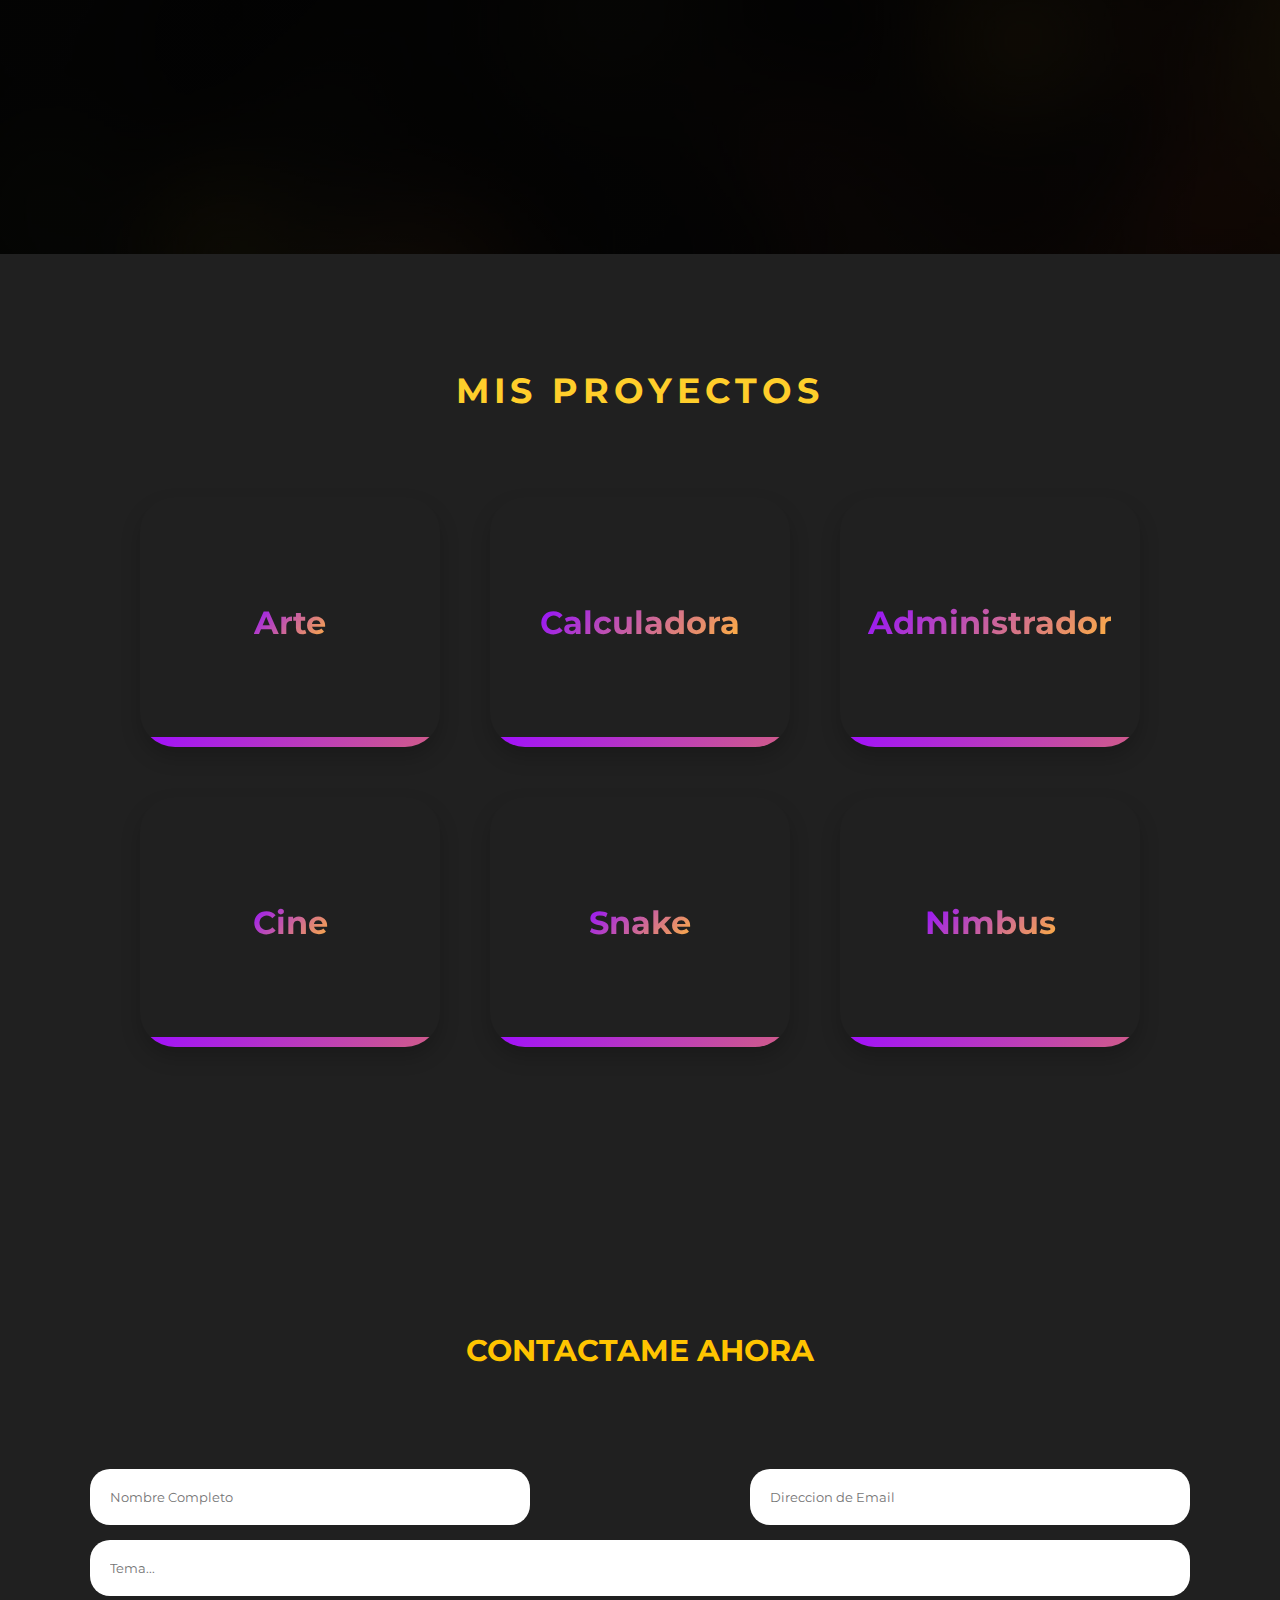
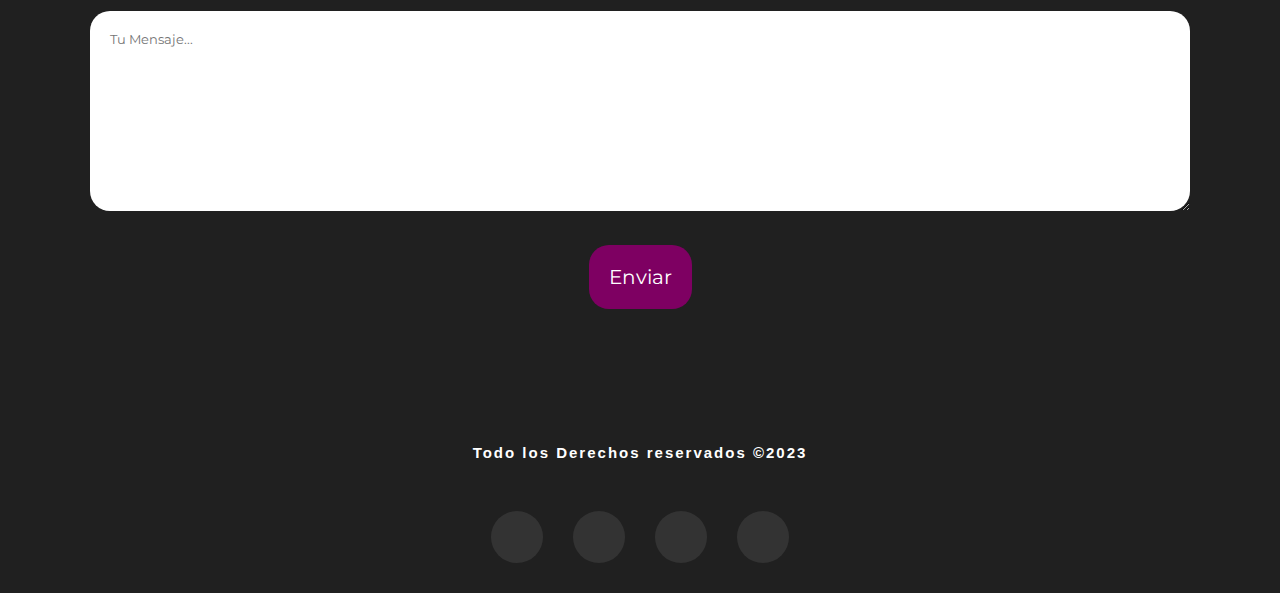
==== commit bcc8df18: "actu" ====
--- a/index.html
+++ b/index.html
@@ -148,8 +148,8 @@
                     <hr>
                     <ul class="servicios-tag">
                         <li>Pc</li>
+                        <li>Laptops</li>
                         <li>CPU</li>
-                        <li>Laptops</li>
                     </ul>
                     <p>
                         Mantenimiento de hardware con la misión de asegurar que tus dispositivos funcionen de manera
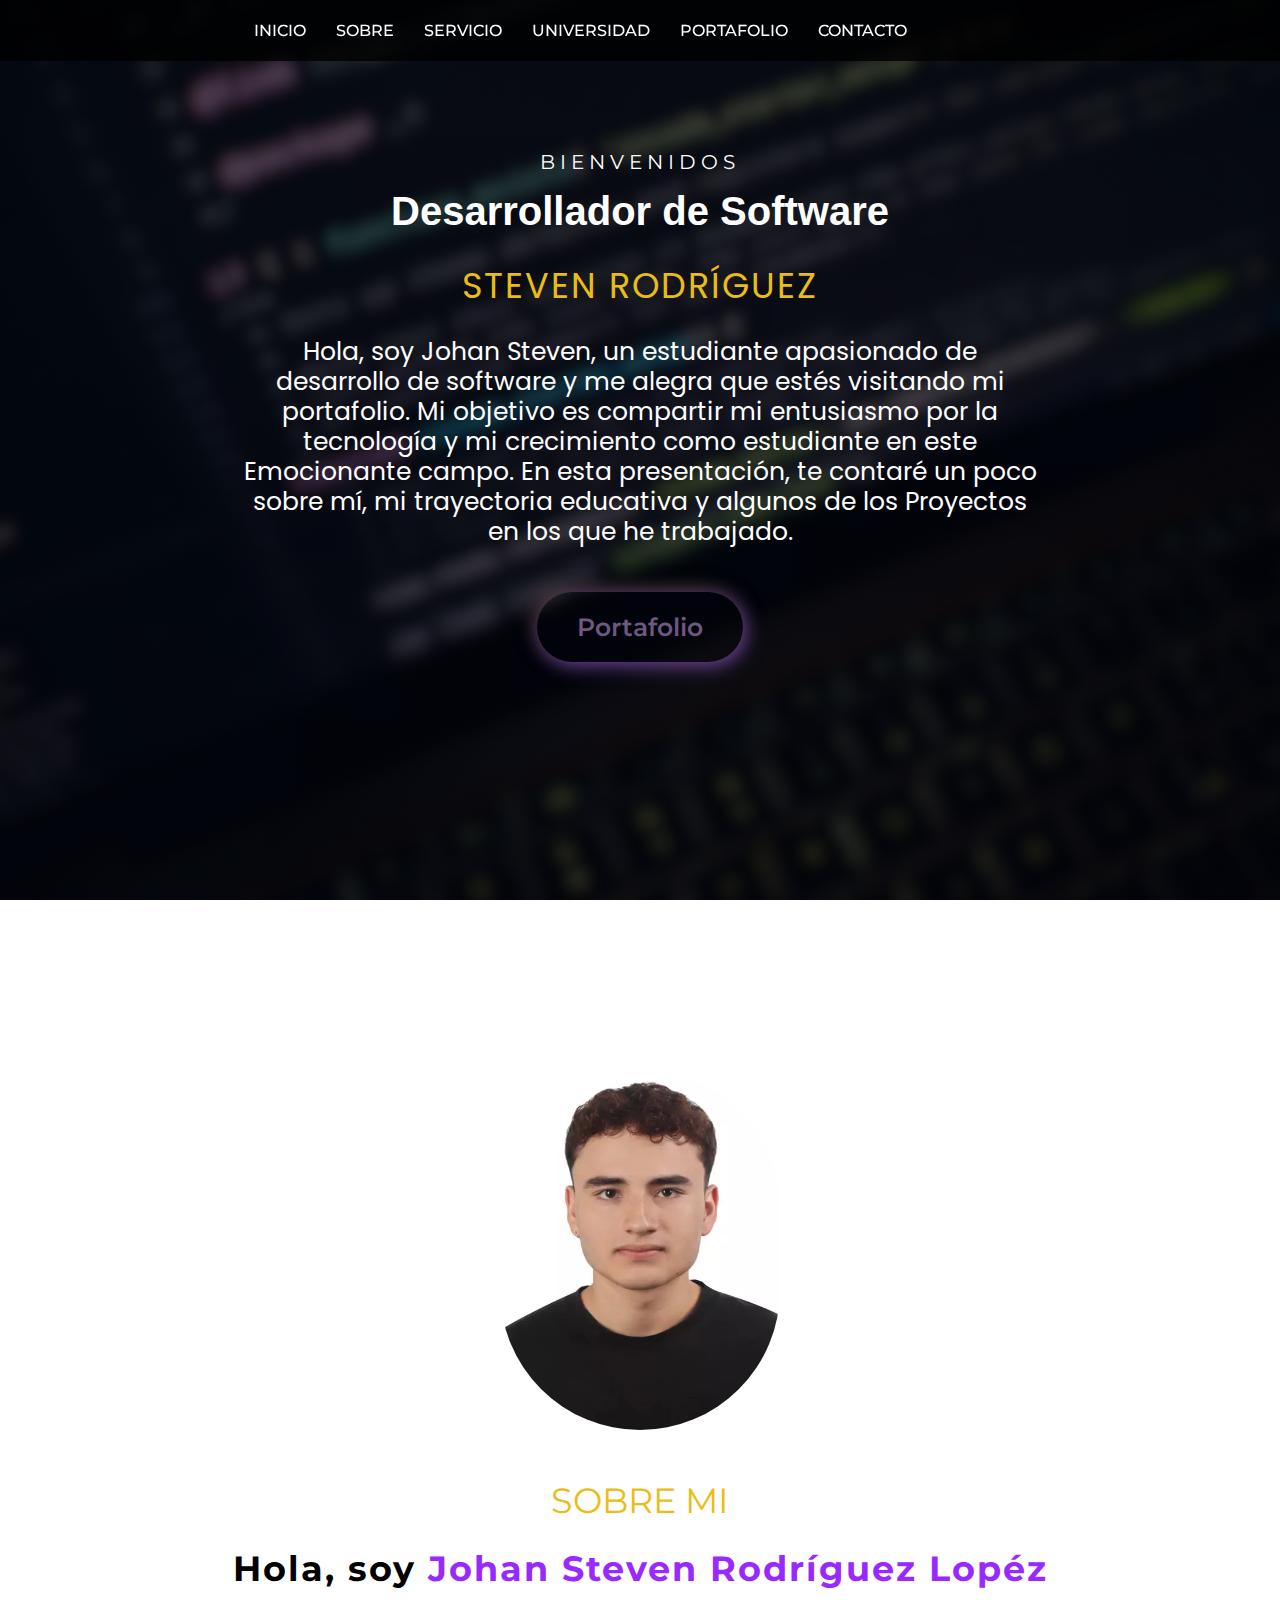
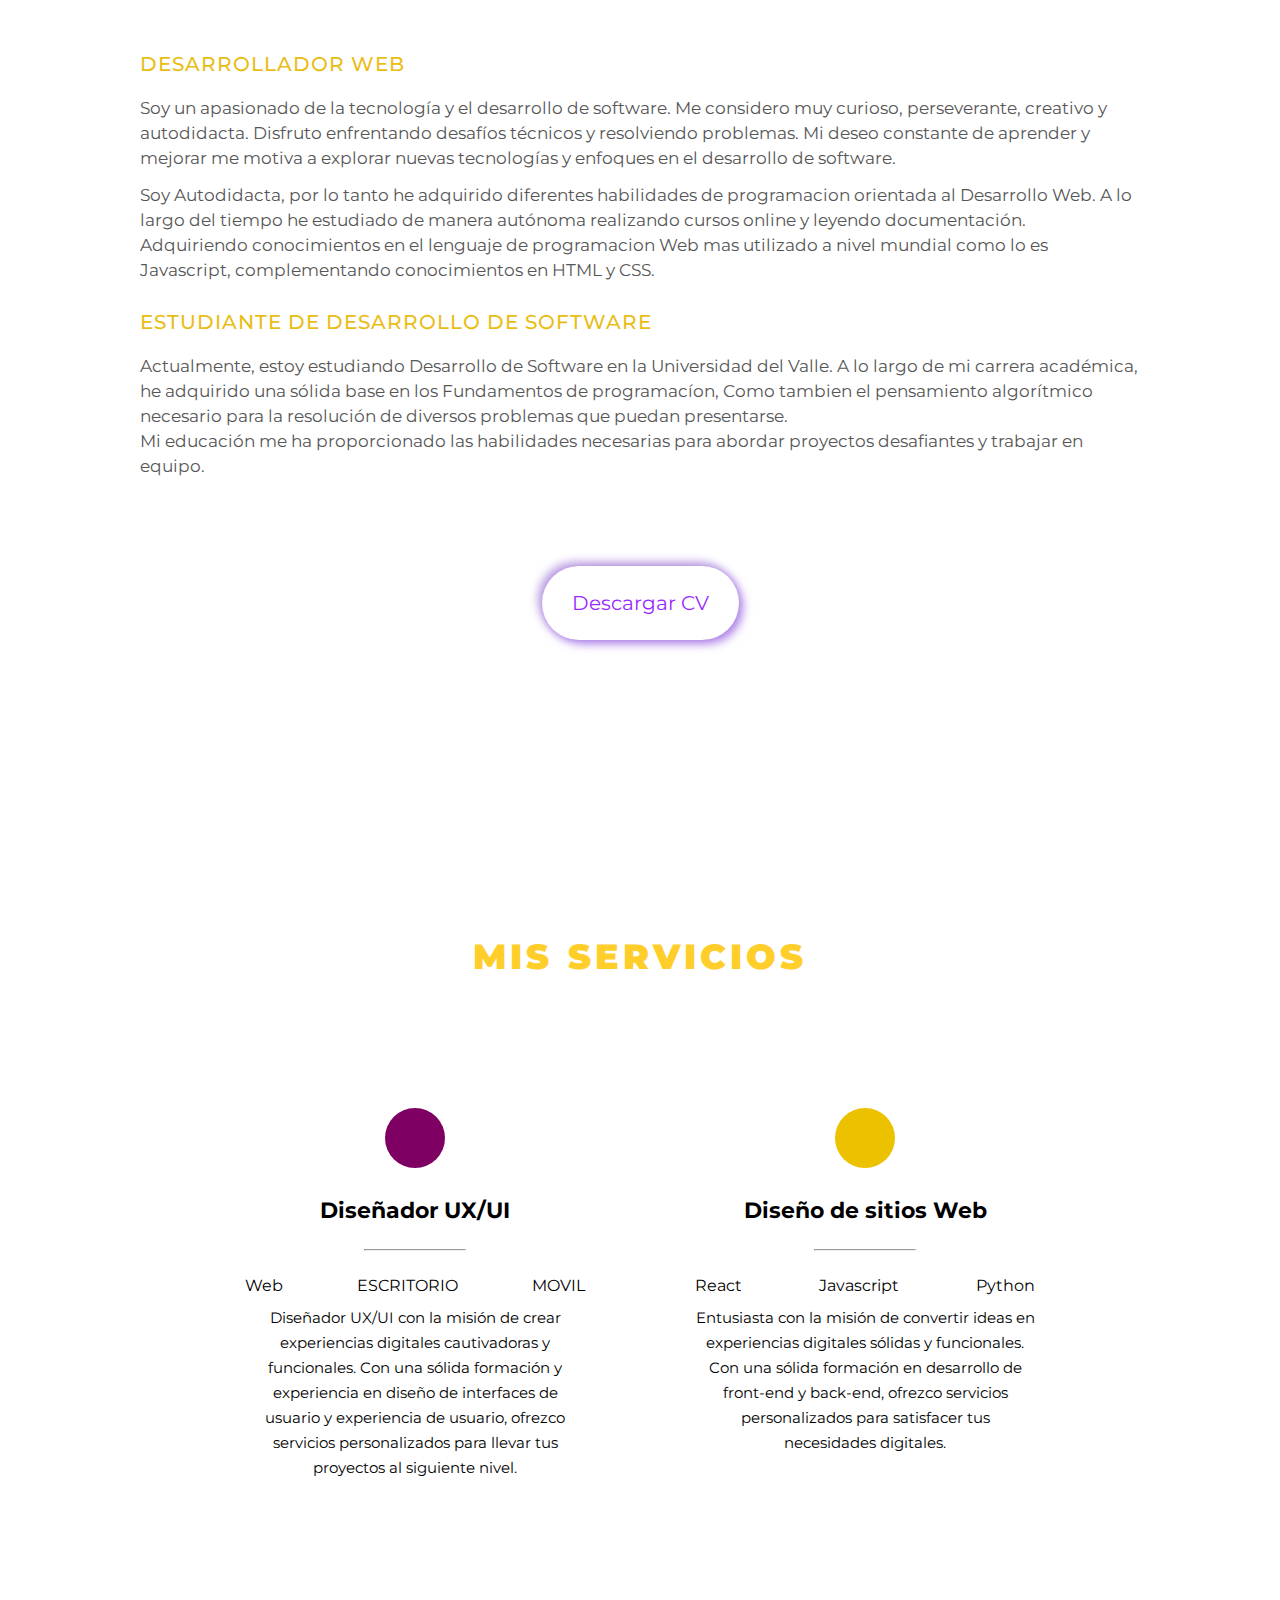
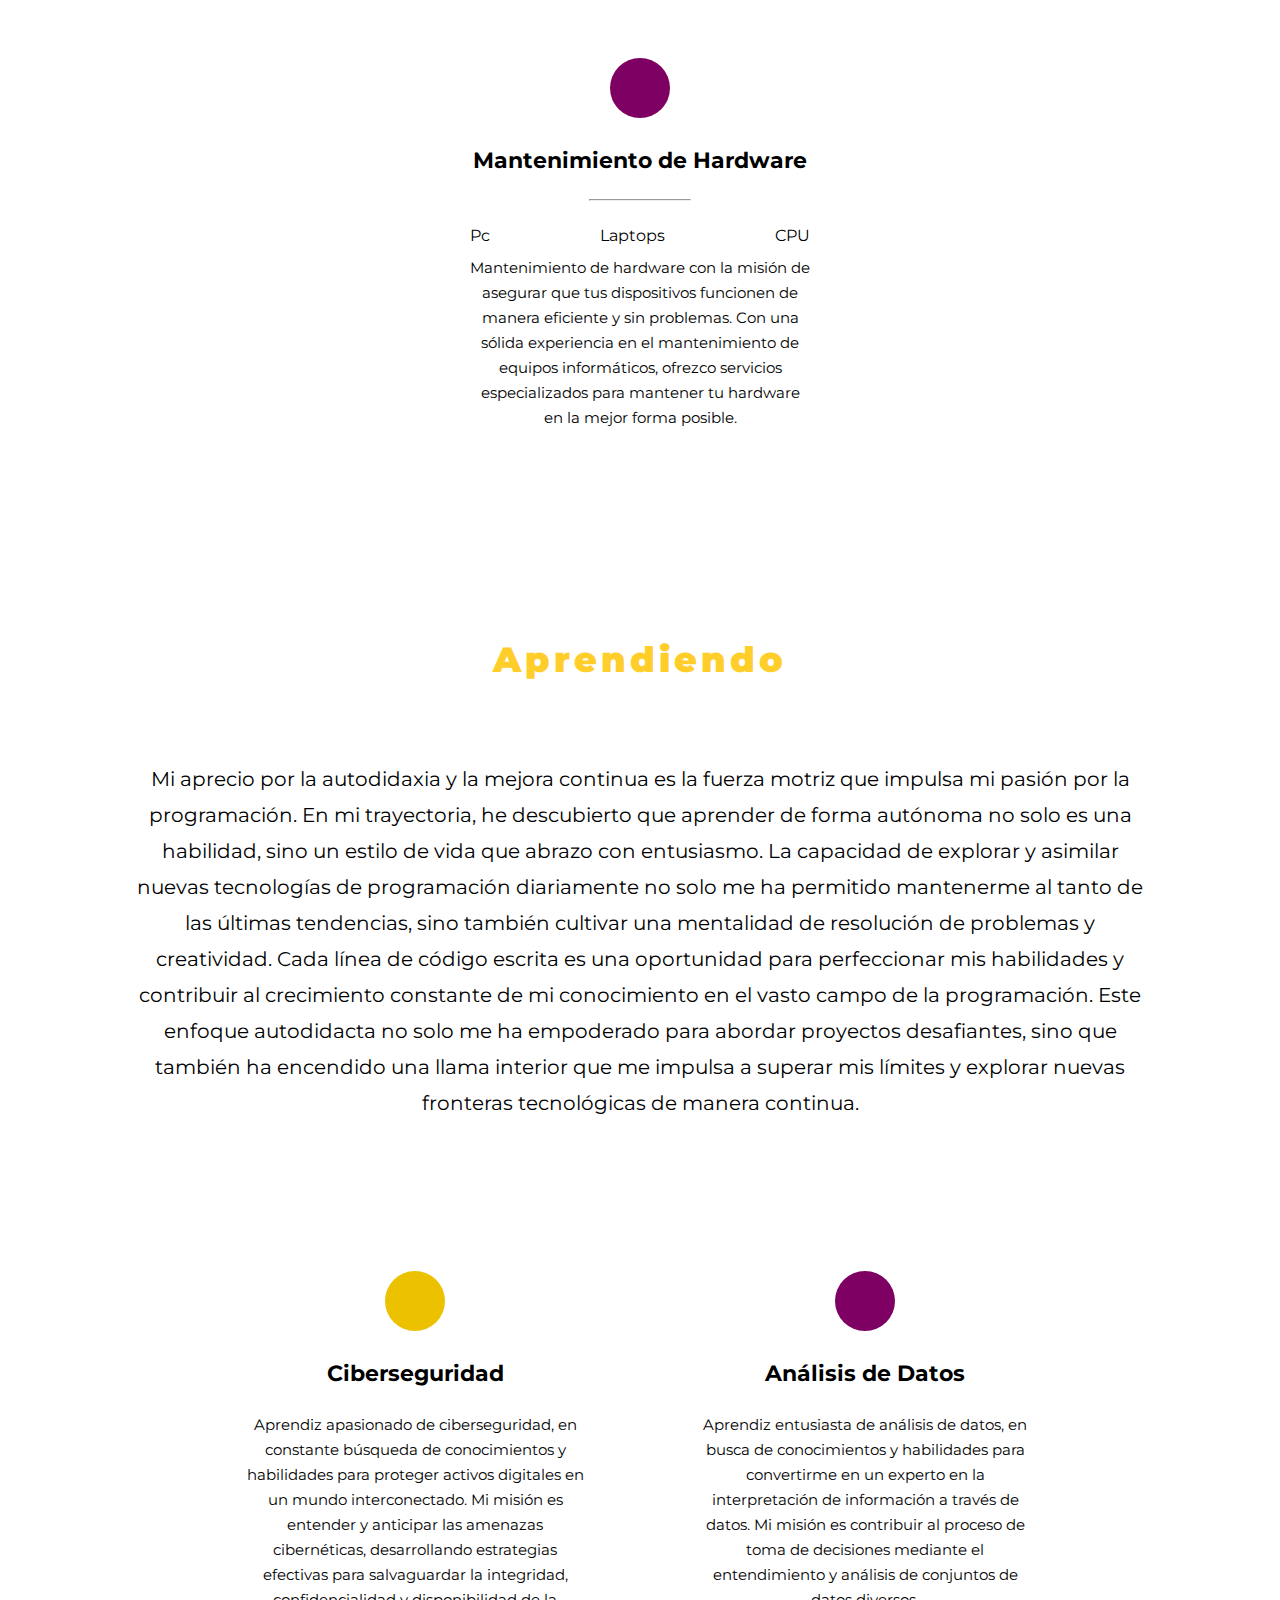
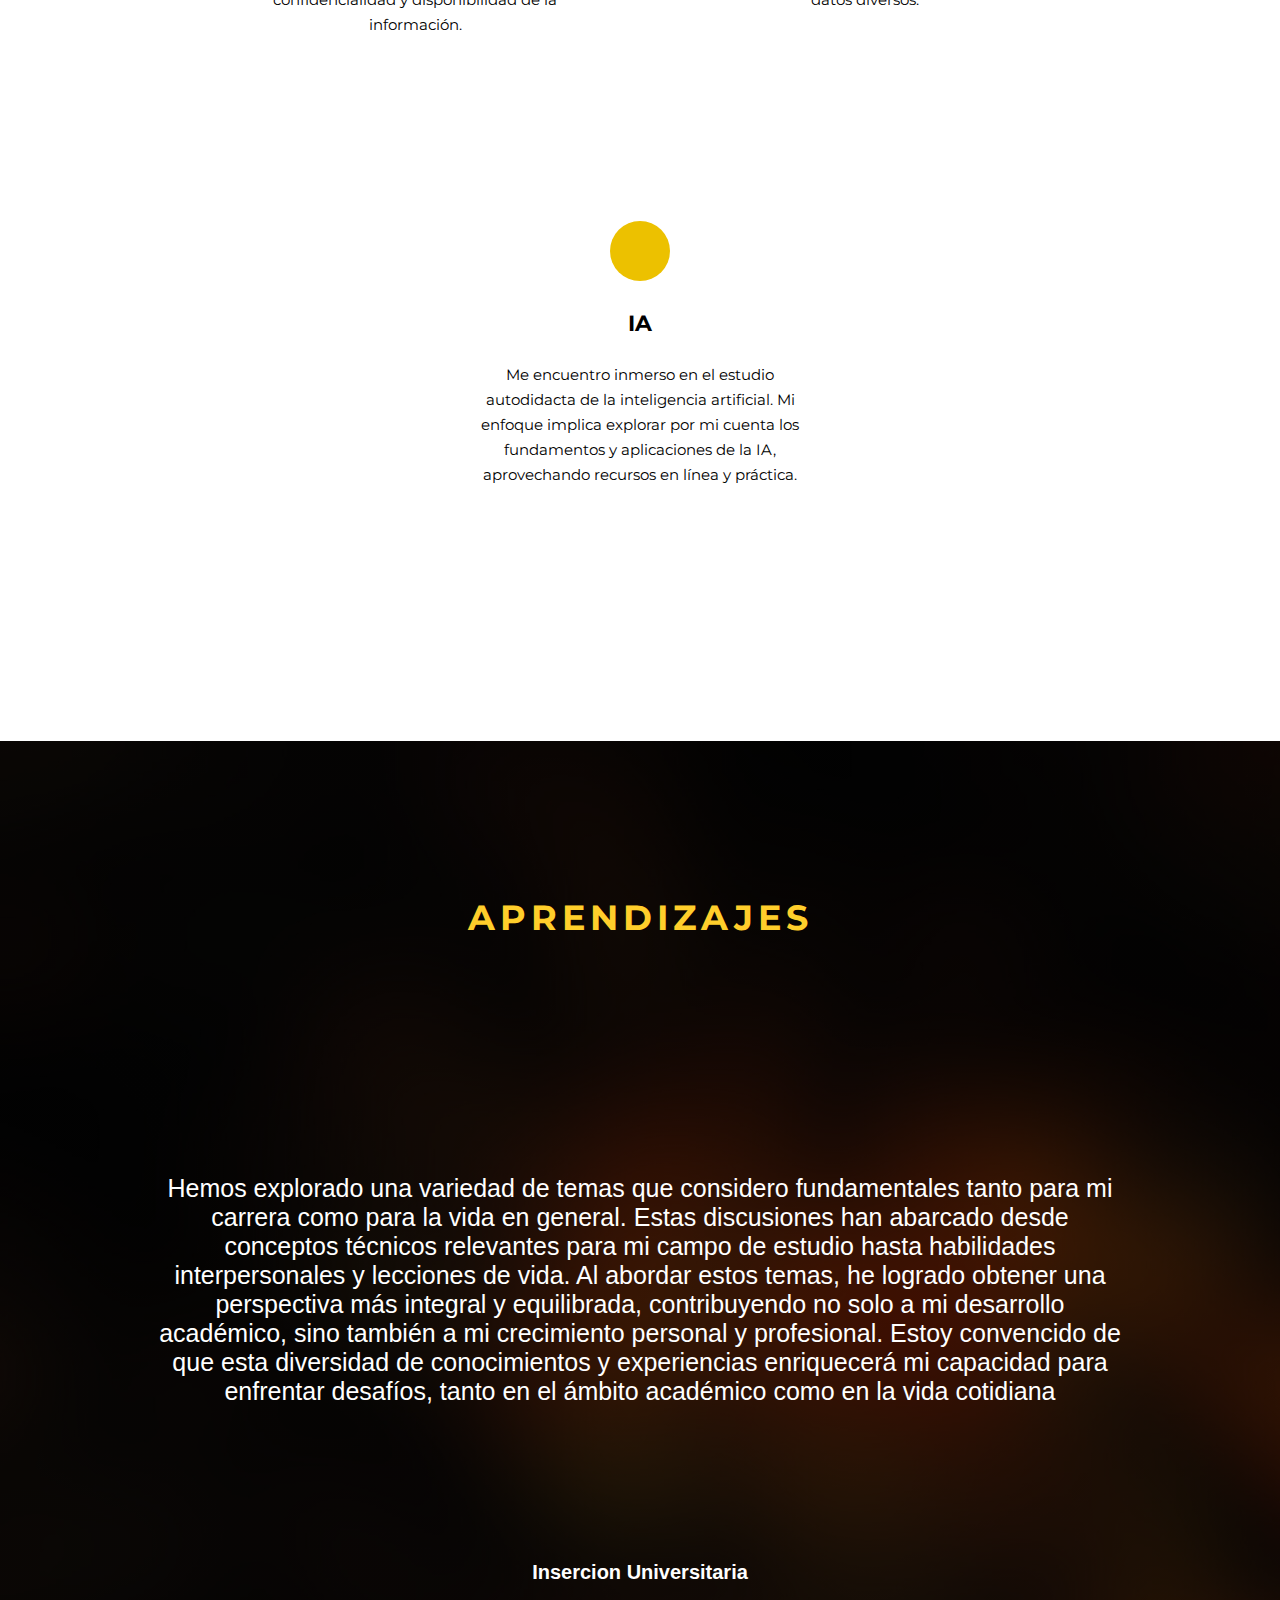
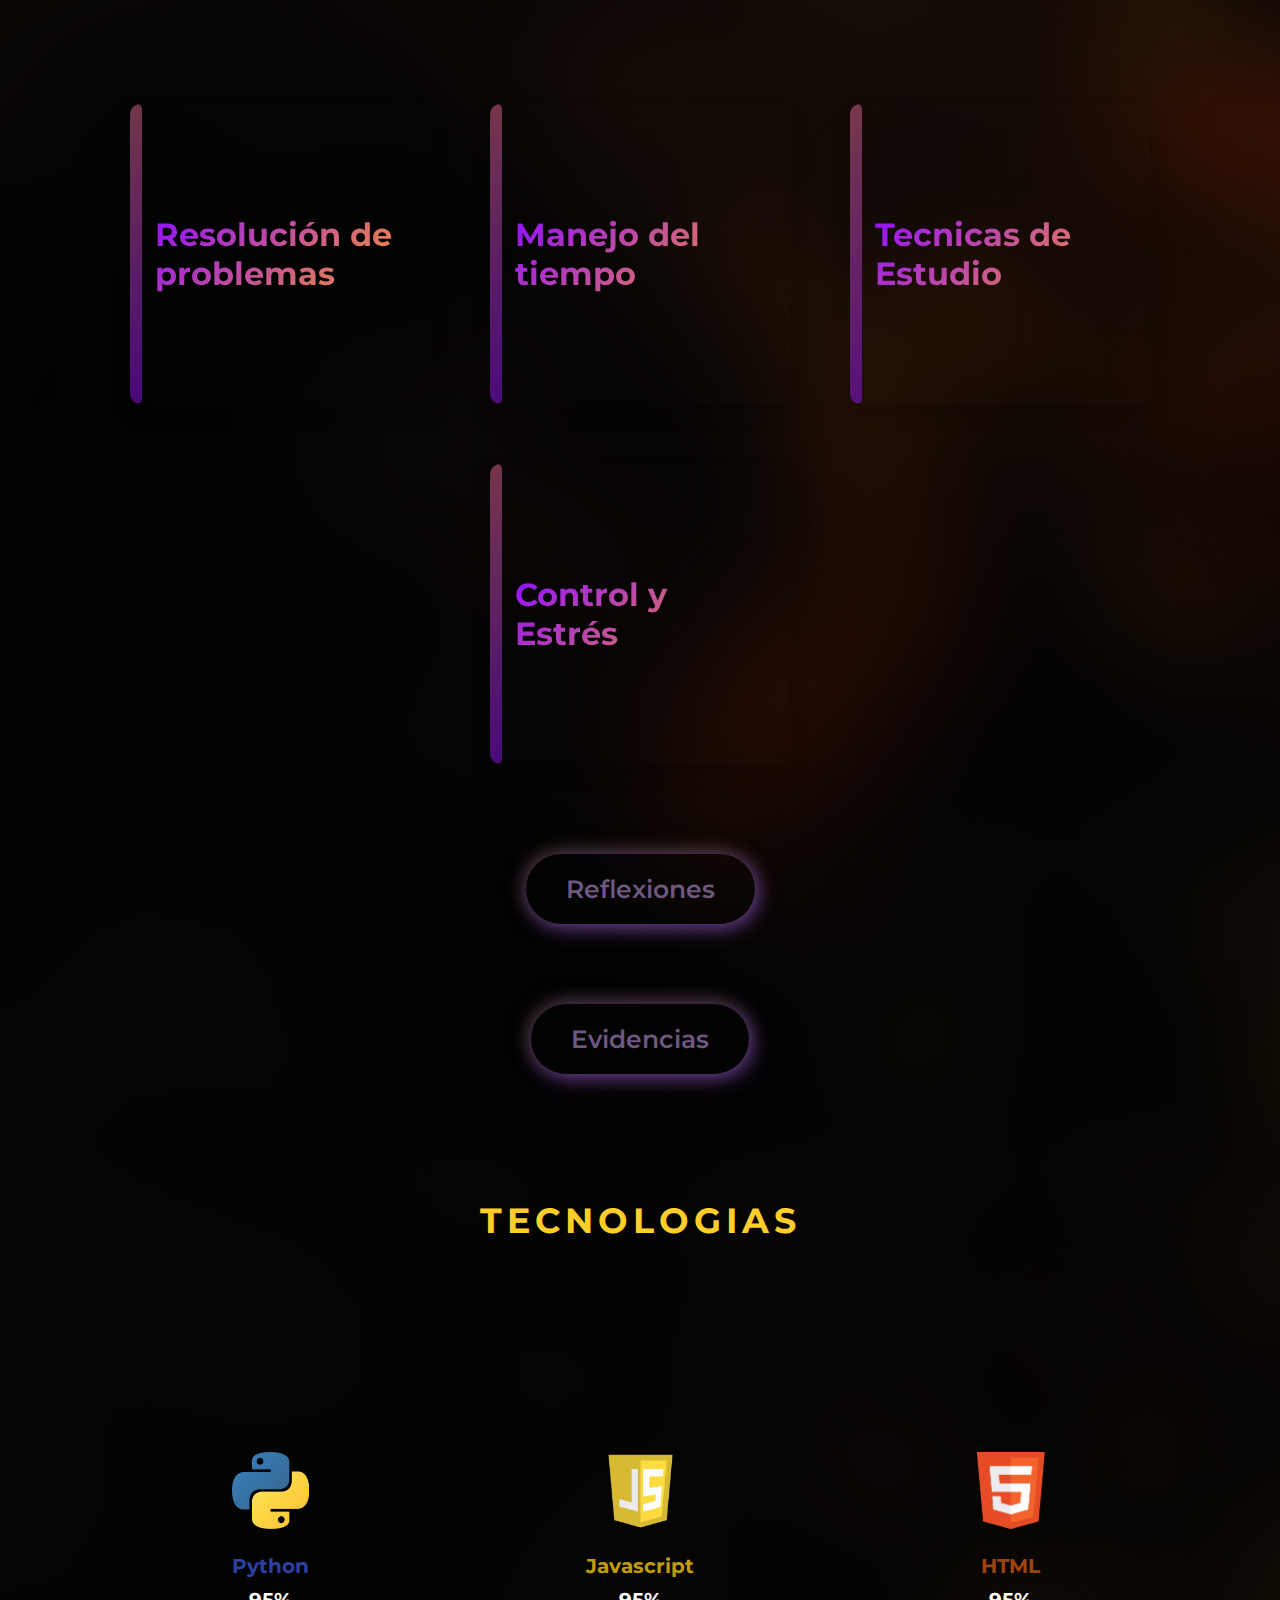
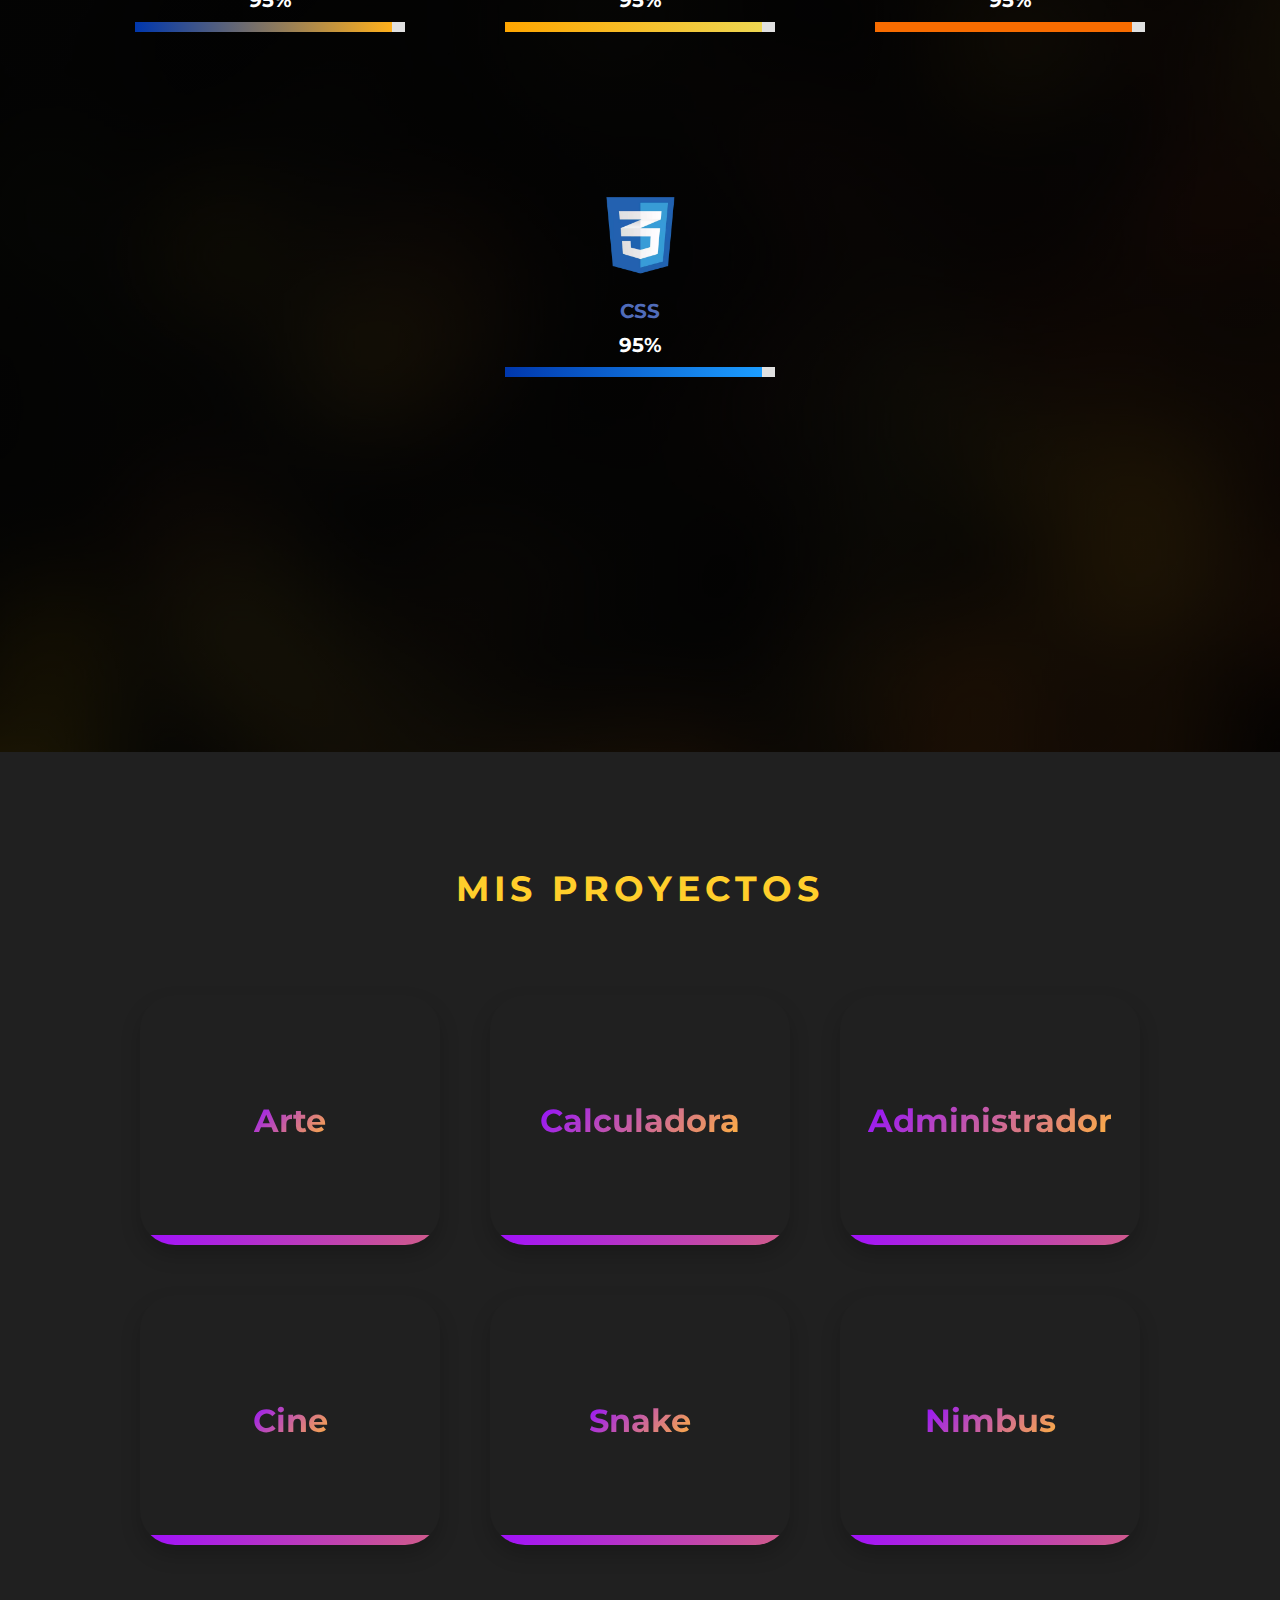
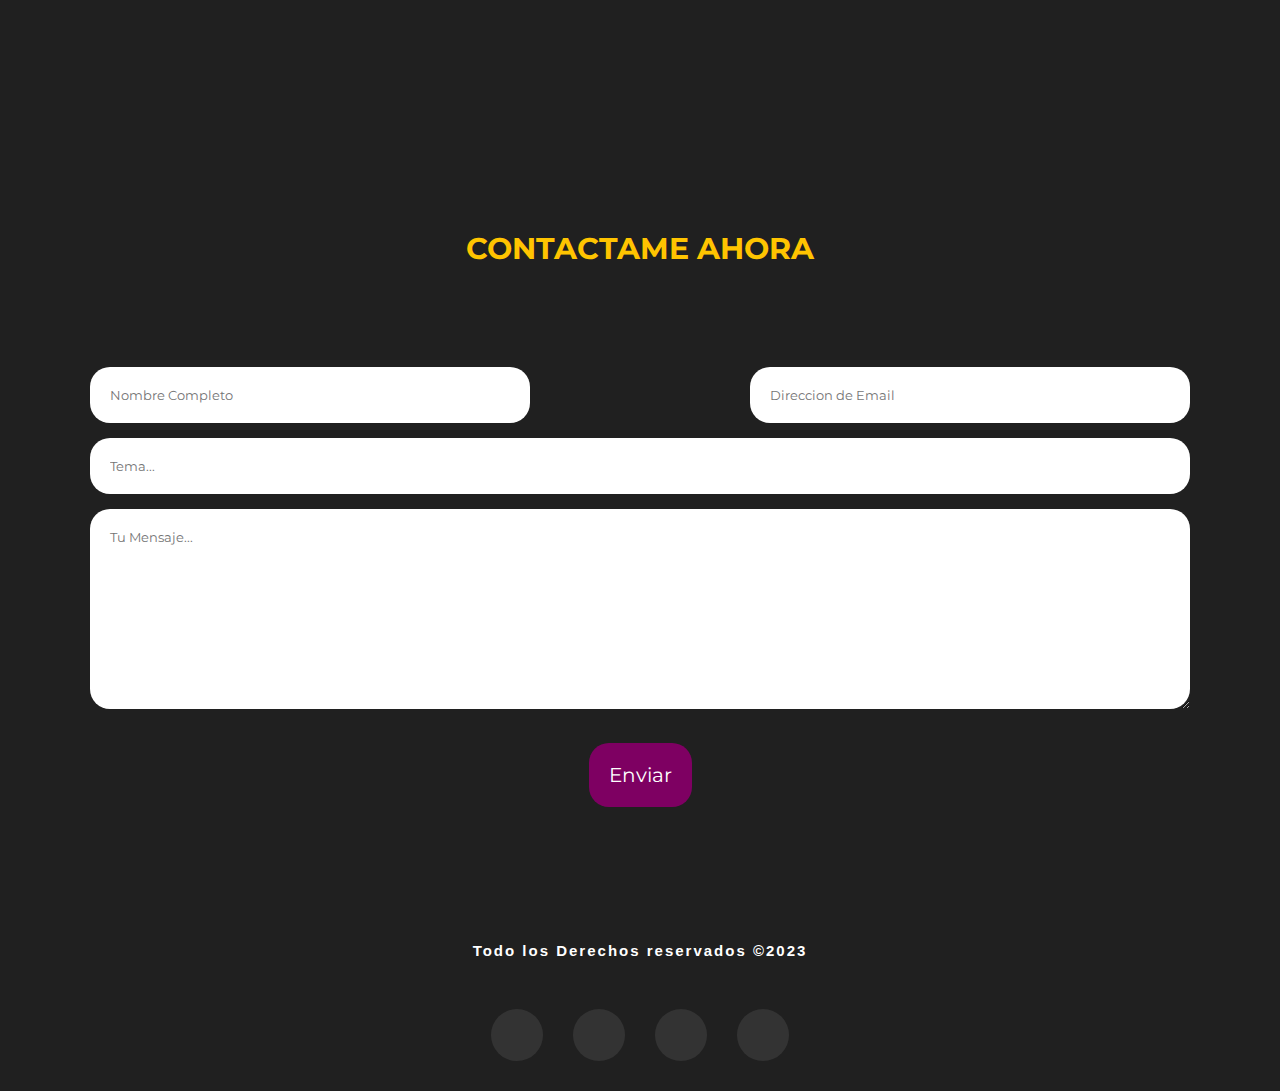
==== commit 44c11518: "imagenes agregadas" ====
--- a/index.html
+++ b/index.html
@@ -232,9 +232,14 @@
     <!---Universidad-->
     <section id="universidad">
         <h1 class="titulo-seccion">Aprendizajes</h1>
-        <p class="texto-aprendizaje">
-            Aqui presento los temas vistos mas relevantes desde mi punto de vista
-        </p>
+
+        <div class="texto-aprendizaje">
+            <p class="texto">
+                Hemos explorado una variedad de temas que considero fundamentales tanto para mi carrera como para la vida en general. Estas discusiones han abarcado desde conceptos técnicos relevantes para mi campo de estudio hasta habilidades interpersonales y lecciones de vida. Al abordar estos temas, he logrado obtener una perspectiva más integral y equilibrada, contribuyendo no solo a mi desarrollo académico, sino también a mi crecimiento personal y profesional. Estoy convencido de que esta diversidad de conocimientos y experiencias enriquecerá mi capacidad para enfrentar desafíos, tanto en el ámbito académico como en la vida cotidiana
+            </p>
+
+        </div>
+        
         <h2>Insercion Universitaria</h2>
         <div class="filaU">
             <div class="card-container">
--- a/style.css
+++ b/style.css
@@ -33,7 +33,7 @@
   color: rgb(255, 206, 43);
   font-weight: bold;
   letter-spacing: 5px;
-  padding-bottom: 40px;
+  padding-bottom: 10px;
   margin-top: 60px;
 }
 
@@ -653,7 +653,15 @@
 #universidad .texto-aprendizaje {
   text-align: center;
   color: white;
-  margin-bottom: 25px;
+
+}
+#universidad .texto-aprendizaje .texto{
+  text-align: center;
+  color: white;
+  font-size: 25px;
+  font-family: 'Roboto', sans-serif;
+  margin: 155px;
+
 }
 
 #universidad .contenedor-skills .contenedorH {
@@ -1767,6 +1775,19 @@
     color: rgb(110, 88, 128);
     transition: 0.5s;
   }
+  #universidad .texto-aprendizaje {
+    text-align: center;
+    color: white;
+  
+  }
+  #universidad .texto-aprendizaje .texto{
+    text-align: center;
+    color: white;
+    font-size: 12px;
+    font-family: 'Roboto', sans-serif;
+    margin: 25px;
+  
+  }
 }
 
 /*Pagina de evidencias*/
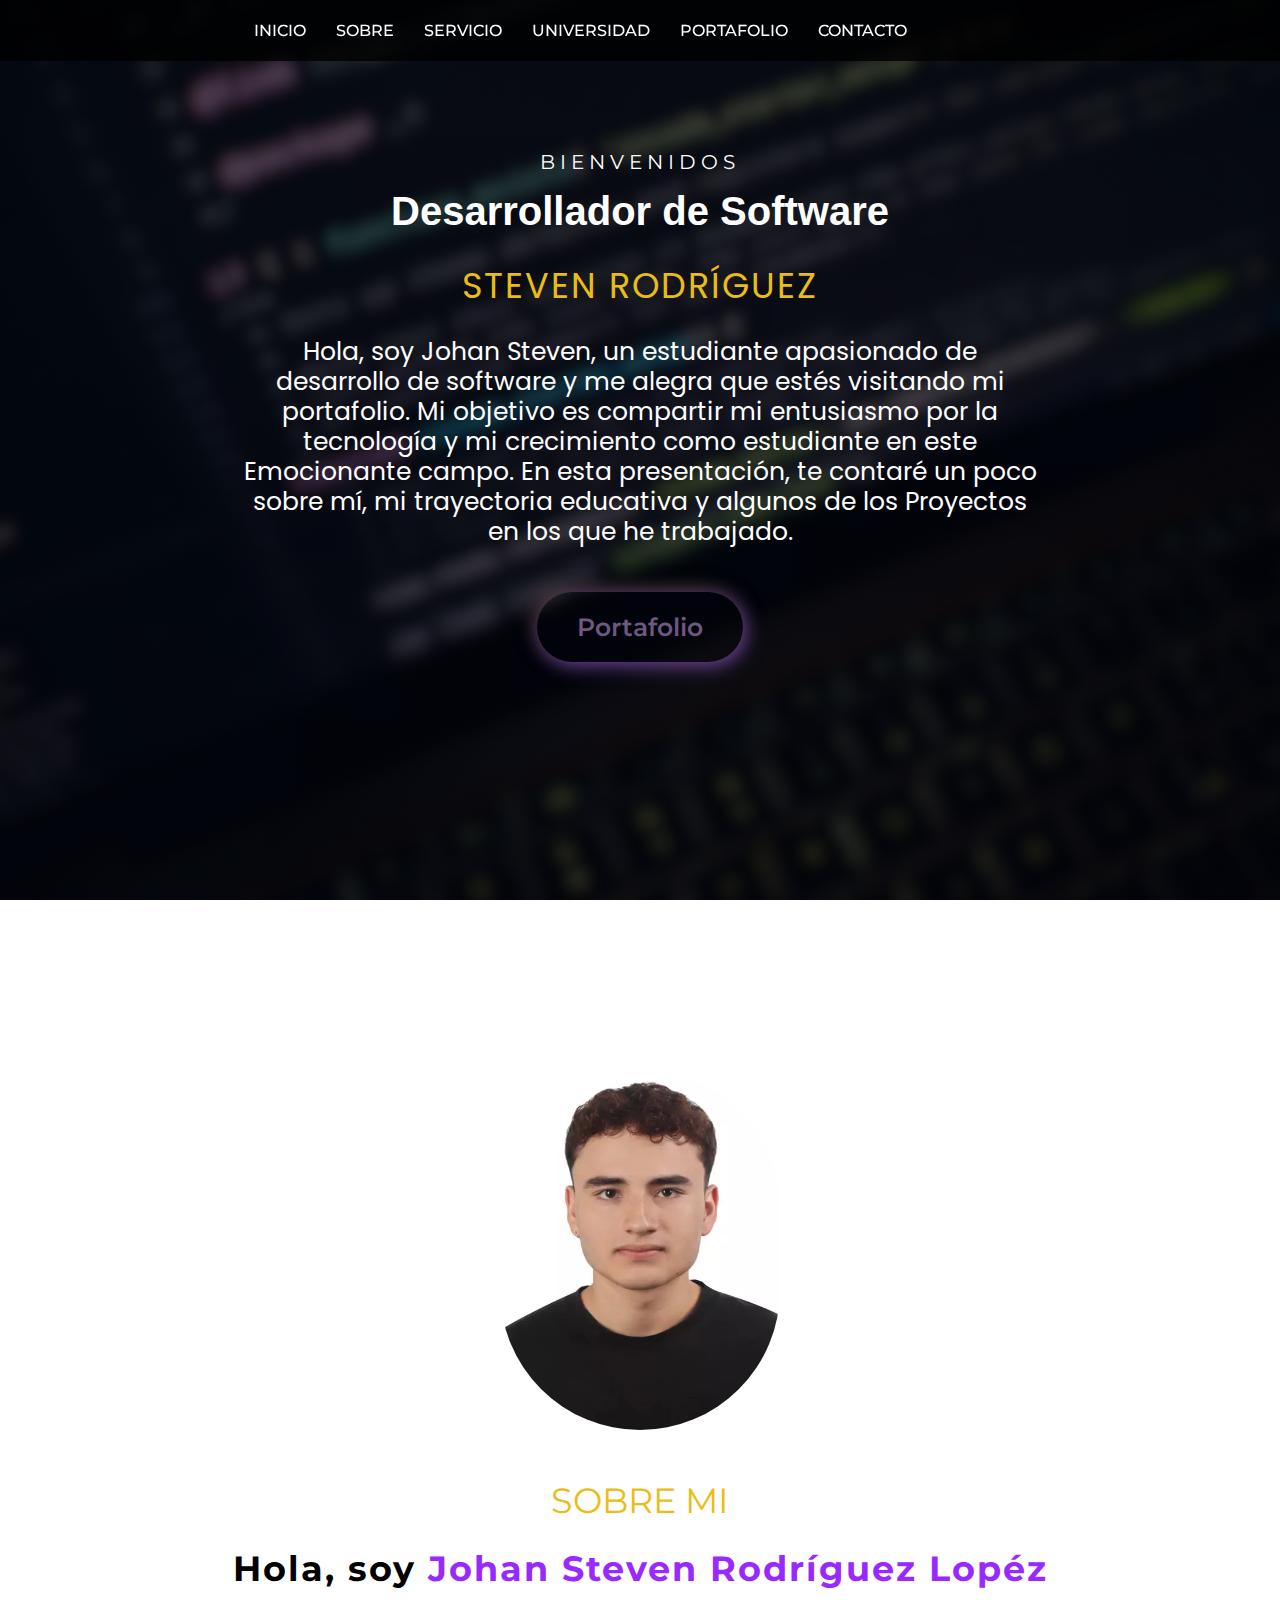
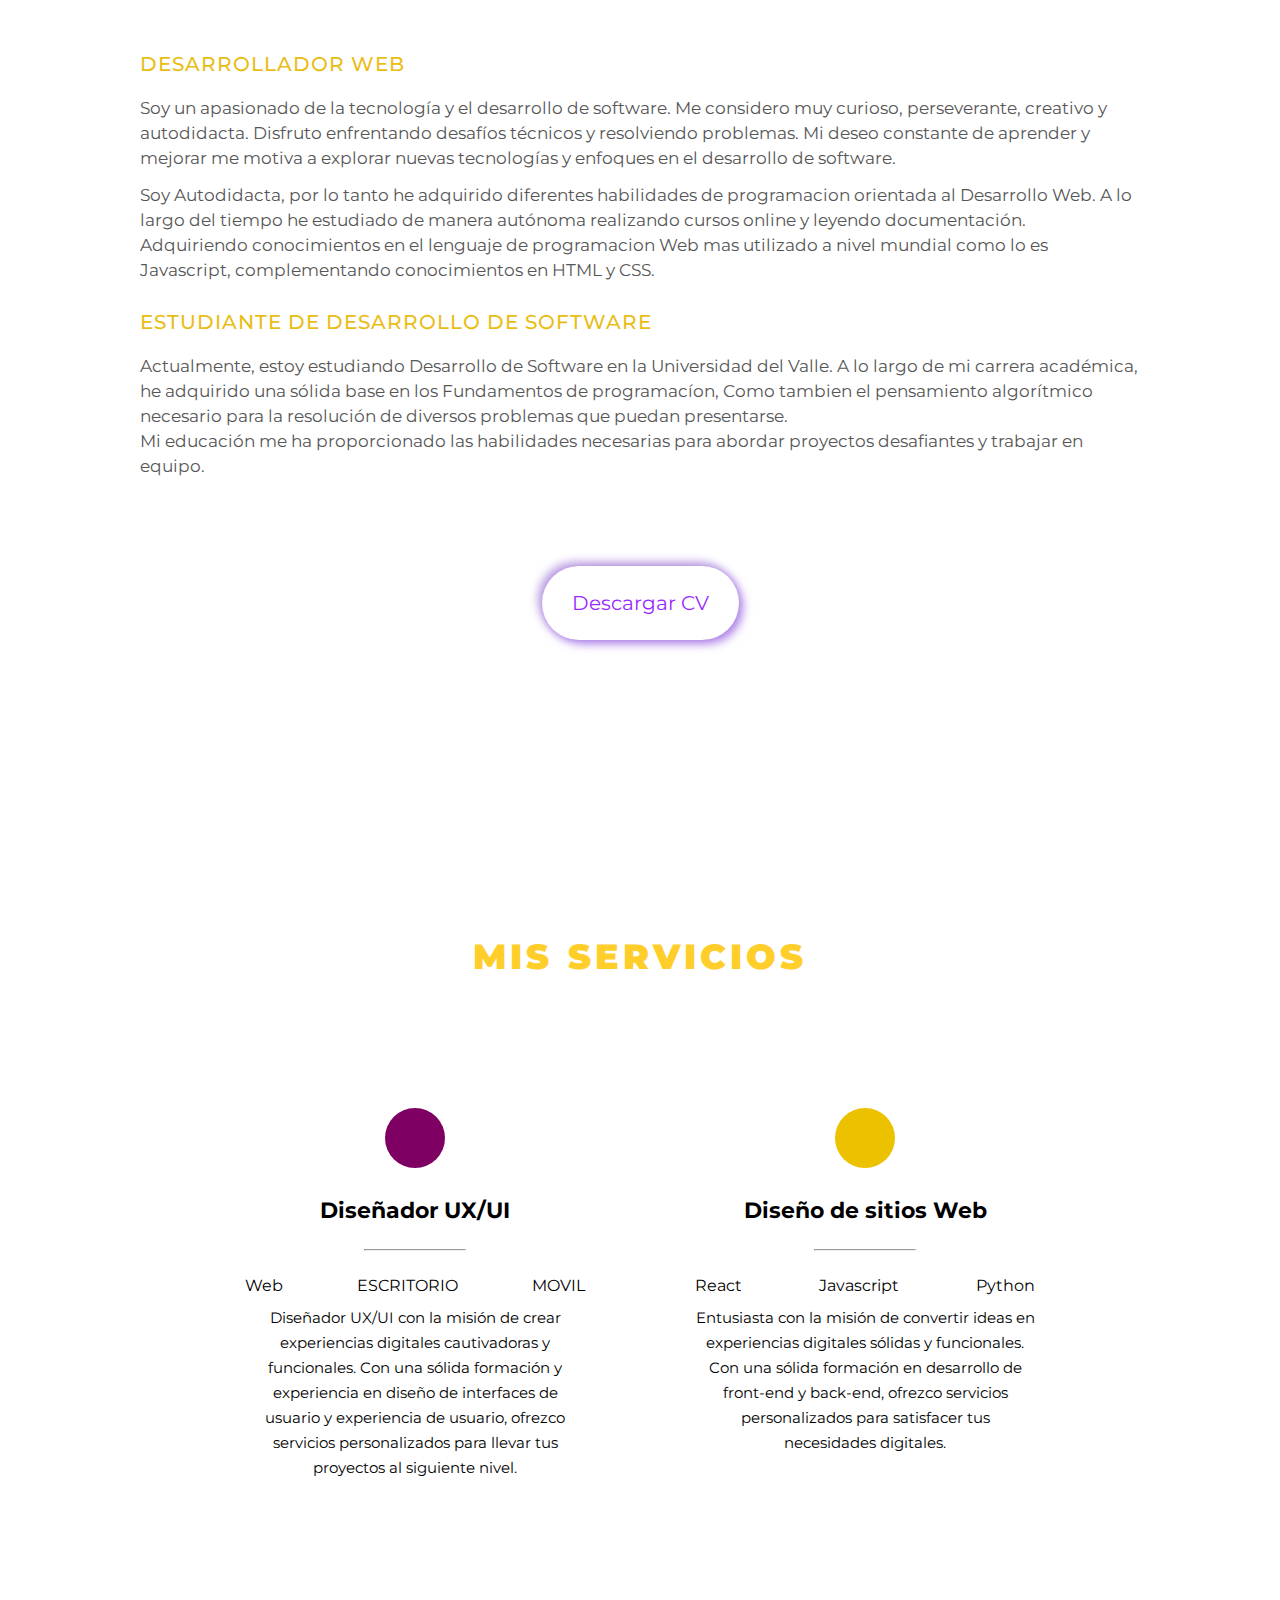
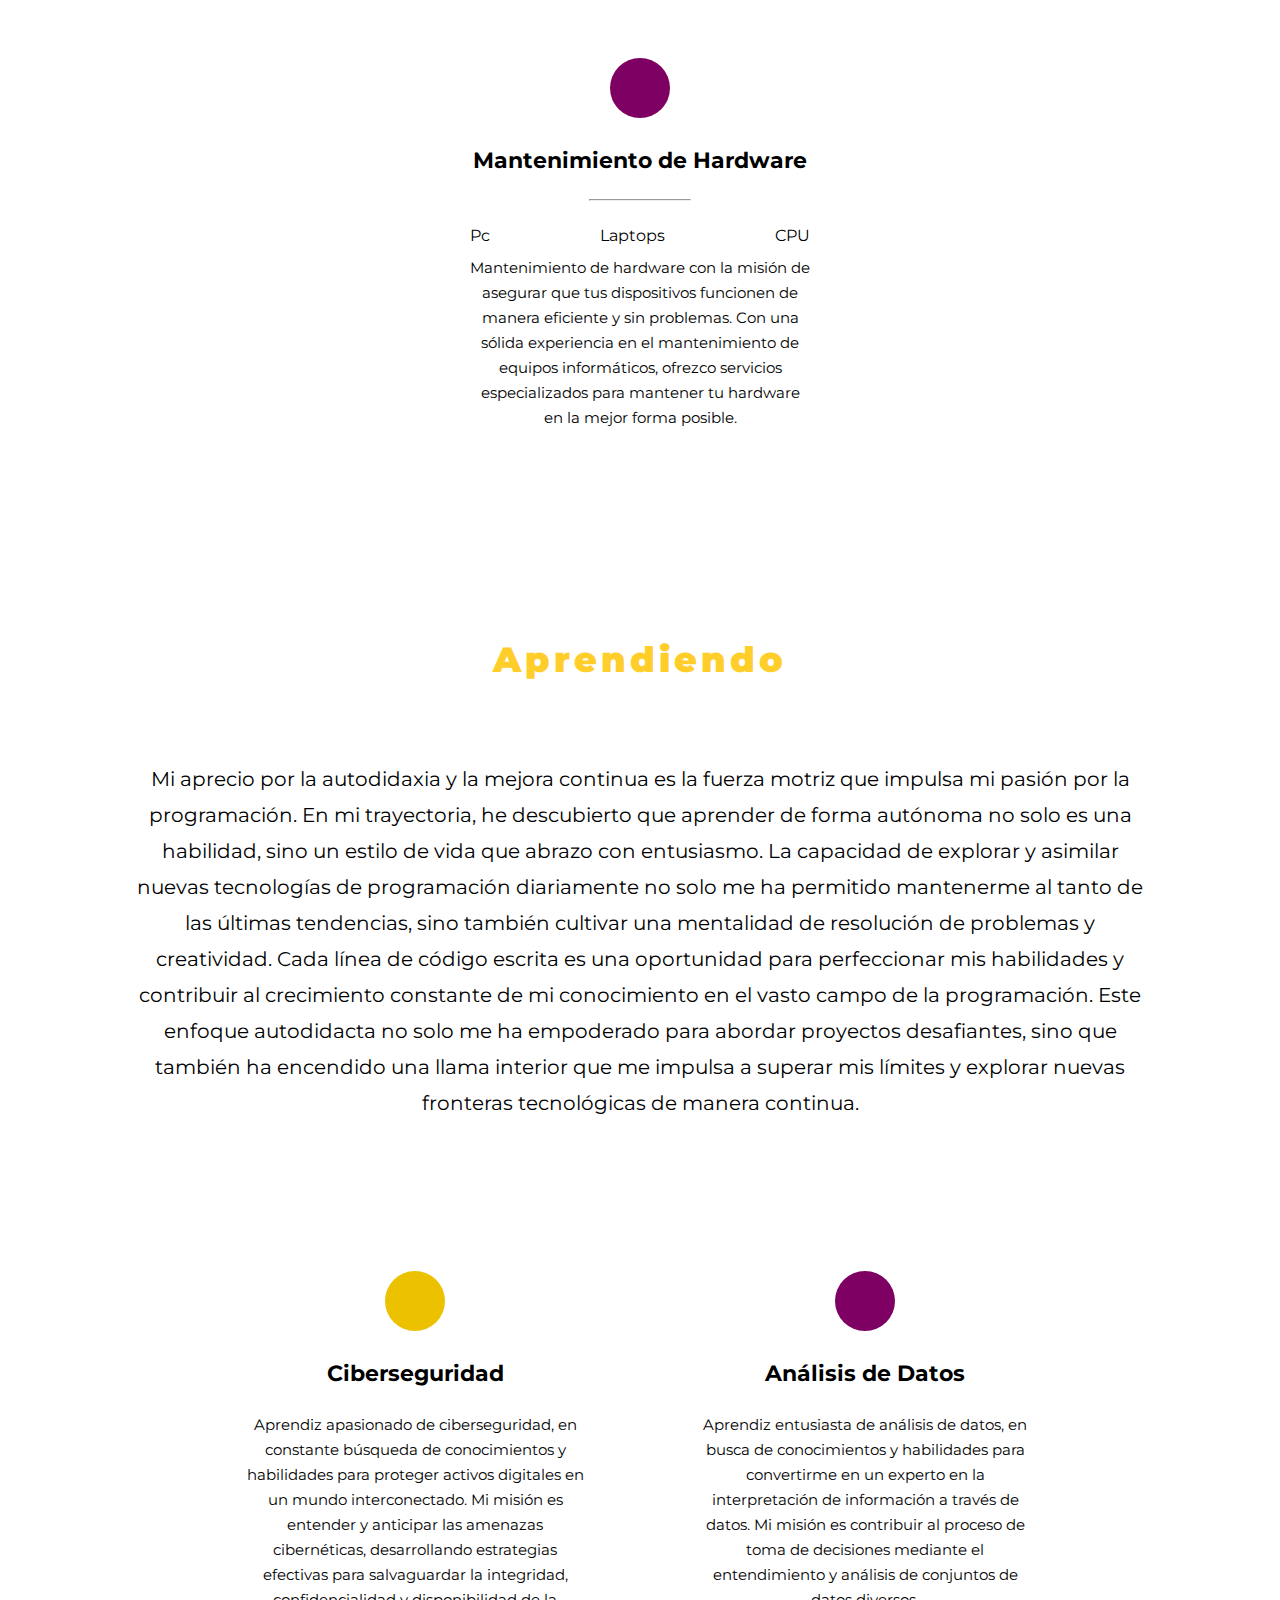
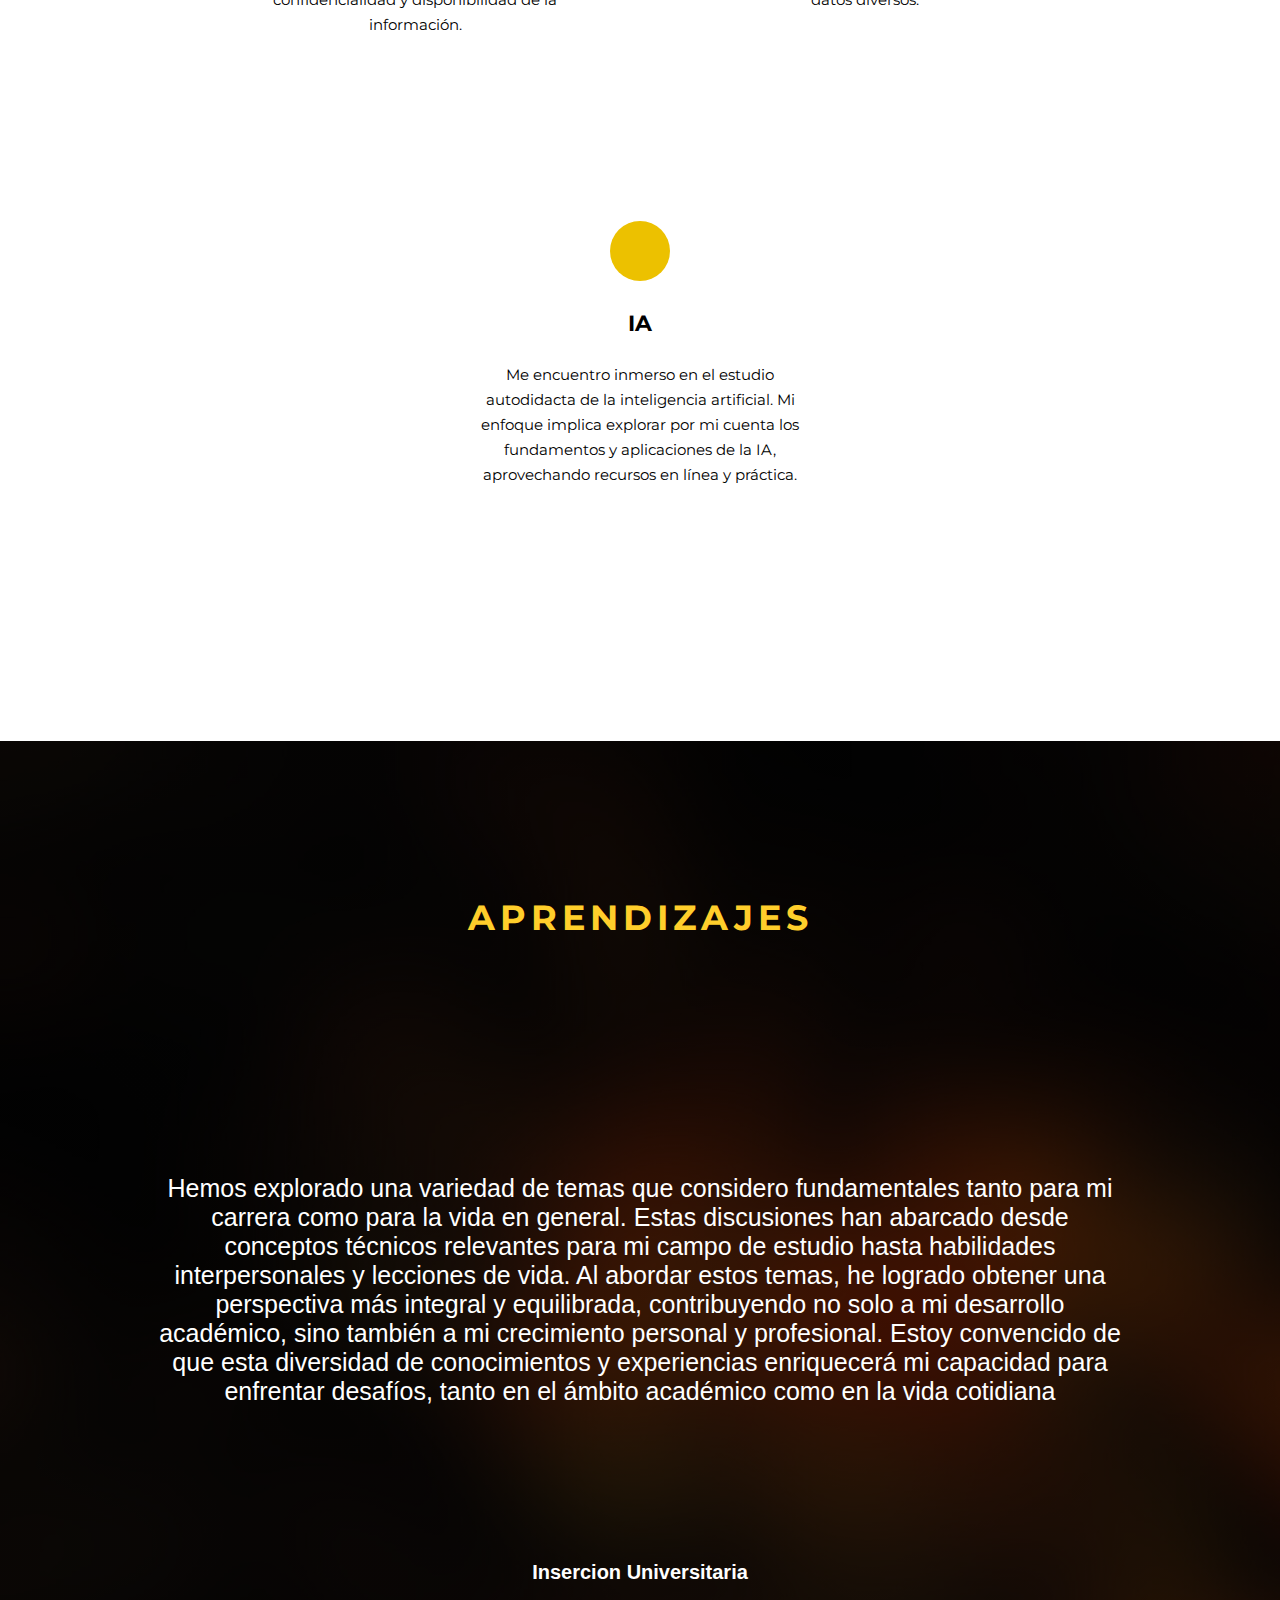
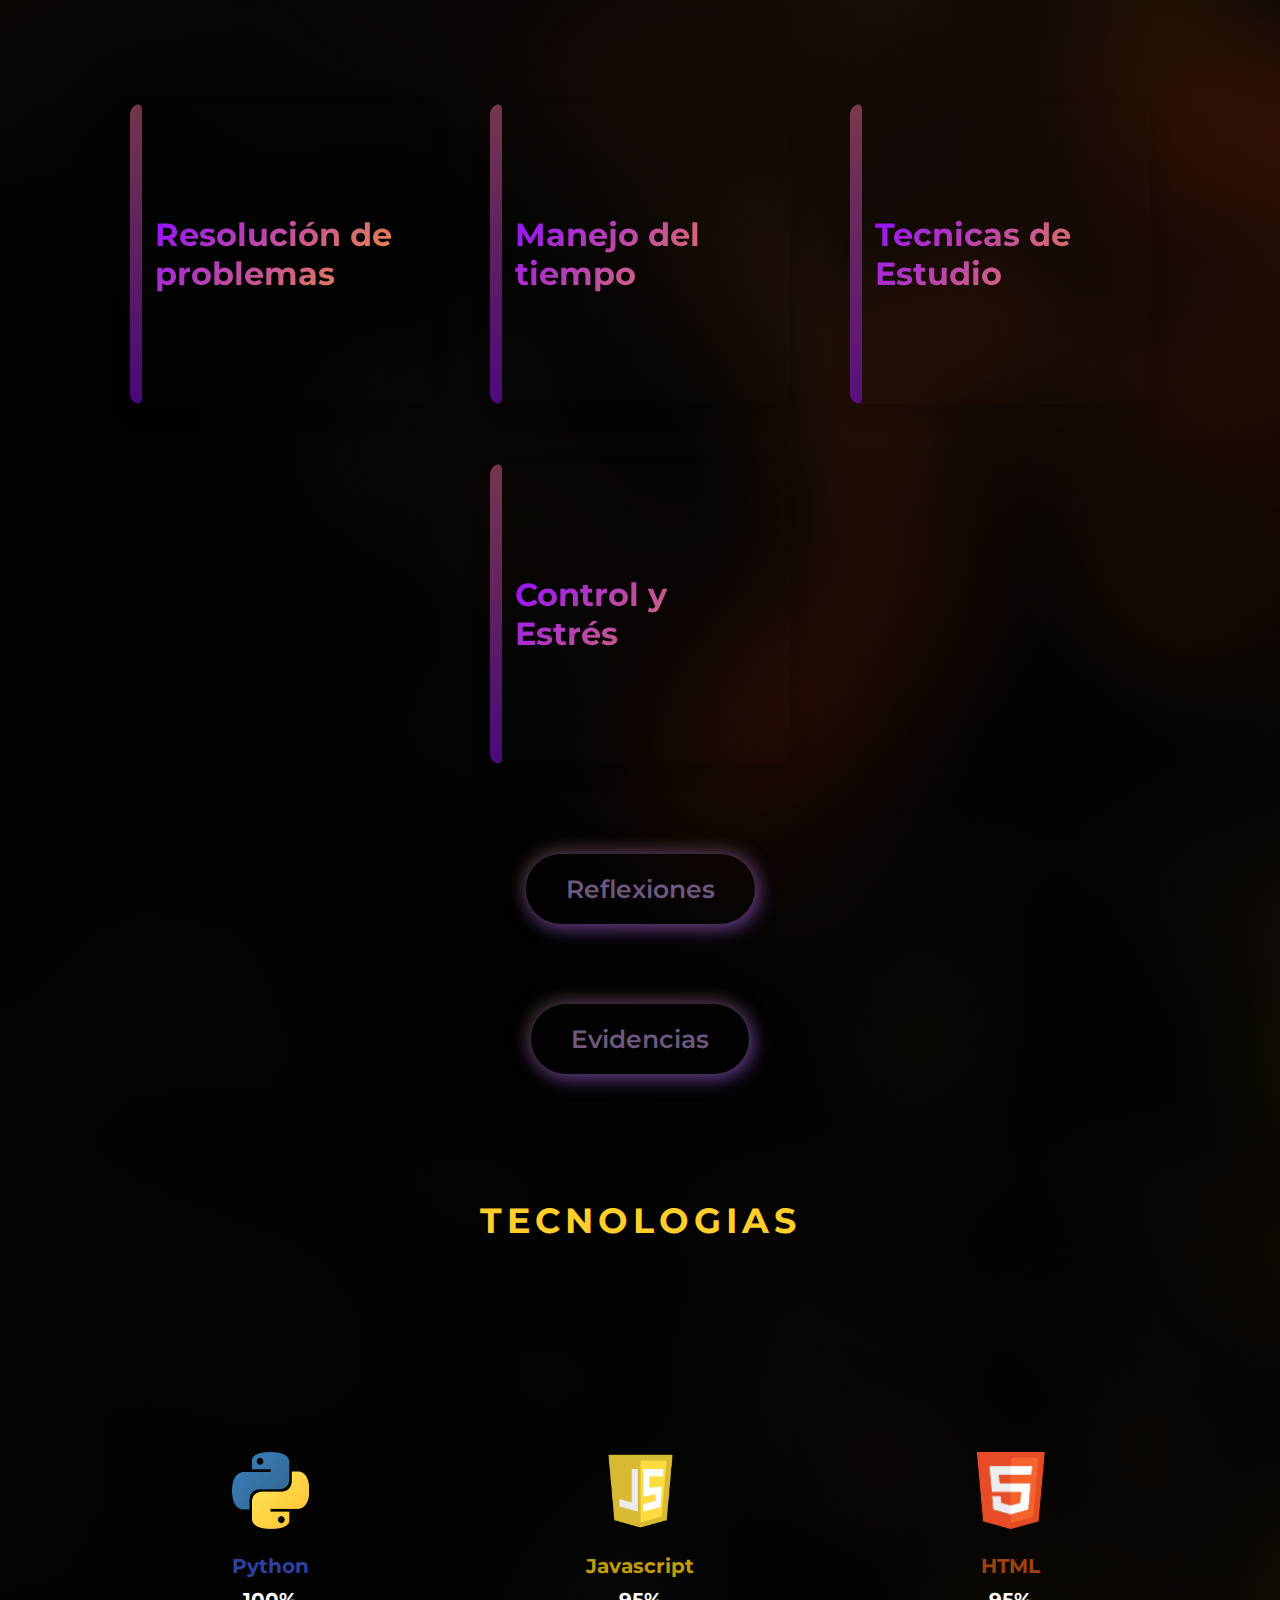
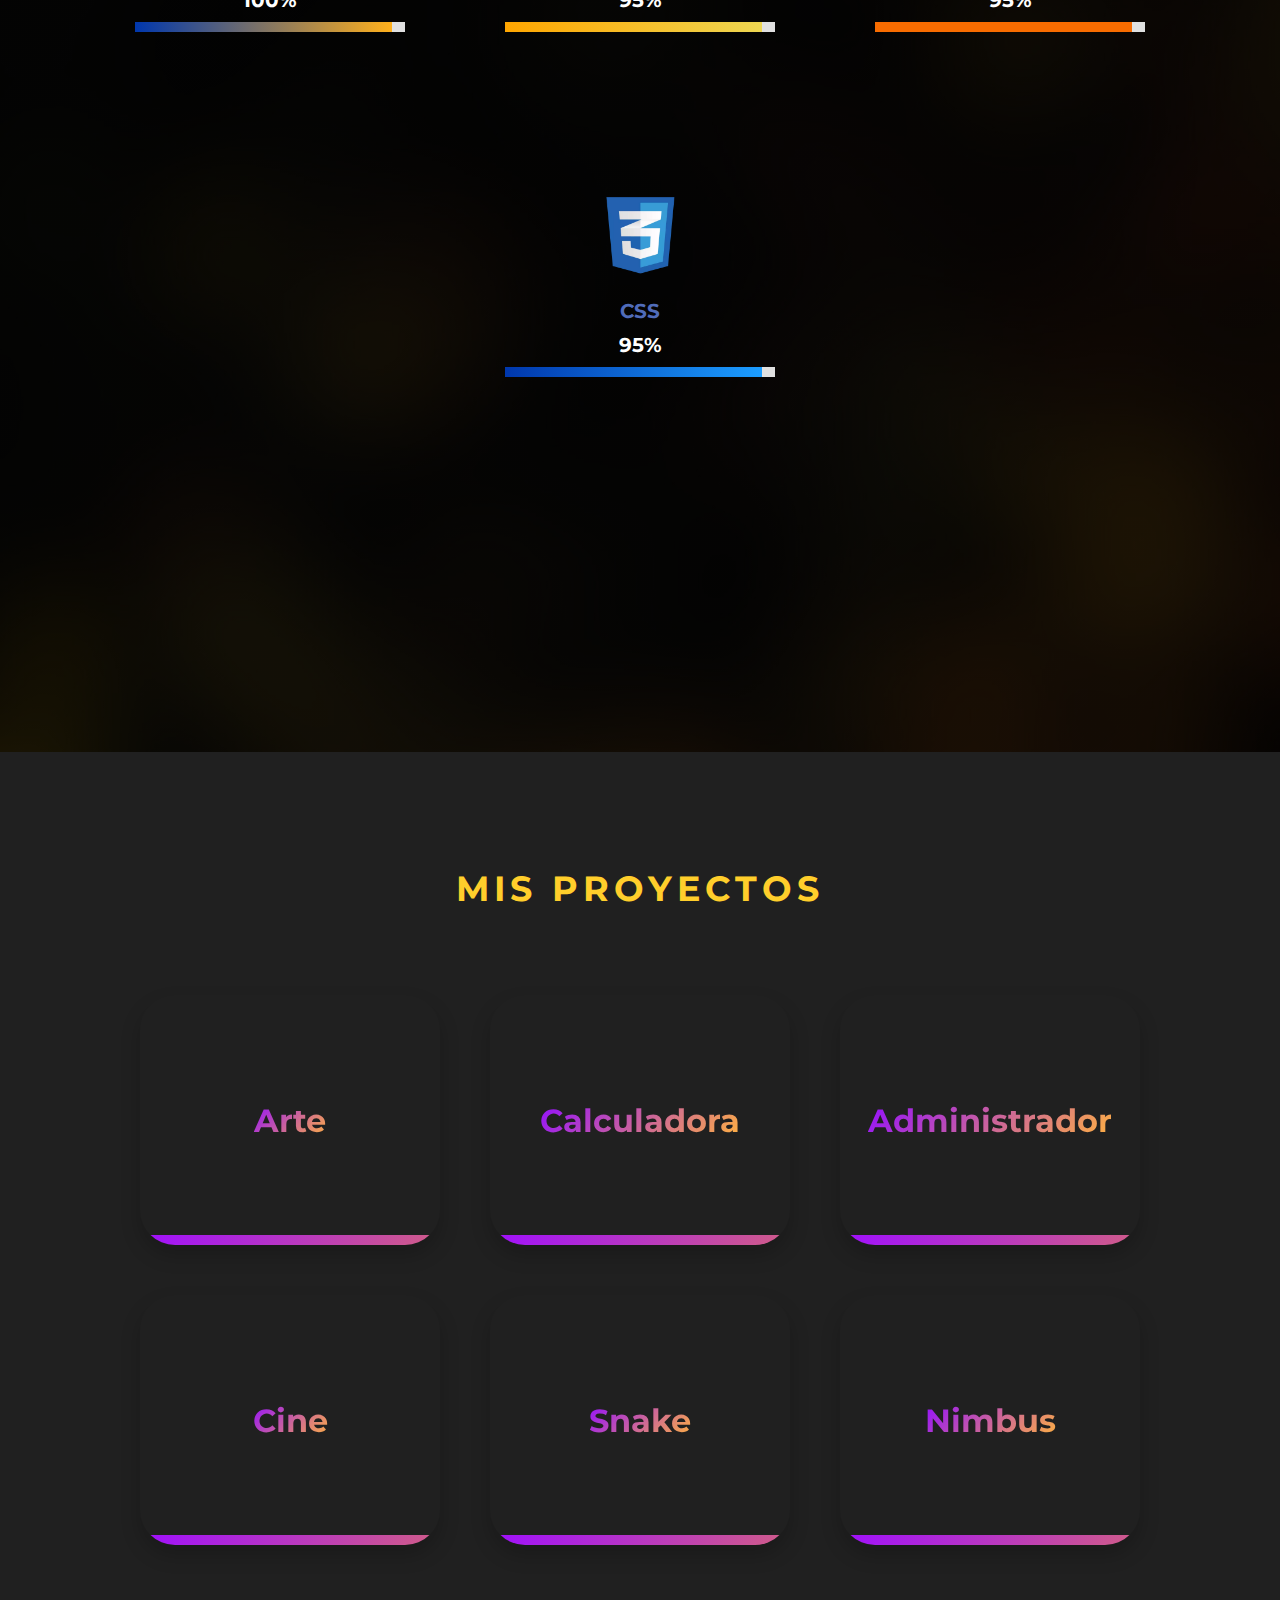
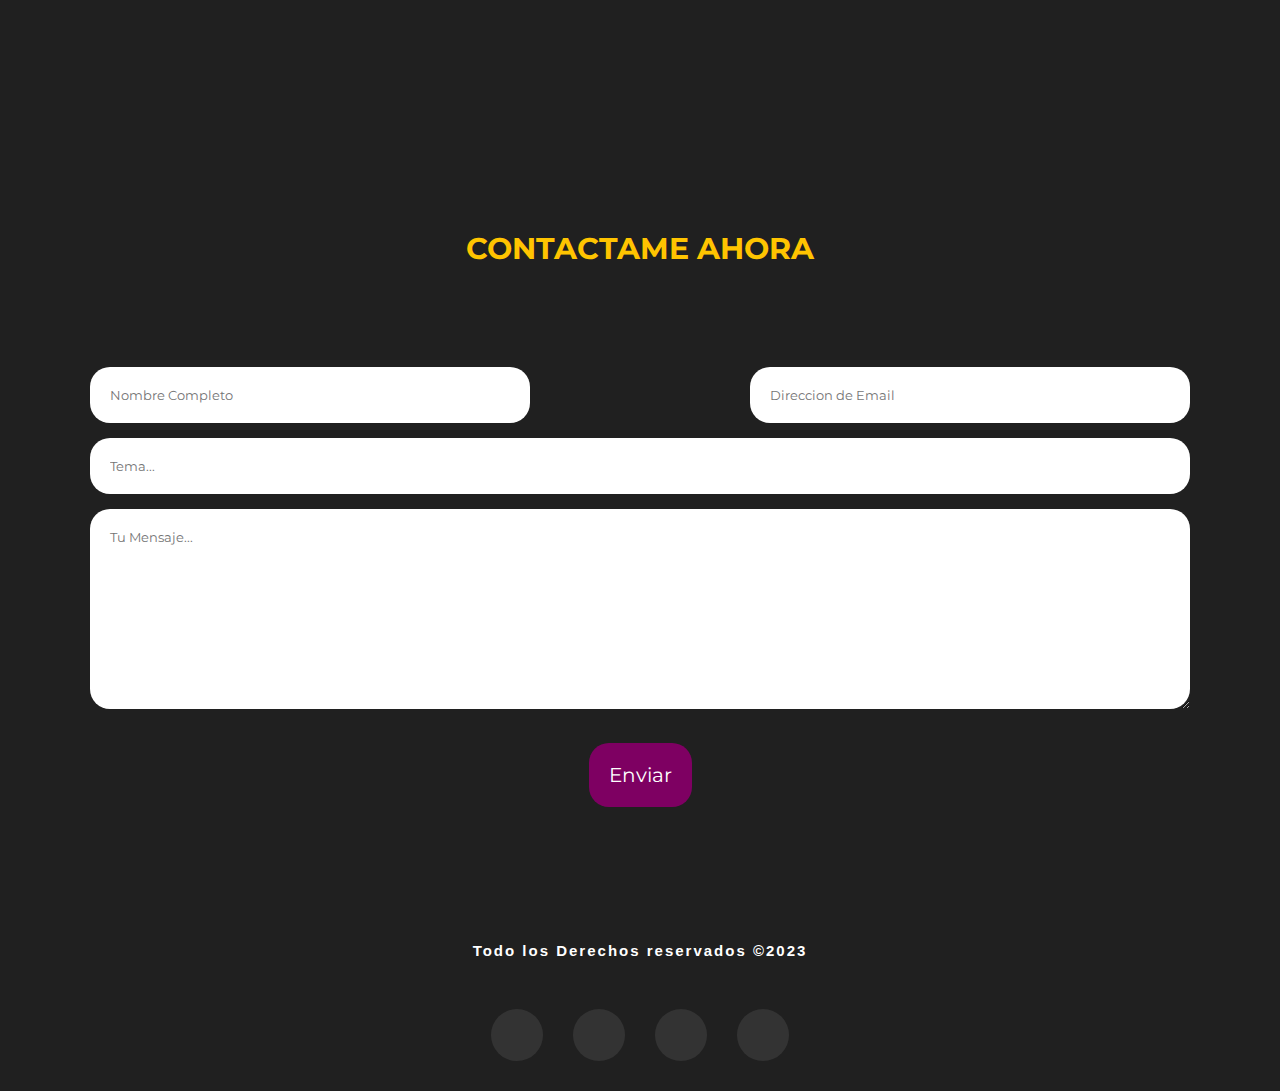
==== commit 25a0e896: "Ultima Act" ====
--- a/index.html
+++ b/index.html
@@ -332,7 +332,7 @@
                             <p class="py">Python</p>
                         </div>
                         <div class="porcentaje">
-                            <span>95%</span>
+                            <span>100%</span>
                         </div>
                         <div class="barra">
                             <div id="bd" class="barra-progresoPython"></div>
--- a/style.css
+++ b/style.css
@@ -836,7 +836,7 @@
     width: 0;
   }
   100% {
-    width: 95%;
+    width: 100%;
   }
 }
 
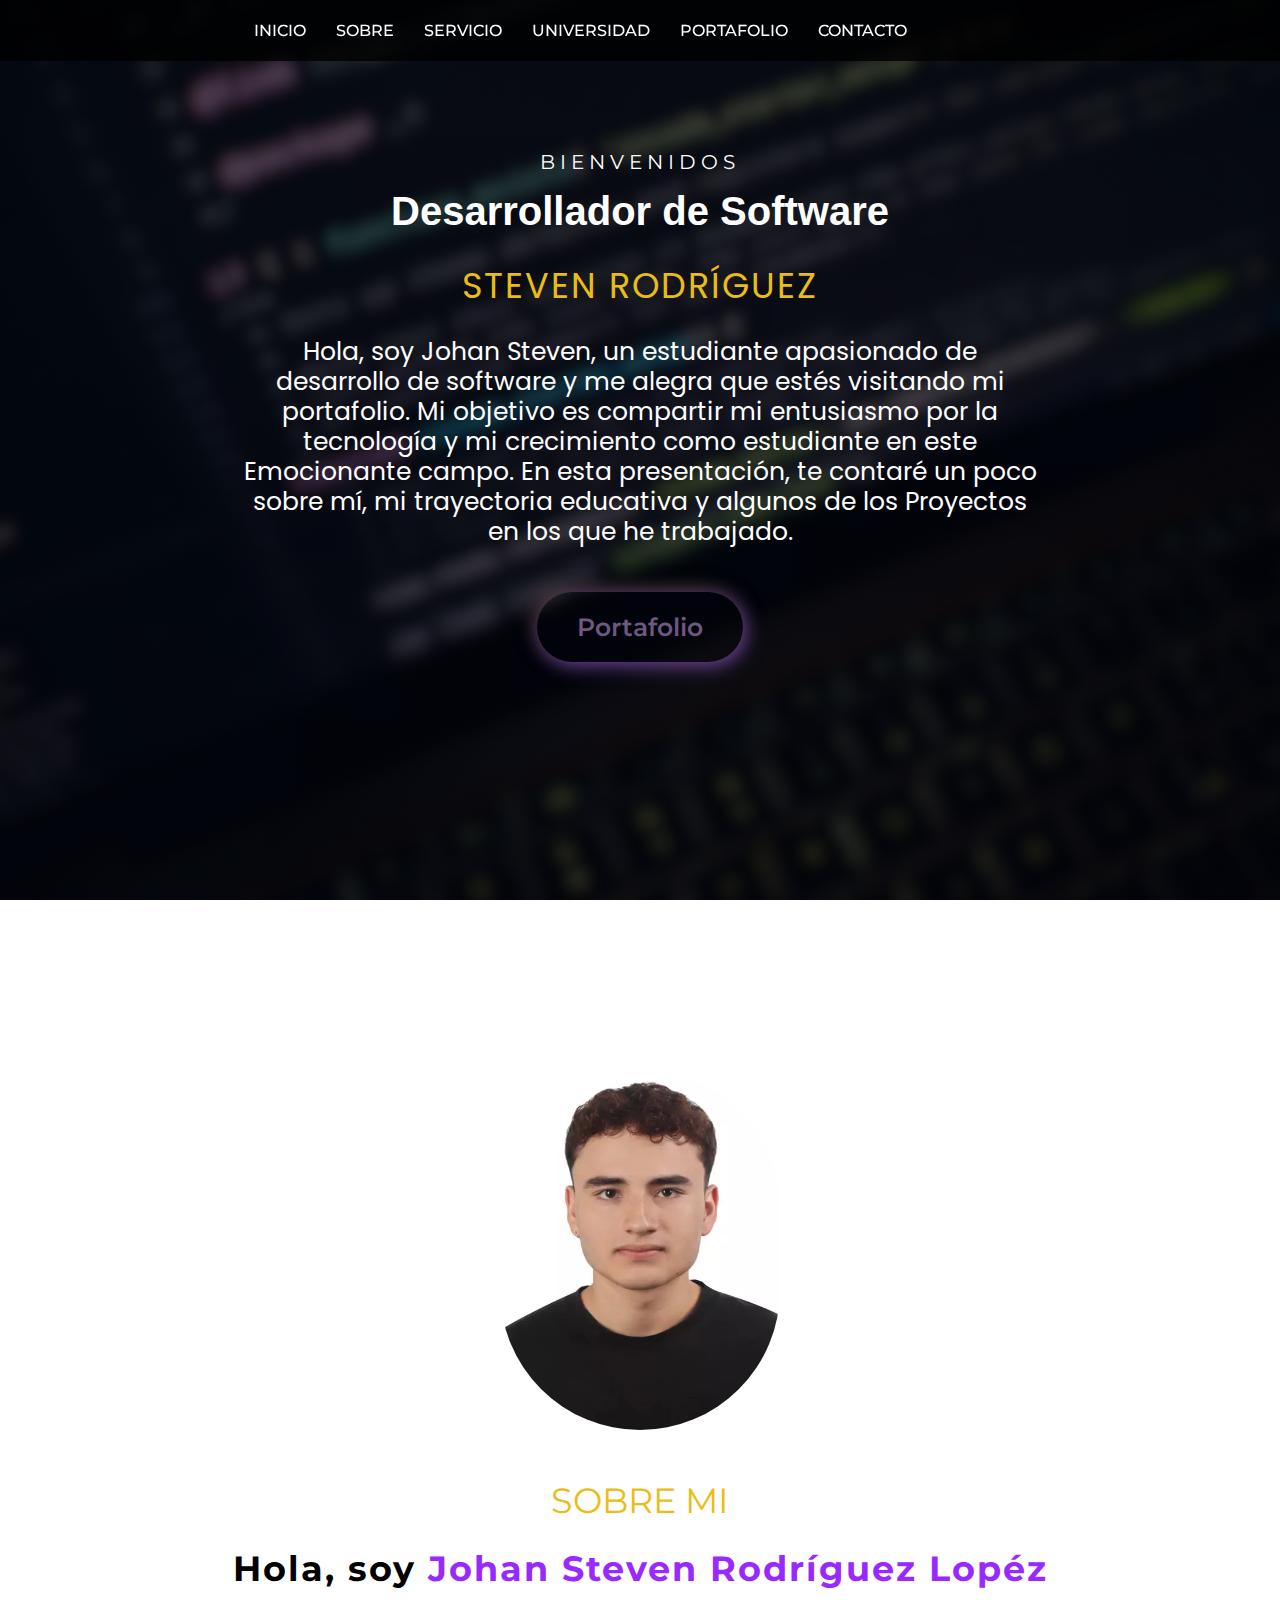
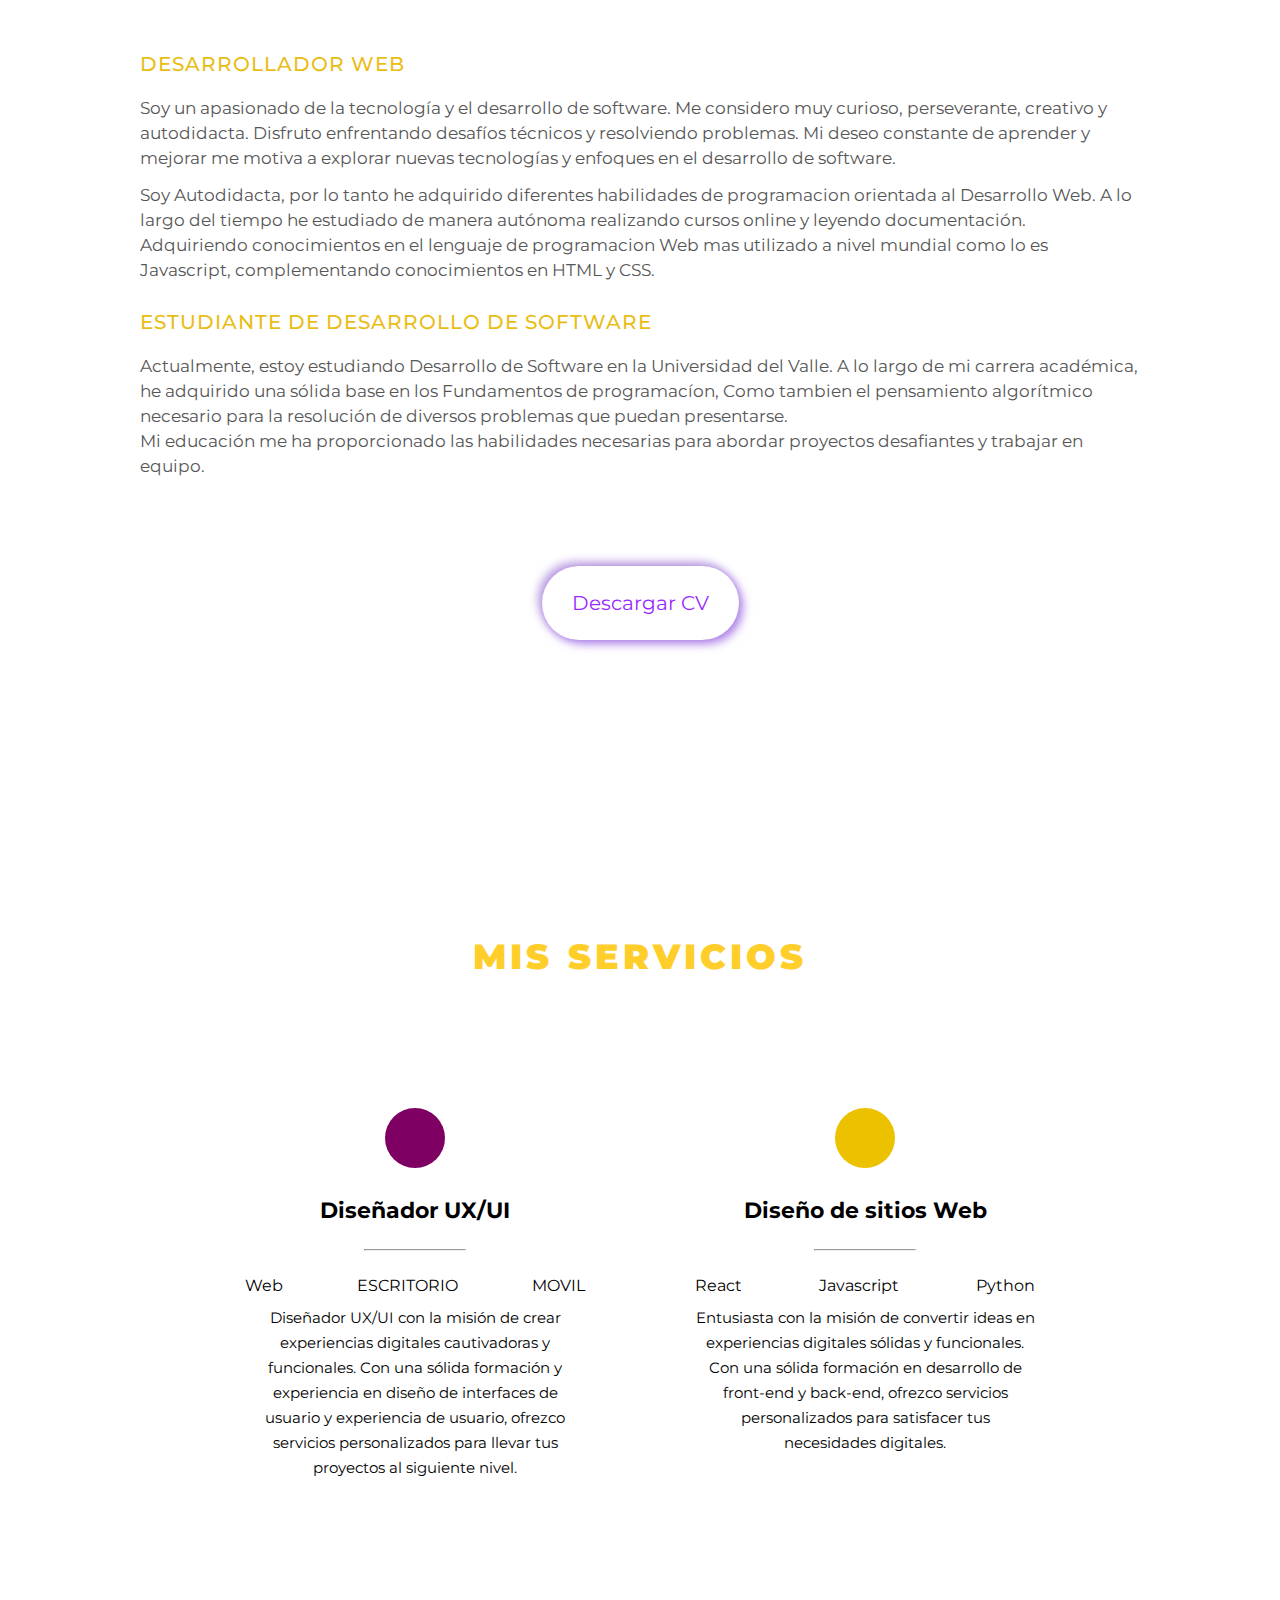
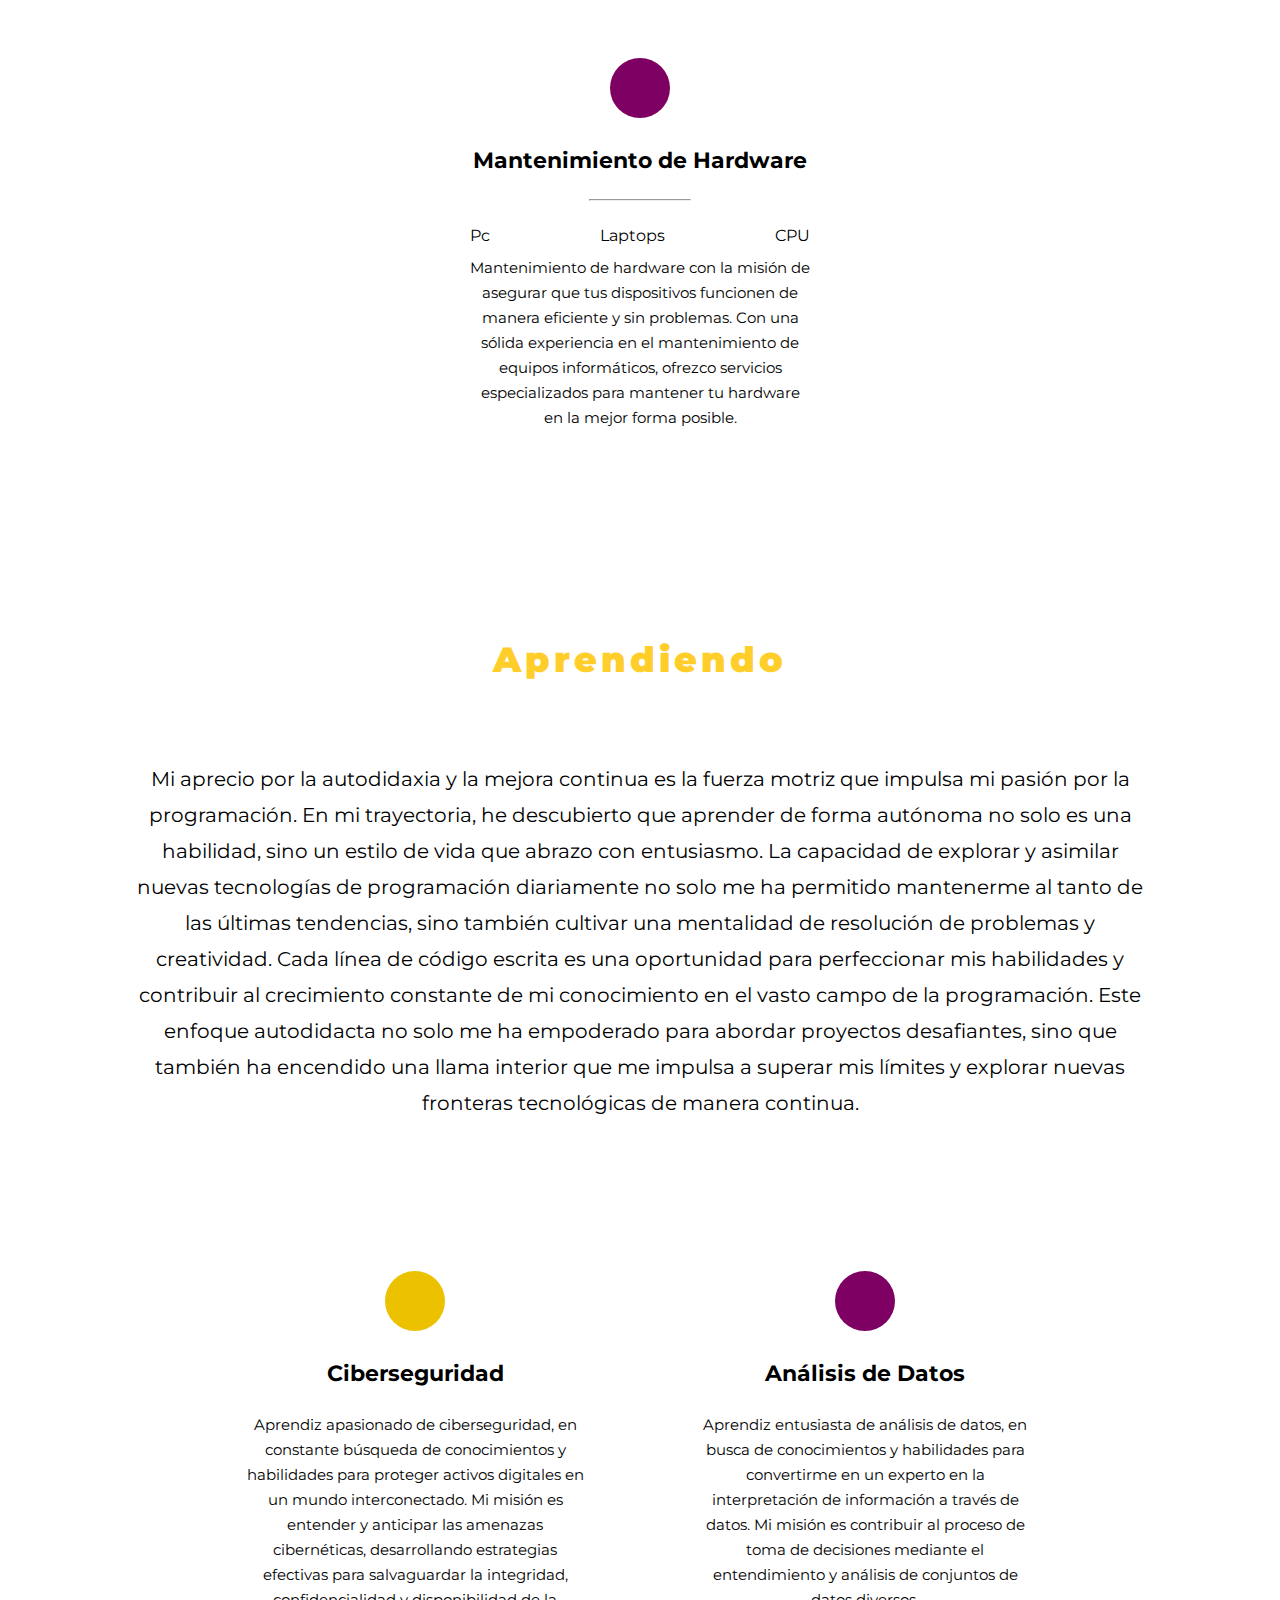
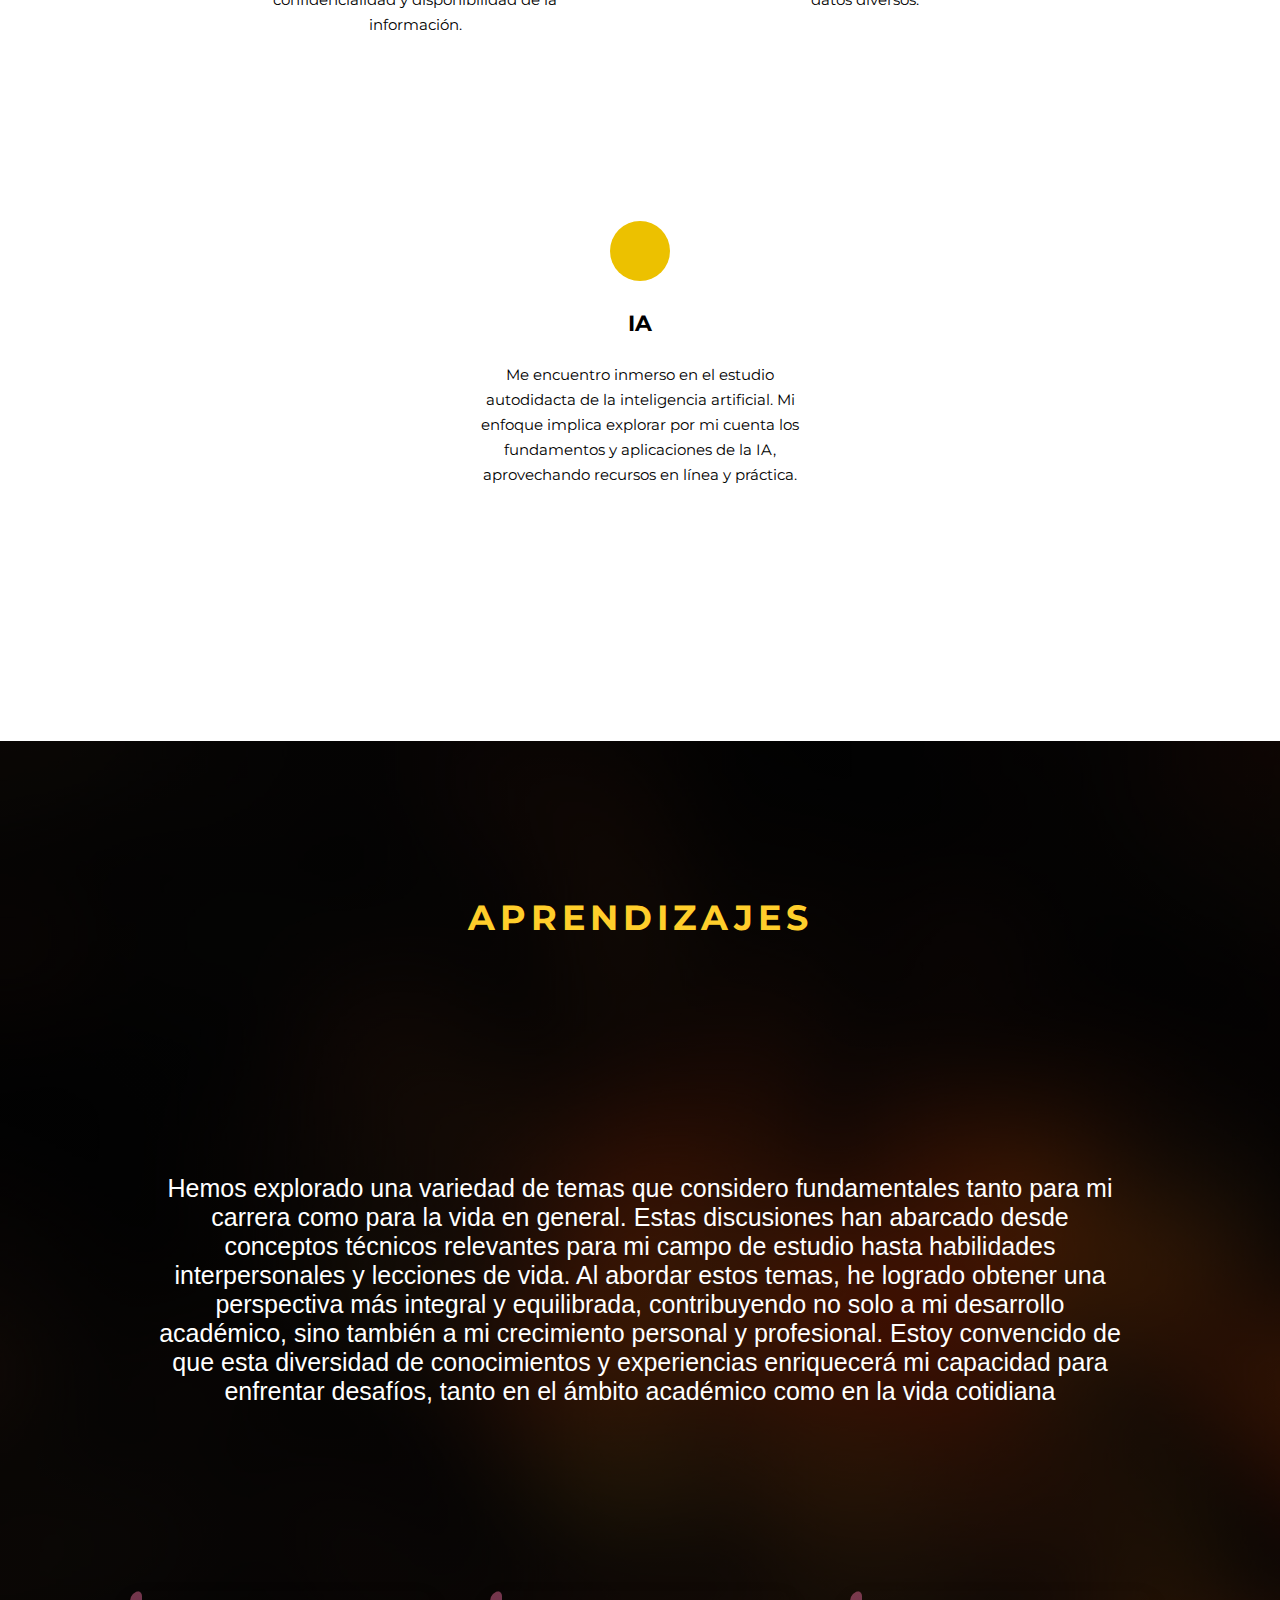
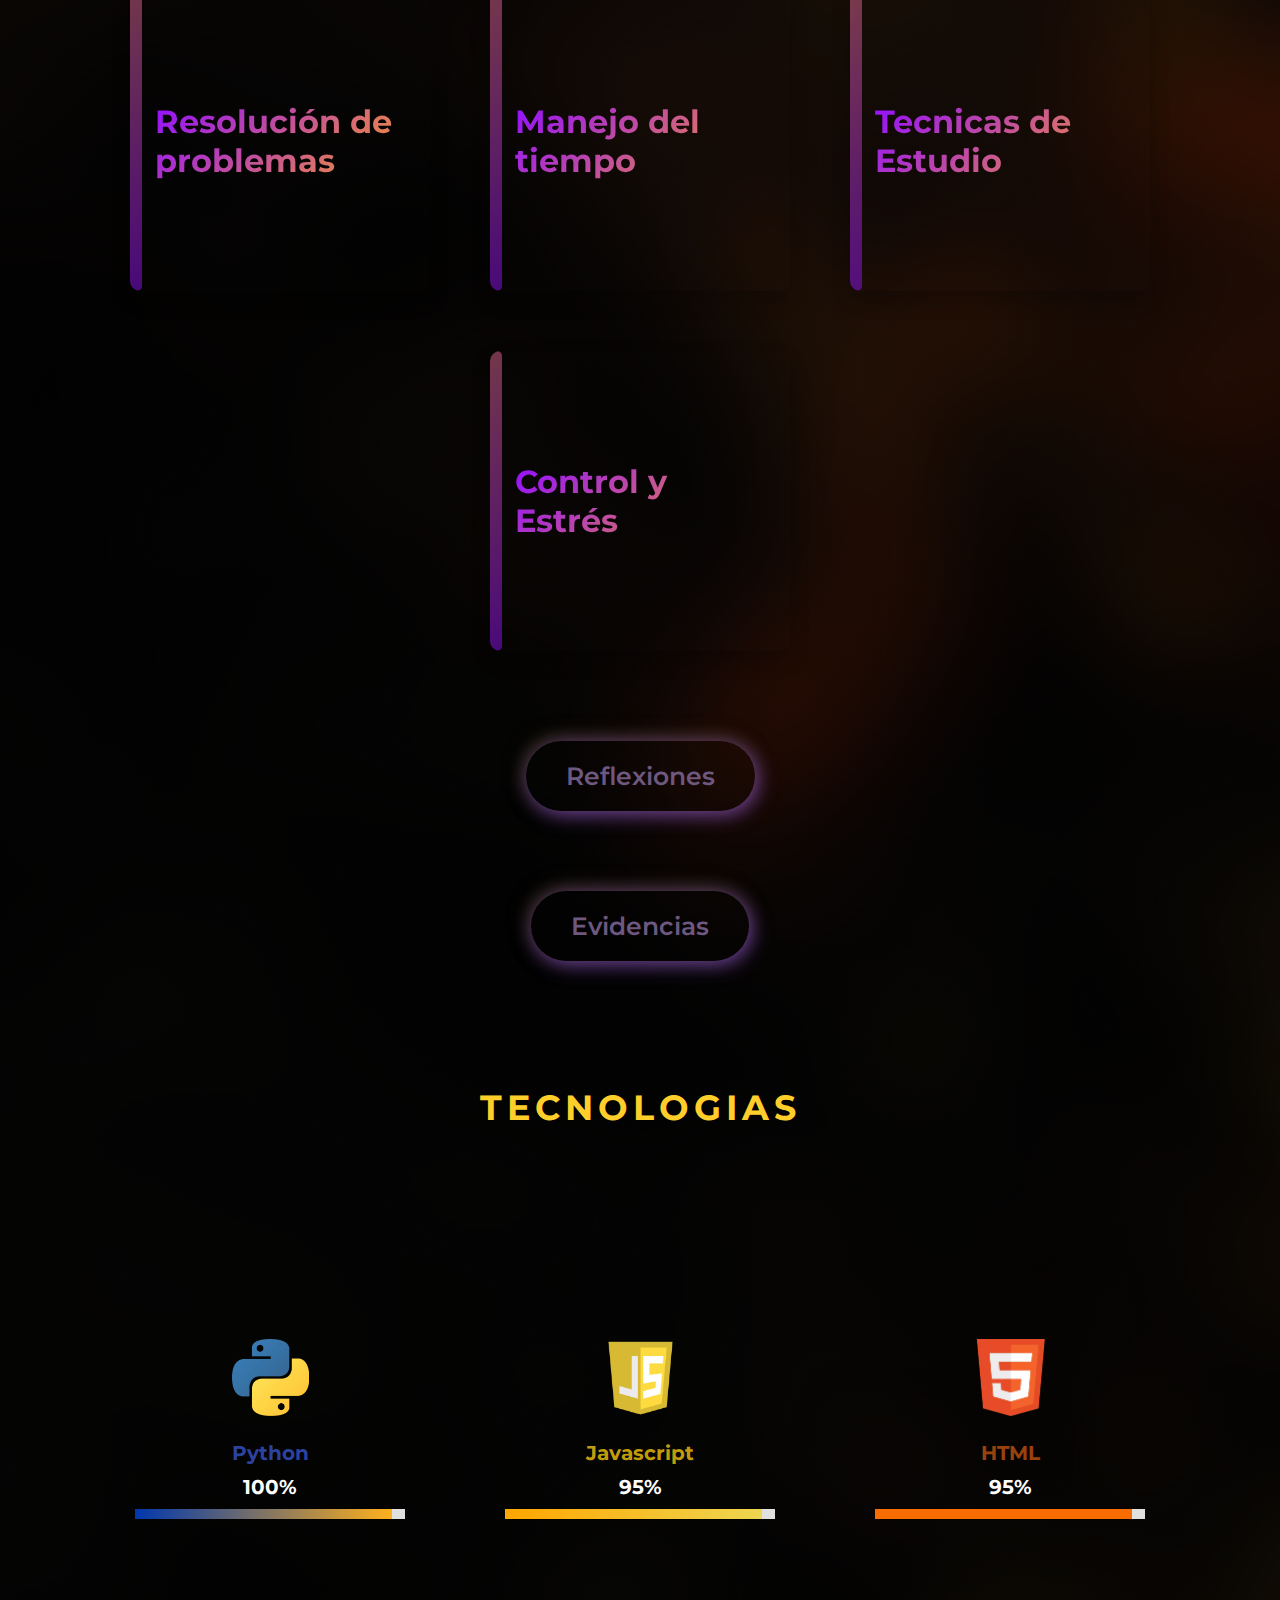
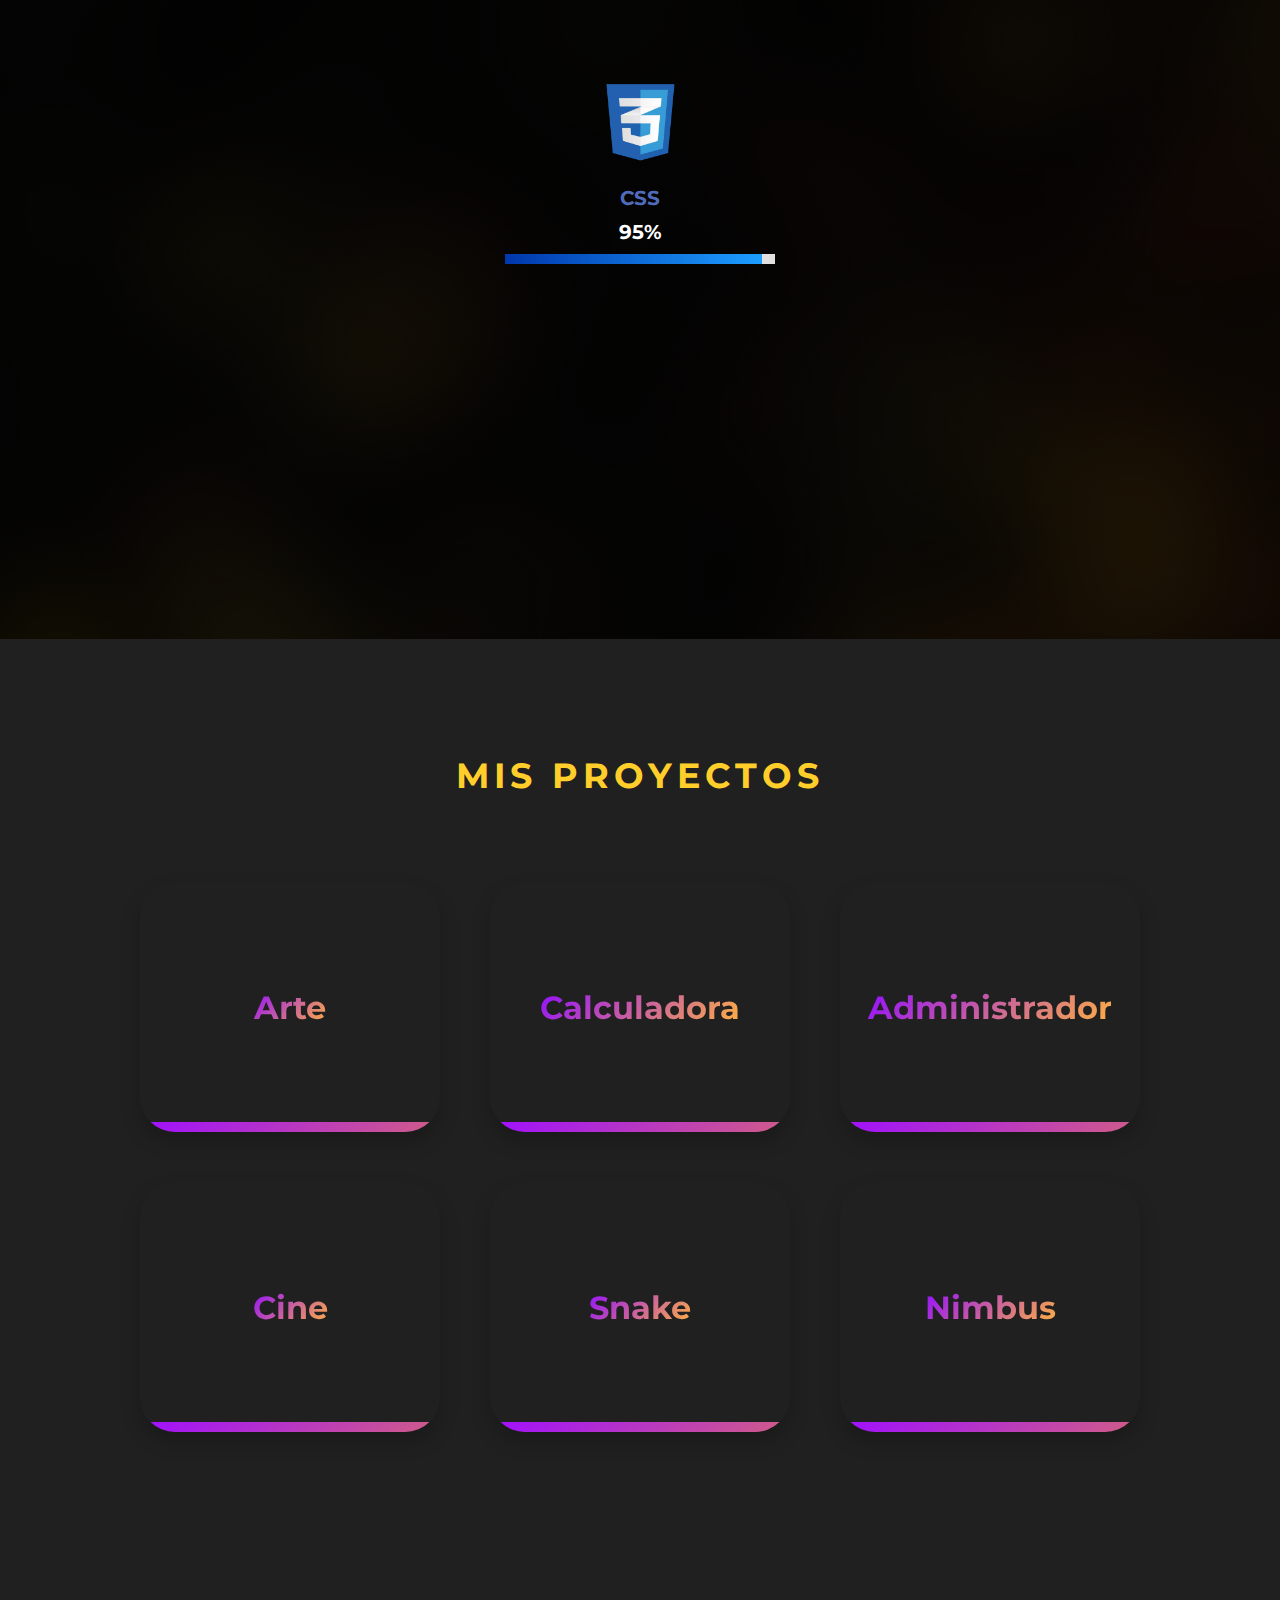
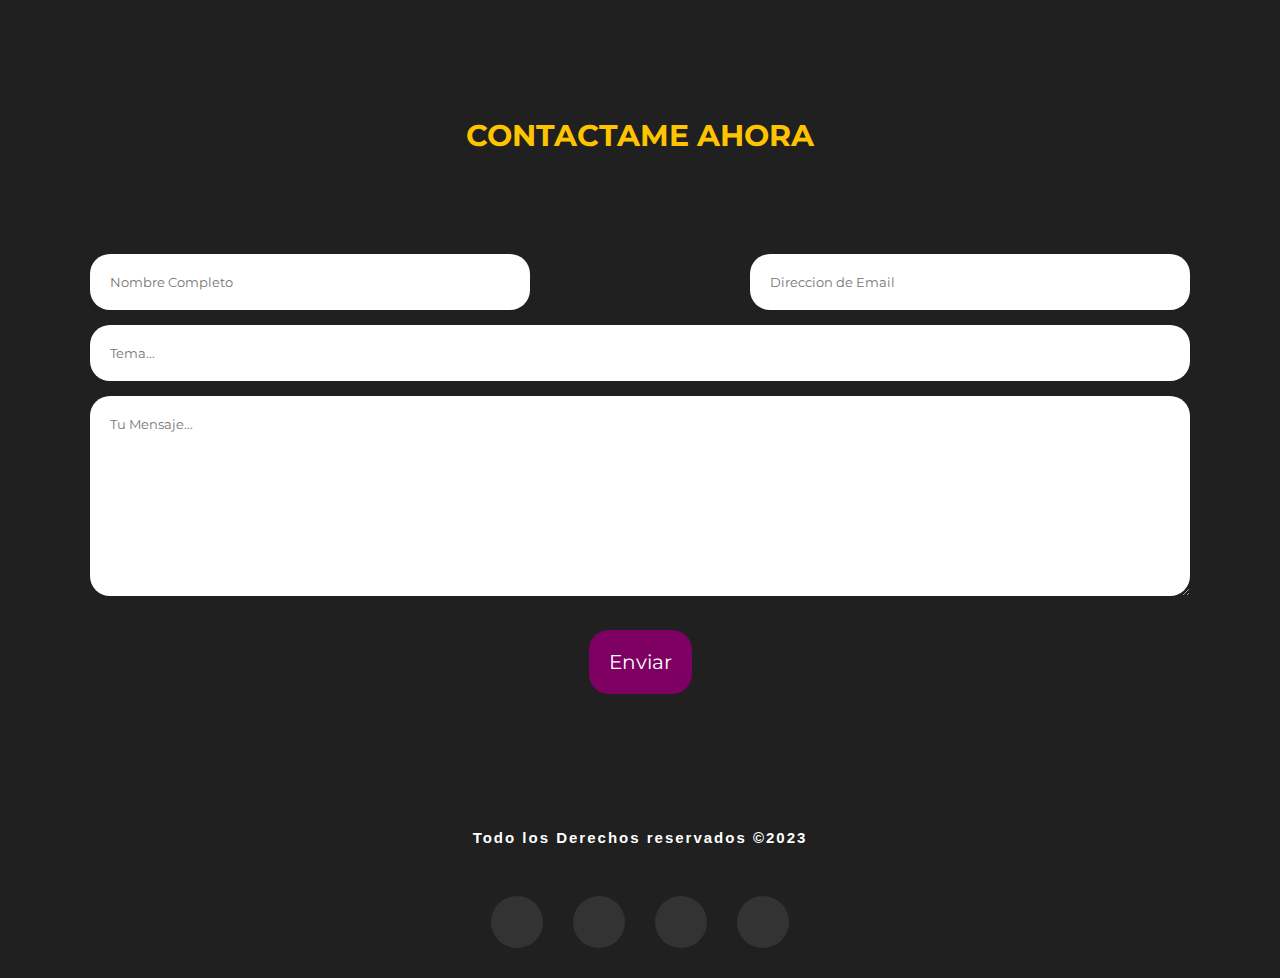
==== commit a14c21a0: "Completado" ====
--- a/index.html
+++ b/index.html
@@ -239,8 +239,6 @@
             </p>
 
         </div>
-        
-        <h2>Insercion Universitaria</h2>
         <div class="filaU">
             <div class="card-container">
                 <div class="card">
--- a/style.css
+++ b/style.css
@@ -187,6 +187,32 @@
   transition: 0.5s;
 }
 
+.contenedorApren .contenedorVideos {
+  width: 100%;
+  height: 100%;
+  padding: 95px;
+  display: flex;
+  flex-wrap: wrap;
+  align-items: center;
+  justify-content: center;
+}
+.contenedorApren .contenedorVideos .contenido h4{
+  text-align: center;
+  padding: 35px;
+  font-size: large;
+}
+
+.contenedorApren .contenedorVideos .contenido{
+  text-align: center;
+  padding: 15px;
+}
+
+.contenedorApren .contenedorVideos .contenido .video{
+  width: 660px;
+  height: 360px;
+}
+
+
 .contenedorApren .contenedorBo .btn:hover {
   font-size: 23px;
   cursor: pointer;
@@ -1526,6 +1552,33 @@
     height: 100%;
     color: white;
   }
+
+  .contenedorApren .contenedorVideos {
+    width: 100%;
+    height: 100%;
+    padding: 95px;
+    display: flex;
+    flex-wrap: wrap;
+    align-items: center;
+    justify-content: center;
+  }
+  .contenedorApren .contenedorVideos .contenido h4{
+    text-align: center;
+    padding: 35px;
+  }
+  
+  .contenedorApren .contenedorVideos .contenido{
+    text-align: center;
+    padding: 15px;
+  }
+  
+  .contenedorApren .contenedorVideos .contenido .video{
+    padding: 10px;
+    width: 340px;
+    height: 100%;
+  }
+
+
 
   .contenedorApren h1 {
     text-align: center;
